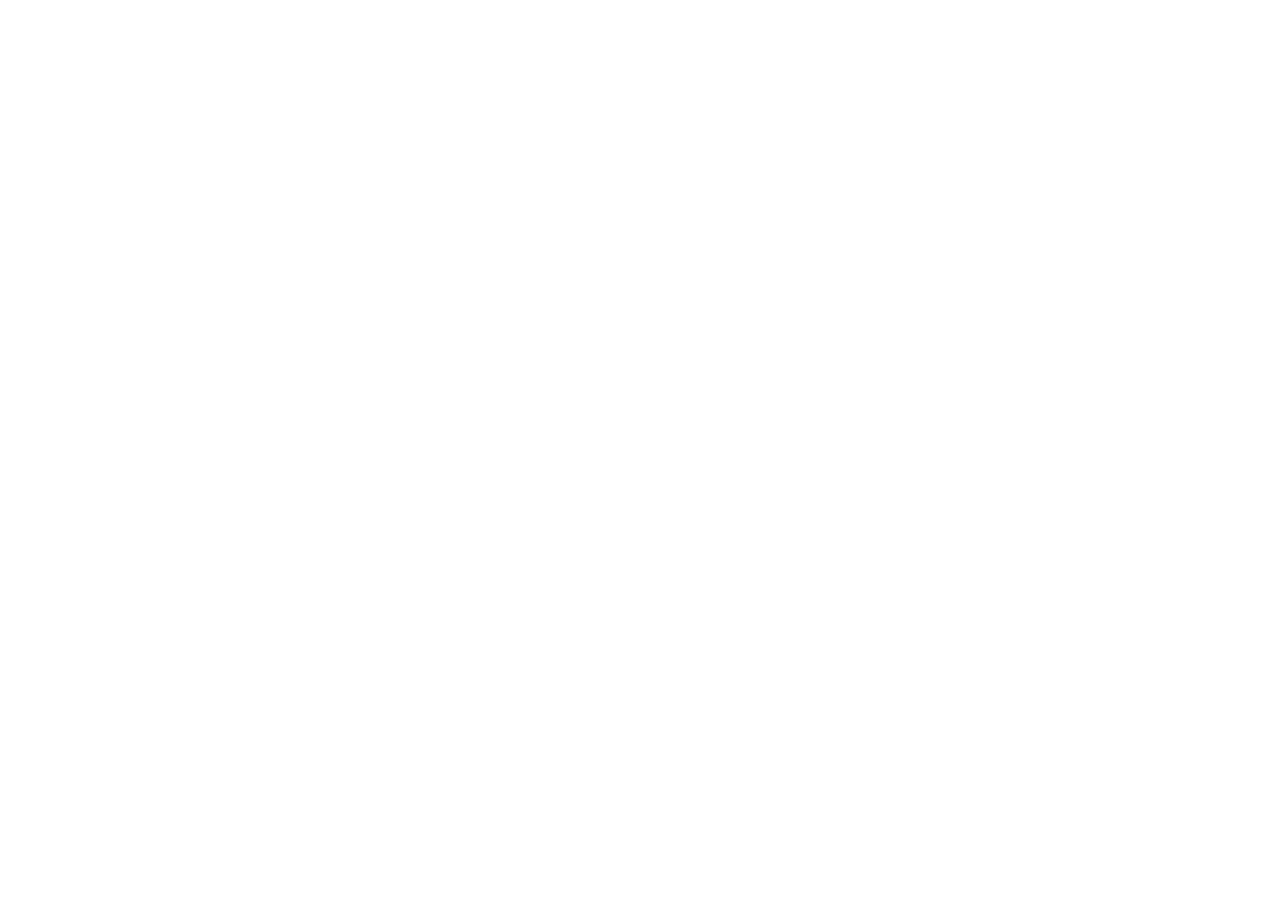
==== index.html @ 31310693 "Made many tweaks" ====
<!DOCTYPE html>
<html>

<head>
	<title>BEAM ME UP | Artist's Portfolio</title>
	<meta name="description" content="">
	<meta name="viewport" content="width=device-width, initial-scale=1">

	<!-- For Overall Site Styles, N a v  &  H e a d e r -->
	<link rel="stylesheet" type="text/css" href="css/main.css">
	<link rel="stylesheet" type="text/css" href="css/arrival.css">
	<link rel="stylesheet" type="text/css" href="css/selfconcept.css">
	<link rel="stylesheet" type="text/css" href="css/gallery.css">
	<link rel="stylesheet" type="text/css" href="css/transmissions.css">

<head>

<body>

<script type="text/javascript">
	let delay = (URL) => {
    	setTimeout(()=> { 
    		window.open(URL, "_blank");
    	}, 500 );
	}
</script>

	<header>
		<h1>beam me up!</h1>
	</header>


<!-- N a v i g a t i o n  S e c t i o n 
	S T A R T-->

	<nav id="main">
		<div class="cornerWrapper">
			<span class="corner">
				<span class="indicator"></span>
			</span>
			<span class="corner">
				<span class="indicator" id="active"></span>
			</span>
			<span class="corner">
				<span class="indicator"></span>
			</span>
		</div>
	</nav>

	<div id="navPage">
		<ul>
			<li class='navPageItems'>
				<button>(close)</button>
			</li>
			<li class='navPageItems'>
				<button>Self Concept
					<span aria-hidden="true">ABOUT</span>
				</button>
			</li>
			<li class='navPageItems'>
				<button>Demonstrations
					<span aria-hidden="true">GALLERY</span>
				</button>
			</li>
			<li class='navPageItems'>
				<button>Transmissions
					<span aria-hidden="true">CONTACT</span>
				</button>
			</li>
		</ul>
	</div>

<!-- N a v i g a t i o n  S e c t i o n 
	E N D-->


<section id="arrival">
	<!-- 02. 22. 2022
		Landing section of site restricts access from free use of
		navigation. (Should I?) Pressing header logo returns to landing.
		Would like to make use of import / export, but lets get all the code working together first
	-->
	<div id="title">
		<h1>beammeupscottiii</h1>
		<h3>artist portfolio</h3>

		<span id="logo">
						<svg version="1.1" id="Layer_1" xmlns="http://www.w3.org/2000/svg" xmlns:xlink="http://www.w3.org/1999/xlink" x="0px" y="0px"
				 viewBox="0 0 784.4 792.9" style="enable-background:new 0 0 784.4 792.9;" xml:space="preserve">
			<g id="Layer_2_00000035529471298051743270000007656967005385109694_">
				<g id="Guides">
				</g>
			</g>
			<g id="Layer_1_00000075866577943207236970000017123452419235476100_">
				<g>
					<g>
						<g>
							<path d="M542.9,570.7c4.8-4,10.8-5.8,16.9-5.2l83.4,8.5c4.3,0.4,8.6-1.5,11.1-5l121.2-170c7.3-10.3,10.2-22.9,8.1-35.4
								c-2.1-12.5-8.9-23.5-19.2-30.8c-10.3-7.3-22.9-10.2-35.4-8.1c-12.5,2.1-23.5,8.9-30.8,19.2l-82.6,115.8l23.1-140.4
								c2-12.5-0.9-25-8.3-35.4s-18.4-17.2-30.8-19.2c-12.5-2-25,0.9-35.4,8.3S547,291.4,545,303.9l-22,133.6
								c-6.3-5.1-13.8-8.4-21.9-9.8c-12.5-2-25,0.9-35.4,8.3c-4.4,3.2-8.1,6.9-11.2,11.2c-6.8-6.9-15.8-11.9-26.1-13.6
								c-25.8-4.2-50.3,13.3-54.6,39.2l-11.5,69.8l-8.6,52.2c-13.6,82.4,42.5,160.6,124.9,174.1l6.3,1c8.9,1.5,17.8,2.2,26.7,2.2
								c33.7,0,66.5-10.5,94.4-30.5c35.3-25.3,58.6-62.8,65.6-105.7c0.5-3.3-0.3-6.7-2.4-9.4s-5.1-4.4-8.5-4.7l-105.6-10.2
								c-6.1-0.6-11.7-3.6-15.7-8.4c-4-4.8-5.8-10.8-5.2-17C535.2,580.3,538.1,574.7,542.9,570.7z M479.9,455.7c4-2.9,8.7-4.4,13.5-4.4
								c1.2,0,2.5,0.1,3.8,0.3c6.1,1,11.4,4.3,15.1,9.4s5.1,11.2,4.1,17.3l-11.5,69.8c-1,6.1-4.3,11.4-9.4,15.1s-11.2,5.1-17.3,4.1l0,0
								c-6.1-1-11.4-4.3-15.1-9.4s-5.1-11.2-4.1-17.3l1.5-8.9l7.1-43.4c0,0,0,0,0,0l2.9-17.4C471.5,464.7,474.8,459.3,479.9,455.7z
								 M397.8,476.7c2.1-12.6,14-21.2,26.7-19.2c12.6,2.1,21.2,14,19.2,26.7l-7.1,43.4l-4.3,26.3c-1,6.1-4.3,11.4-9.4,15.1
								s-11.2,5.1-17.3,4.1c-12.6-2.1-21.2-14-19.2-26.7L397.8,476.7z M553.1,635.9l92.1,8.9c-8.1,31.1-26.7,58.2-53.1,77.2
								c-30,21.5-66.6,30.1-103,24.1l-6.3-1c-69.2-11.4-116.3-77-104.9-146.2l1.9-11.4c6.2,4.9,13.6,8.4,21.9,9.8l0,0
								c2.6,0.4,5.2,0.6,7.8,0.6c9.8,0,19.4-3.1,27.6-9c4.4-3.2,8.1-7,11.2-11.2c7,7.2,16.1,11.9,26.1,13.6c2.6,0.4,5.2,0.6,7.8,0.6
								c9.8,0,19.4-3.1,27.6-9c0.4-0.3,0.7-0.5,1.1-0.8c-0.1,0.7-0.2,1.3-0.2,2c-1.2,12.6,2.6,24.9,10.7,34.7
								C529.1,628.6,540.5,634.7,553.1,635.9z M529,550.8l8.4-51.2c0,0,0,0,0,0l31.5-191.9c1-6.1,4.3-11.4,9.4-15.1s11.2-5.1,17.3-4.1
								s11.4,4.3,15.1,9.4s5.1,11.2,4.1,17.3l-31.5,191.9c-0.9,5.6,2.1,11,7.3,13.2c5.2,2.2,11.2,0.4,14.5-4.2L718,357.9
								c3.6-5,8.9-8.3,15.1-9.4c6.1-1,12.3,0.4,17.3,4s8.3,8.9,9.4,15.1c1,6.2-0.4,12.3-4,17.3L638.7,549.2l-76.5-7.8
								C550.3,540.2,538.5,543.6,529,550.8z"/>
						</g>
						<g>
							<path d="M683.7,224.1c-10-33-25.8-61.8-44.8-86.7c-13-17.1-27.7-32.2-43-45.6l-2.7-2.3c-6.1-5.2-12.3-10.2-18.6-14.9l0,0l0,0
								l-0.1,0l0,0c-59.5-43-131.7-69.8-209.7-73.8V0.3l-1.7,0c-4.3-0.1-8.6-0.2-12.9-0.2c-1,0-2.1,0-3.1,0c-1,0-2.1,0-3.1,0
								c-4.3,0-8.6,0.1-12.9,0.2l-1.7,0v0.3c-78,4.1-150.2,30.8-209.7,73.8l-0.1,0l0,0l-0.1,0c-23.1,17.2-45.3,38-64.3,62.9
								c-19,24.8-34.7,53.7-44.8,86.7C3.4,247.7,0,272.1,0,296.4c0,20.8,2.5,41.7,7.2,62.1c19.3,83.8,58.5,191.3,118.5,278.9
								c30,43.8,65.3,82.6,106.4,110.8l0,0c49.9,34.2,97.5,42.6,119.7,44.7c7,0.6,13-4.9,13-11.9l0,0c0-6.2-4.7-11.4-10.9-11.9
								c-19.5-1.8-62.5-9.2-108.3-40.6c-56.8-38.8-103.8-101.9-139.8-170.9c-36.1-68.9-61.2-143.5-75.2-204.4
								c-4.3-18.7-6.6-37.7-6.6-56.7c0-22.1,3.1-44.1,9.5-65.3c9.2-30,23.4-56.3,40.9-79.1c17.4-22.8,37.9-42.1,59.5-58.1
								C193.5,50.8,266.4,25,345.4,24l0,0c0.6,0,1.2,0,1.8,0c0.6,0,1.2,0,1.8,0l0,0c79,1,151.8,26.8,211.5,69.8
								c21.6,16,42.1,35.3,59.5,58.1c17.4,22.8,31.7,49.1,40.9,79.1c2.3,7.7,4.1,15.8,5.3,21.8c1.1,5.6,6,9.6,11.7,9.6l0,0
								c7.5,0,13.2-6.8,11.7-14.2C688,240.9,686,231.8,683.7,224.1z"/>
							<polygon points="119.7,74.5 119.7,74.5 119.8,74.5 				"/>
							<path d="M162.7,295.1c26,6.5,66.1,21.9,95.4,58.1l0,0c34.3,42.5,30.6,74.4,25.1,89.9c-2.6,7.3-9,12.4-16.6,13.5
								c-2.9,0.5-6.4,0.8-10.3,0.8c-19.2,0-48.9-7.6-80.2-43.8l0,0c-31.9-39.5-40-74.8-41.2-97.3c-1.2-23.3,1.4-23.8,3.7-25.5
								C140.9,289.2,162.7,295.1,162.7,295.1z M139.2,266.8L139.2,266.8c-13.2,0-24.5,9.4-26.8,22.4c-2.9,16.1-8.2,73.6,45,139.4
								l0.2,0.3l0.3,0.3c37.2,43,74.1,52.1,98.4,52.1c4.7,0,9.4-0.3,13.9-1c16.5-2.5,30.1-13.7,35.6-29.3c7.1-20,12.7-61.3-29-113
								c-46.3-57.3-114.6-68.9-134.5-71.1C141.2,266.9,140.2,266.8,139.2,266.8L139.2,266.8z"/>
						</g>
					</g>
				</g>
			</g>
			</svg>
		</span>
	</div>

	<div id="showcaseWrapper"> 							<!-- General wrapper -->
		<div class="showcaseSlides">						<!-- relative space for images to move witin -->
			<div class="imgWrapper loadUp_In">				<!-- wrapper for img, to easier control dimensions -->
				<img src="resources/arrival/001.jpg"> 								<!-- Image itself -->
			</div>
		</div>
		<div class="showcaseSlides">
			<div class="imgWrapper loadDown_In">
				<img src="resources/arrival/002.jpg">
			</div>
		</div>
		<div class="showcaseSlides">
			<div class="imgWrapper loadUp_In">
				<img src="resources/arrival/003.jpg">
			</div>
		</div>
		<div class="showcaseSlides">
			<div class="imgWrapper loadDown_In">
				<img src="resources/arrival/004.jpg">
			</div>
		</div>
	</div>

	<div id="menu">
		<div class="option" style="display: none;"></div>

		<div class="option">
			<h1 class="">Self Concept</h1>
			<h3 class="">Some rhetoric concerning the developer and designer of this site, how this site came to be
			</h3>
			<span>Enter Section</span>
		</div>

		<div class="option">
			<h1 class="">Demonstrations</h1>
			<h3 class="">Exhibition of photography talented directed towards capturing
			different expressions of life</h3>
			<span>Enter Section</span>
		</div>

		<div class="option">
			<h1 class="">Transmission</h1>
			<h3 class="">Various modes of communication, for various different purposes</h3>
			<span>Enter Section</span>	
		</div>
	</div>

	<span id="exclaimer">Enter Site</span>
	<div id="UIEwrapper" class="UIE_nonActive">
		<span class="crnr "></span>
		<span class="crnr secondCorner_hovered"></span>
		<span class="crnr thirdCorner_hovered"></span>
		<span class="crnr fourthCorner_hovered"></span>
	</div> -->
</section>

<section id="selfConcept">
	<div id="mainContentWrapper">

			<div class="leftside" id="ph">
				<div class="title ph">The <br>Photographer</div>
				<img src="resources/selfConcept/thePhotographer_byBrianJR.jpg">
			</div>

				<div class="contentWrapper" id="thePhotographer">
					<div id="textWrapper">
						<p>
							My gateway into photography came in the form of a Nikon D5500 that my Mom had given me for my 18th Birthday.
							<br><br>
							Naivety and curiosity were still very potent in me as a youth, and I’d allowed myself to take interest. 
							<br><br>
							It took one road trip across the east coast of the US, and another trip to Canada to expose me to the joys of this as a hobby, one I’ll cherish and continue for a lifetime.
							<br><br>
							Yet it was the explosive progression of social media that allowed me to discover an industry of independent film makers, digital content creators and artists. 
						</p>
						<p>
							To be continued . . . 
						</p>
						<span class="splash">( Click / Tap on text to read more )</span>
					</div>
					<button class="exit"></button>
				</div>

			<div class="rightside" id="dv">
				<div class="title dv">The <br>Developer</div>
				<img src="resources/selfConcept/atMyDesk.jpg">
			</div>

				<div class="contentWrapper" id="theWebDev">
					<div id="textWrapper">
						<p>
							To be Written. Eventually, I promise
						</p>
						<p>
							Filler Space :D
						</p>
						<span class="splash">( Click / Tap on text to read more )</span>
					</div>
					<button class="exit">
				</div>

			<p id="splash">
				Two sides to the same person. The journey which lead to the development of this portfolio
			</p>
		</div>
</section>

<section id="gallery">

	<div id="mainMenu" style="display: block;"> <!-- during dev -->
		<!-- <div id="mainMenu" style="display: block;"> -->
		<div><span>Model Work</span></div>
		<div><span>Life & Events</spam></div>
		<div><span>Cars. Tech. Toys</span></div>
		<div><span>Arch. & Travel</span></div>
	</div>

	<div id="albums" style="display: none;">

			<nav>
				<span>Return</span>
				<span id="currentGalleryName"></span>
				<span id="inner">View All</span>
				<span>Next</span>
			</nav>

			<div id="allImages" style="display: none">
				<!-- use a flexbox layout for the images -->
				<div id="wrapper">
				</div>
			</div>

			<div id="entryWrapper">
			</div>		
	</div>

		<!-- new viewer goes here. Only need to make one -->
	<div id="imageview">
			<ul id="imageSlidesWrapper">
			</ul>

			<div id="controlsMenu">
				<ul id="controlsWrapper">
					<li id="imagecount">
						<span>1</span> <!-- current image number --> 
						<span>10</span> <!-- full amount of images in gallery -->
					</li>
					<li>
						<button>Scale Up</button> <!-- previous -->
					</li>
					<li>
						<button>Exit Viewer</button> <!-- exit -->
					</li>
					<li id="desktopAlert">
						<p>Click and drag images <br> from left to right</p>
					</li>
				</ul>
			</div>

			<button id="controlsToggle">MENU</button>

			<div id="scrollerWrapper">
				<div id="scrollLine"></div>
				<div id="scrollIndexWrapper">
					<span id="scrollIndex"></span>
					<span id="tooltip"></span>
				</div>
			</div>
	</div>

	<div id="loader">
		<img src="resources/Beammeupscottiii-LogoSolo-white.svg" alt="beammeupscottiii logo">
	</div>
</section>

<section id="transmissions" >
	
	<div id="optionsWrapper">
	<!-- <div id="optionsWrapper" style="display: none"> -->


		<div class="opt">
			<h2>Regards from <br>Previous Clients</h2>
			<span>( Testimonials )</span>
		</div>

		<div class="opt">
			<h2>Personal Perceptions & <br>Visual Exploits</h2>
			<span>( Social Media )</span>
		</div>

		<div class="opt">
			<h2>Inquire and or <br>Request Services</h2>
			<span>( Contact Form )</span>
		</div>

		<span id='successfulSubmit'>
			Message<br>Delivered
		</span>

		<button id="goToOptions">Back to Options</button>
		<button id="nextSlide">See Next Slide</button>
	</div>

	<div id="testimonials">
		<ul>
			<li>
				<h1>Abeola</h1>
				<h2>@aby_wabby</h2>
				<p>
					Jelique has patience and an energy that sets him apart from other creatives. Not only have I chosen to work with him numerous times due to this, yet also due to his turn around time and ability to adapt while shooting! I always jump at the opportunity to work with him and I guarantee you would too! 
				</p>
			</li>
			<li>
				<h1>Abeola #2</h1>
				<h2>@aby_wabby</h2>
				<p>
					Jelique has patience and an energy that sets him apart from other creatives. Not only have I chosen to work with him numerous times due to this, yet also due to his turn around time and ability to adapt while shooting! I always jump at the opportunity to work with him and I guarantee you would too! 
				</p>
			</li>
			<li>
				<h1>Abeola #3</h1>
				<h2>@aby_wabby</h2>
				<p>
					Jelique has patience and an energy that sets him apart from other creatives. Not only have I chosen to work with him numerous times due to this, yet also due to his turn around time and ability to adapt while shooting! I always jump at the opportunity to work with him and I guarantee you would too! 
				</p>
			</li>
		</ul>
	</div>

	<div id="socials" style="display: none">
		<ul>
			<li>
				<a href="javascript:delay('https://www.instagram.com/beammeupscottiii/')">Instagram</a>
			</li>
			<li>
				<a href="javascript:delay('https://twitter.com/beammeupscotti7')">Twitter</a>
			</li>
		</ul>
	</div>

	<div id="emailScotty">
		<form >
			<fieldset>
				<input type="text" name="name" placeholder="(fullname)">
				<input type="text" name="emailAddr" placeholder="(email address)">
				<input type="text" name="subject" placeholder="(subject)">
				<textarea name="message" rows="5" cols="5" placeholder="(your intent?)"></textarea>
			</fieldset>
		</form>

		<button id="submitForm">SENDMESSAGE</button>
	</div>

</section>


<script type="text/javascript" src="js/main.js"></script>
<script type="text/javascript" src="js/arrival.js"></script>
<script type="text/javascript" src="js/selfConcept.js"></script>
<script type="text/javascript" src="js/albums.js"></script>
<script type="text/javascript" src="js/gallery.js"></script>
<script type="text/javascript" src="https://cdn.jsdelivr.net/npm/@emailjs/browser@3/dist/email.min.js"></script>
<script type="text/javascript" src="js/transmissions.js"></script>


<!-- Will eventually move this script to seperate file -->
<script type="text/javascript">

	(function () {
		emailjs.init('ndYyHqewf0kLoDuxh');
	})();

	nav.attributes.active = true;

	setTimeout(() => {
		exclaimer.style.opacity = 1;		
	}, 3000);

//R U N  T H i S  F i R S T	
	let setSection = (elem) => {

 		if(!elem) {
 			return sessionStorage.currentSection;
 		}
 		else {
 			sessionStorage.setItem('currentSection', elem);
 		}
 	}

 	let check = setSection();

 	if(check == 1) {
 		console.log("1");
 		sections[setSection()].classList.add('active');
 		sections[setSection()].style.opacity = 1;
 		toggleHeaderNav();
 		invertHeaderNav(false);
 	}
 	else if (check == 2) {
 		console.log("2");
 		sections[setSection()].classList.add('active');
 		sections[setSection()].style.opacity = 1;
 		toggleHeaderNav();
 		invertHeaderNav(true);
 	}
 	else if (check == 3) {
 		console.log("3");
		sections[setSection()].classList.add('active');
		sections[setSection()].style.opacity = 1;
 		toggleHeaderNav();
 		invertHeaderNav(false);
 	}
 	else if (check == 0) {
 		sections[0].classList.add('active');
 		sections[0].style.opacity = 1;
 	}
 	else {
 		sections[0].classList.add('active');
 		sections[0].style.opacity = 1;
 	}


	document.addEventListener("DOMContentLoaded", ()=> {
 		UIElement.style.display = 'block';
 		UIElement.classList.add('UIELoad');
	});

// Setting arrival carousel to run
// this set of functions needs more added, such as ceasing carousel
// on section leave
setTimeout(() => {
	runTheCarousel.set();
}, 3500)

setTimeout(() => {
	runTheCarousel.repeat();
}, 5000)


//For arrival section menu options
	menuOptions.forEach((element, index) => {

		index = parseInt(index);

		element.addEventListener('click', ()=> {

			let children = Array.from(element.children);
			children.forEach(element => {
				element.classList.add('glitch')
			})

			console.log(index);
			setSection(index);
			runTheCarousel.cease();
			setTimeout(() => {
				selectSection(index);
			}, 500)
				

			setTimeout(() => {
				toggleHeaderNav();
				if (index === 2) {
					console.log("true");
					invertHeaderNav(true)
				}
			}, 2500)
		})
	})

	navMenuItems.forEach((element, index) => {

		element.addEventListener('click', () => {
			setSection(index);
		})
	})


</script>

</body>
</html>
---- css/main.css ----
/*
	F O N T S
*/
@import url('https://fonts.googleapis.com/css2?family=Open+Sans:wght@300;500&display=swap');

@font-face {
	font-family: "Avenir";
	src: url("../resources/AvenirLTStd-Light.otf");
	font-weight: 300;
}

@font-face {
	font-family: "Avenir";
	src: url("../resources/AvenirLTStd-Book.otf");
	font-weight: 500;
}

/*
	S I T E  T H E M E  C O L O R S
*/
:root {
	--main-color-green: #3BDACA;
	--text-gray: #6D6D6D;
	--disabled: #6d6d6d4d;
}

*::-webkit-scrollbar {
  display: none;
}


body {
	margin: 0;
	overscroll-behavior-y: contain;
}

/*
	H E A D E R
*/
header {
	display: none; 
	opacity: 0;
	/* At site launch, is not present*/

	position: absolute;
	top: 0;
	width: 100%;
	overflow: hidden;
	z-index: 10;
	transition: all 1s ease;
}

	header h1 {
		font-family: 'Avenir';
		font-weight: 500;    
		font-size: 1.5em;
		text-align: center;
		letter-spacing: 10px;
		color:  rgba(0, 0, 0, .5);
		text-shadow: 0.05em 0 0 rgba(255, 0, 0, .75),
					 -0.025em -.05em 0 rgba(0, 255, 0, .75),
					 0.025em .05em 0 rgba(0, 0, 255, .75);
		margin: 30px auto 20px;
		/*width:  30%;*/
		padding-bottom: 10px;
		animation: glitch 1s infinite;
	}

	header h1::after {
	content: '';
	position: absolute;
	width: 125px;
	border-top: 4px solid;
	border-image-source: linear-gradient(90deg, rgba(60,220,200,1) 0%, rgba(65,105,225,1) 100%);
	border-image-slice: 1;
	padding: 0;
	transform: translateX(-50%);
	left: 50%;
	bottom: 15px;
}


	@keyframes glitch {
			0% {text-shadow: 0.05em 0 0 rgba(255, 0, 0, .75),
						 -0.025em -.05em 0 rgba(0, 255, 0, .75),
						 0.025em .05em 0 rgba(0, 0, 255, .75)}

			24% {text-shadow: 0.05em 0 0 rgba(255, 0, 0, .75),
						 -0.025em -.05em 0 rgba(0, 255, 0, .75),
						 0.025em .05em 0 rgba(0, 0, 255, .75)}

			25% {text-shadow: -0.05em -0.025em 0 rgba(255, 0, 0, .75),
						 0.025em .025em 0 rgba(0, 255, 0, .75),
						 -0.05em -.05em 0 rgba(0, 0, 255, .75)}

			75% {text-shadow: 0.05em 0.05em 0 rgba(255, 0, 0, .75),
						 0.05em .0em 0 rgba(0, 255, 0, .75),
						 0.025em -.05em 0 rgba(0, 0, 255, .75)}

			76% {text-shadow: 0.05em 0.05em 0 rgba(255, 0, 0, .75),
						 0.05em .0em 0 rgba(0, 255, 0, .75),
						 0.025em -.05em 0 rgba(0, 0, 255, .75)}

			99% {text-shadow: -0.025em 0 0 rgba(255, 0, 0, .75),
						 -0.025em -0.025em 0 rgba(0, 255, 0, .75),
						 -0.025em -0.05em 0 rgba(0, 0, 255, .75)}
			100% {text-shadow: -0.025em 0 0 rgba(255, 0, 0, .75),
						 -0.025em -0.025em 0 rgba(0, 255, 0, .75),
						 -0.025em -0.05em 0 rgba(0, 0, 255, .75)}
		}


/*
	N A V I G A T I O N
*/
nav#main {
	display: none; 
	opacity: 0;
	/* At site launch, is not present*/
	
	/*position: absolute;*/
	position: fixed;
	top: 50%;
	transform: translateY(-50%);
	left: 30px;
	/*width: 2rem;*/
	padding: 0;
	z-index: 20;
	transition: all 1s ease;
}

	nav.menu-active span.corner:nth-child(2) {
		transform: rotate(180deg) scale(1.5);
	}

nav#main span.corner {
	display: block;
	position: relative;
	margin: 20px 0;
	width: 1.5em;
	height: 1.5em;
	border: 3px solid black;
	transition: all 1s ease;

}

	nav#main span.menu-active {
		border-color: black !important;
		transform: scale(1.5);
    	margin: 45px 0;
    	transition: all 1s ease;
    	/*color: black;*/
	}

		nav#main span:nth-child(2).menu-active {
			transform: rotate(180deg) scale(1.5);
		}

	nav#main span.corner:first-child {
		border-right: none;
	}

		nav#main span.corner:first-child span.indicator {
			right: -35px;
		}

			nav#main:hover > span.corner:first-child span.indicator {
				opacity: 1;
				right: -15px;
			}

	nav#main span.corner:nth-child(2) {
		border-left: none;
	}

		nav#main span.corner:nth-child(2) span.indicator {
			left: -35px;
		}

			nav#main:hover > span.corner:nth-child(2) span.indicator {
				opacity: 1;
				left: -15px;
			}

	nav#main span.corner:nth-child(3) {
		border-right: none;
	}

		nav#main span.corner:nth-child(3) span.indicator {
			right: -35px;
		}

			nav#main:hover > span.corner:nth-child(3) span.indicator {
				opacity: 1;
				right: -15px;
			}


nav#main span.corner span.indicator {
	display: block;
    position: relative;
    width: 1.5em;
    border: 1px solid var(--main-color-green);
    top: 50%;
    transform: translateY(-50%);
    transition: all 0.3s ease;
    opacity: 0;
}



	nav#main span.corner span#active {
		display: block;
	}







div#navPage {
	width: 100%;
	height: 100vh;
	position: fixed;
	top: 0;
	display: none;
	
	background-color: white;
	overflow-x: hidden;
	opacity: 0;
	transition: all 0.75s ease;
	z-index: 15;
}

	div.menu-open {
		display: block;
		opacity: 1;
	}

	div.menu-open ul li button span {
		opacity: 1 !important;
	}

div#navPage ul {
	list-style-type: none;
	padding: 0px;
	margin: 0;
	position: absolute;
	top: 50%;
	left: -30px;
	transform: translateY(-50%);
}

div#navPage ul li {
	margin: 10px 0 40px;
	display: block;
	transition: all 0.5s ease;
	opacity: 0;
}

	div#navPage ul li.appear {
		margin-left: 60px;
		opacity: 1;
	}

	div#navPage ul li:first-child {
		margin-left: 60px;
	}

div#navPage ul li button {
	display: block;
	position: relative;
	font-family: 'Avenir';
	font-weight: 500;    
	font-size: 1.75em;
	text-align: right;
	letter-spacing: 20px;
	color: black;

	border: none;
    background-color: transparent;
    transition: all 0.75s ease;
}

	div#navPage ul li button span {
		letter-spacing: 40px;
		color: rgba(54, 54, 54, .10);
		font-size: 2.25em;
		position: absolute;
		left: 4%;
		bottom: -35px;
		opacity: 0;
		text-shadow: none;

		animation-name: opacity;
		animation-delay: 2.5s;
		animation-fill-mode: forwards;
		animation-duration: 0.5s;
		animation-timing-function: ease;
	}

	div#navPage ul li button span:hover {
		text-shadow: none;
	}

		@keyframes opacity {
			0% {opacity: 0;}
			100%{opacity: 1;}
		}

	div#navPage ul li:first-child {
		/*display: none;*/
	}

	div#navPage ul li:first-child button {
		font-size: 1em;
		text-align: center;
		margin-bottom: -20px;
		letter-spacing: 8px;
	}

	div#navPage ul li button:hover {
		color:  var(--disabled);
		text-shadow: 0.07em 0 0 rgb(255 0 0 / 75%), 
					-0.03em -0.05em 0 rgb(0 255 0 / 75%), 
					0.025em 0.05em 0.2em rgb(0 0 255 / 75%);
	}

	div#navPage ul li button.active {
		color: var(--disabled);
	}


		div#navPage ul li button.active:hover {
			text-shadow: none;
		}




@media only screen and (max-width: 1024px) {

	header h1 {
		font-size: 1.25em;
		letter-spacing: 4px;
		margin-top: 20px;
	}

	nav#main {
		top: auto;
		bottom: 0;
		left: 50%;
		transform: translateX(-50%);
		width: 100%;
		height: 8%;
		transition: all 1s ease;
	}

		nav.menu-active {
			background-color: transparent !important;
		}

	nav#main div.cornerWrapper {
			/*width: 60%;*/
    	position: absolute;
    	top: 50%;
    	left: 50%;
    	transform: translate(-50%, -50%) scale(0.65);
	}

	nav#main span.corner {
		display: inline-block;
		transform: rotate(270deg);
		margin: 0 20px;
		border-width: 4px;
	}

		nav#main span.menu-active {
			transform: rotate(360deg) scale(1.5);
			border-color: black;
		}

	nav.menu-active span.corner:nth-child(2) {}

	div#navPage ul {
		/*transform: none;
		position: absolute;
		/*top: auto;
		bottom: 5%;
		left: -30px;*/
	}

	div#navPage ul li:first-child {
		transition-delay: 1.5s;
		transition-property: opacity;
		transition-timing-function: ease;
  		transition-duration: 1s;
  		/*opacity: 1;*/
  		/*display: block;*/
	}

	div#navPage ul li {
		margin-left: 60px;
	}

		div#navPage ul li button {
			font-size: 1.25em;
			letter-spacing: 14px;
		}

		div#navPage ul li button span {
			font-size: 1.5em;
			font-weight: 500;
			letter-spacing: 30px;
			bottom: -20px;
		}

	div#navPage ul li.appear {
		/*margin-bottom: 60px;*/
		opacity: 1;
	}
} 

@media only screen and (max-width: 425px) {
	nav#main div.cornerWrapper {
		width: 215px;
	}
}










section {
	width: 100%;
	height: 100vh !important; 
	position: relative;
	display: none;
	opacity: 0;
	overflow: hidden;
	transition: all 1s ease;
}

section.active {
	display: block;
}

section#gallery {
	background-color: black;
}

/*section h1 {
	font-family: 'Avenir';
    font-weight: 500;
    font-size: 3em;
    text-align: center;
    letter-spacing: 10px;
    color: var(--text-gray);
    text-align: left;
}*/


@media only screen and (max-width: 1024px) {
	
}
---- css/arrival.css ----
section#arrival {
	position: relative;
	width: 100vw;
	height: 100vh;
	background-color: black;
	overflow: hidden;
}


div#menu {
	display: none;
	position: absolute;
	width: 95%;
	/*height: 50%;*/
	margin: 0;
	/*margin-left: 10px;*/
	top: 52%;
	left: 48%;
	transform: translate(-50%, -50%);
}

	div#menu div.option {
		display: inline-block;
		position: relative;
		float: left;
		width: 33%;
		height: 99.8%;
		margin: 0;
		cursor: pointer;
		text-align: center;

	-webkit-touch-callout: none; /* iOS Safari */
    -webkit-user-select: none; /* Safari */
     -khtml-user-select: none; /* Konqueror HTML */
       -moz-user-select: none; /* Old versions of Firefox */
        -ms-user-select: none; /* Internet Explorer/Edge */
            user-select: none;
	}

	div#menu div.option h1 {
		font-family: 'Avenir';
		font-weight: 500;    
		font-size: 1.5em;
		color: white;
		letter-spacing: 20px;
    	margin: 0;
    	margin-bottom: 20px;
	}

		/*
			Glitch effect, courtesy of Kevin Powell
		*/

		div#menu div.option:hover > h1.glitch {
			text-shadow: 0.05em 0 0 rgba(255, 0, 0, .75),
						 -0.025em -.05em 0 rgba(0, 255, 0, .75),
						 0.025em .05em 0 rgba(0, 0, 255, .75);
			animation: glitch 750ms infinite;
		}

		div#menu div.option:hover > h3.glitch {
			text-shadow: 0.05em 0 0 rgba(255, 0, 0, .75),
						 -0.025em -.05em 0 rgba(0, 255, 0, .75),
						 0.025em .05em 0 rgba(0, 0, 255, .75);
			animation: glitch 750ms infinite;
		}


		@keyframes glitch {
			0% {text-shadow: 0.05em 0 0 rgba(255, 0, 0, .75),
						 -0.025em -.05em 0 rgba(0, 255, 0, .75),
						 0.025em .05em 0 rgba(0, 0, 255, .75)}

			24% {text-shadow: 0.05em 0 0 rgba(255, 0, 0, .75),
						 -0.025em -.05em 0 rgba(0, 255, 0, .75),
						 0.025em .05em 0 rgba(0, 0, 255, .75)}

			25% {text-shadow: -0.05em -0.025em 0 rgba(255, 0, 0, .75),
						 0.025em .025em 0 rgba(0, 255, 0, .75),
						 -0.05em -.05em 0 rgba(0, 0, 255, .75)}

			75% {text-shadow: 0.05em 0.05em 0 rgba(255, 0, 0, .75),
						 0.05em .0em 0 rgba(0, 255, 0, .75),
						 0.025em -.05em 0 rgba(0, 0, 255, .75)}

			76% {text-shadow: 0.05em 0.05em 0 rgba(255, 0, 0, .75),
						 0.05em .0em 0 rgba(0, 255, 0, .75),
						 0.025em -.05em 0 rgba(0, 0, 255, .75)}

			99% {text-shadow: -0.025em 0 0 rgba(255, 0, 0, .75),
						 -0.025em -0.025em 0 rgba(0, 255, 0, .75),
						 -0.025em -0.05em 0 rgba(0, 0, 255, .75)}
			100% {text-shadow: -0.025em 0 0 rgba(255, 0, 0, .75),
						 -0.025em -0.025em 0 rgba(0, 255, 0, .75),
						 -0.025em -0.05em 0 rgba(0, 0, 255, .75)}
		}



	div#menu div.option h3 {
		font-family: "Open Sans";
		font-weight: 300;
		font-size: 16px;
		letter-spacing: 3px;
		line-height: 32px;
		color: var(--text-gray);
		margin: 0 0 0 25px;
		width: 90%;
	}

	div#menu div.option span{
		display: inline-block;
		font-family: "Open Sans";
		font-weight: 300;
		font-size: 0.85rem;
		letter-spacing: 3px;
		line-height: 32px;
		margin: 20px auto;

		transition: all 1s ease-out;
		font-weight: 500;
		color: var(--text-gray);
		opacity: 0;
	}








@keyframes load {
	from {opacity: 0;}
	to {opacity: 1;}
}

@keyframes switchOut {
	0% {opacity: 1;}
	100% {opacity: 0;}
}

@keyframes switchIn {
	0% { opacity: 0;}
	100% {opacity: 1}
}

.switchOut {
	animation-name: switchOut;
	animation-duration: 1s;	
	animation-timing-function: ease-in;
	animation-fill-mode: forwards;
}

.switchIn {
	animation-name: switchIn;
	animation-duration: 1s;
	animation-timing-function: ease-in;
	animation-fill-mode: forwards;
}

div#title {
	position: absolute;
    top: 10%;
    left: 50%;
    transform: translateX(-50%);
    animation-name: load;
    animation-duration: 2s;
	animation-timing-function: ease-in;
}

	div#title h1 {
		font-family: 'Avenir';
		font-weight: 500;    
		font-size: 2em;
		color: white;
		letter-spacing: 20px;
    	text-align: center;
    	margin: 0;
    	margin-bottom: 10px;
	}		

	div#title h3 {
		font-family: "Open Sans";
		font-weight: 300;
		letter-spacing: 1em;
		text-align: center;
		color: var(--text-gray);
		margin: 0;
	}

	div#title span {
		display: none;
		/*margin-left: 30px;*/
		position:  relative;
	}

	div#title span svg {
		width: 90px;
		fill: white;
	}


div#showcaseWrapper {
	display: block;
	position: absolute;
	width: 96%;
	height: 50%;
	margin: 0;
	top: 50%;
	left: 50%;
	transform: translate(-50%, -50%);
	white-space: nowrap;
	/*for dev'ing purposes*/
	/*border: 1px solid var(--main-color-green);*/
}

	div.showcaseSlides {
		display: inline-block;
		position: relative;
		float: left;
		width: calc(25% - 2px); /*can make this regular 25% after removing border*/
		height: 99.8%;
		margin: 0;
		/*margin-left: -2px; /*fixes issue of having all divs on single line
		/*for dev'ing purposes*/
		/*border: 1px solid white;*/
	}

		div.imgWrapper {
			display: block;
			position: absolute;
			width: 92%;
			height:  40%;
			top: 50%;
			left: 50%;
			transform: translate(-50%, -50%);
			opacity: 1;
			/*for dev'ing purposes*/
			background-color: lightgray;
		}

/*		div.imgWrapper:nth-of-type(1) { top: 45%;}
		div.imgWrapper:nth-of-type(2) { top: 45%;}
		div.imgWrapper:nth-of-type(3) { top: 55%; }
		div.imgWrapper:nth-of-type(4) { top: 55%; }
*/
			@keyframes loadUp_In { 
				from{ top: 60%; opacity: 0; } 
				to{ top: 45%; opacity: 1;} 
			}
			@keyframes loadRight_In {
				from{ left: 40%; opacity: 0; }
				to{ left: 60%; opacity: 1; }
			}


			div.loadUp_In {
				animation-name: loadUp_In; 
				animation-duration: 1.5s;
				animation-timing-function: ease-out;
				transition: opacity 2s ease-out;
			}
			

			@keyframes loadUp_Out {
				from{top: 45%; opacity: 1;}
				to{top: 30%; opacity: 0;}
			}
			@keyframes loadRight_Out {
				from{ left: 60%; opacity: 1; }
				to{ left: 80%; opacity: 0 }
			}


			div.loadUp_Out {
				animation-name: loadUp_Out; 
				animation-duration: 1.5s;
				animation-timing-function: ease-out;
				opacity: 0;
			}


			@keyframes loadDown_In {
				from{ top: 40%; opacity: 0; }
				to{ top: 55%; opacity: 1; } 
			}
			@keyframes loadLeft_In {
				from{ left: 60%; opacity: 0; }
				to{ left: 40%;  opacity: 1;}
			}


			div.loadDown_In {
				animation-name: loadDown_In; 
				animation-duration: 1.5s;
				animation-timing-function: ease-out;
			}

			@keyframes loadDown_Out {
				from{ top: 55%; opacity: 1; }
				to{top: 70%; opacity: 0;}
			}
			@keyframes loadLeft_Out {
				from{ left: 40%; opacity: 1; }
				to{ left: 20%; opacity: 0; }
			}

			div.loadDown_Out {
				animation-name: loadDown_Out;
				animation-duration: 1.5s;
				animation-timing-function: ease-out;
				opacity: 0;
			}



		div.imgWrapper img {
			width: 100%;
			height: 100%;
			object-fit: cover;
		}


div#UIEwrapper {
	display: none;
	position:  absolute;
	width: 120px;
	height: 120px;
	top: 85%;
	padding:  0;
	right:  50%;
	left:  50%;
	transition: transform 3s ease-out;
    animation-duration: 2s;
	animation-timing-function: ease-in-out;
	animation-fill-mode: forwards;
	animation-delay: 1.5s;
	opacity: 0;

	top: 92%;
    width: 64px;
    height: 64px;
}

	.UIELoad {
		animation-name: UIELoad;
	}

@keyframes UIELoad {
	from{
		opacity: 0;
		transform: scale(0.8) translate(-50%, -50%) rotate(45deg);
	}
	to {
		opacity: 1;
		transform: scale(1.0) translate(-50%, -50%) rotate(45deg);
	}
}

div.UIE_nonActive {
	/*transition: transform 2s ease-out !important;*/
	transform: translate(-50%, -50%) rotate(45deg); /* rotated clock wise*/
}

div.UIE_active {
	/*transition: transform 2s ease-out !important;*/
	transform: translate(-50%, -50%) rotate(225deg) !important;
}


	div#UIEwrapper:hover > span.crnr {
		border-color: #3BDACA;
	}

	div#UIEwrapper:hover > span.secondCorner_hovered 
	{ right: 10px; top: 9px; }

	div#UIEwrapper:hover > span.thirdCorner_hovered 
	{ left: 10px; bottom: 10px; }

	div#UIEwrapper:hover > span.fourthCorner_hovered 
	{ right: 10px; bottom: 10px;  }
	/*	
		It may actually matter that these style instructions
		be placed directly under the div#wrapper, instead of
		being next to the span.corner styling
	*/


span#exclaimer {
	color: white;
	font-family: 'Open Sans';
	font-weight: 300;
	font-size: 0.7em;
	letter-spacing: 6px;
	text-align: center;
	position: absolute;
	top: 86%;
	width: 100%;
	transition: all 0.5s ease-out;
	opacity: 0;
}

span.crnr {
	display: inline-block;
	position: absolute;
	margin: 0;
	width:  30%;
	height:  30%;
	border: 3px solid white;
	transition: border-color 0.4s linear, 
				top 1s ease-out,
				right 1s ease-out,
				left 1s ease-out,
				bottom 1s ease-out,
				transform 2s ease-out,
				opacity 0.5s ease-out;
}


span.crnr:first-child {
	border: 0;
	display: none;
} /*first from left*/


span.crnr:nth-child(2) { 
	right: 0; 
	border-top: 0; 
	transform: scale(0.98);
}	/*span#crnr2-active { border-color: #3BDACA; right: 8px; top: 25px;}*/

span.crnr:nth-child(3) {
	bottom: 0;
	border-left: 0;
}	/*span#crnr3-active { border-color: #3BDACA; left: 29px; bottom: 10px;}*/

span.crnr:last-child {
	right: 0;
	bottom: 0;
	border-right: 0;
}	/*span#crnr4-active { border-color: #3BDACA; right: 10px; bottom: 10px;}*/


span#crnr2-active { border-color: #3BDACA; right: 3px; top: 8px; }
span#crnr3-active { border-color: #3BDACA; left: 11px; bottom: 4px;}
span#crnr4-active { border-color: #3BDACA; right: 5px; bottom: 5px;}



@media only screen and (max-width: 1439px) {
	div#title span#logo {
		/*transform: scale(1.25);*/
		bottom: 60px;
	}

	div#menu div.option {
		display:  block;
		width: 50%;
		float: none;
		margin: 75px auto;
	}

	div#menu div.option h1 {
		font-size: 1.5em;
		margin-bottom: 10px;
	}

	div#menu div.option h3 {
		font-size: 1em;
		line-height: 28px;
	}
/*	span#crnr2-active { border-color: #3BDACA; right: 7px; top: 10px; }
	span#crnr3-active { border-color: #3BDACA; left: 12px; bottom: 8px;}
	span#crnr4-active { border-color: #3BDACA; right: 7px; bottom: 7px;}*/

}

@media only screen and (max-width: 480px) {

	div#title h1 {
		font-size: 1.5em;
		letter-spacing: 8px;
	}

	div#title h3 {
		font-size: 0.8em;
		letter-spacing: 12px;
	}

	div#title span#logo {
		transform: scale(0.75);
	}

	span#exclaimer {
		font-size: 0.7em;
	}

	div#UIEwrapper {
		width: 52px;
		height: 52px;
	}

	div#UIEwrapper span.crnr {
		border-width: 2px;
	}

	span#crnr2-active { border-color: #3BDACA; right: 3px; top: 8px; }
	span#crnr3-active { border-color: #3BDACA; left: 11px; bottom: 4px;}
	span#crnr4-active { border-color: #3BDACA; right: 5px; bottom: 5px;}

	div#menu div.option {
		display:  block;
		width: 100%;
		float: none;
		margin: 40px auto;
	}

	div#menu div.option h1 {
		letter-spacing: 10px;
		font-size: 1.25rem;
		margin-bottom: 10px;
	}

	div#menu div.option h3 {
		font-size: 0.8rem;
		line-height: 22px;
		margin: 0 0 0 30px;
	}
	
}

@media only screen and (min-width: 1024px) {
	span#exclaimer {
	    top: 86%;
	    font-size: 1em;
	}

}

@media only screen and (max-width: 1023px) {

	span#exclaimer {
		top: 88%;
	}

	div#UIEwrapper {
		top: 93%;
	}

	div#title {
		top:  7%;
	}

	div#title span#logo {
		margin-top: 30px;
	}

	div#showcaseWrapper {
		top: 52%;
		height: 65%;
/*		background: lightseagreen;*/
	}

	div#showcaseWrapper div.showcaseSlides {
		float: right;
		width: 100%;
		height: 25%;	

	}

	div#showcaseWrapper div.showcaseSlides div.imgWrapper {
		width: 75%;
		height: 85%;
	}

	div.loadUp_In {
		animation-name: loadRight_In;
	}
	div.loadUp_Out {
		animation-name: loadRight_Out;
	}
	div.loadDown_In {
		animation-name: loadLeft_In;
	}
	div.loadDown_Out {
		animation-name: loadLeft_Out;
	}

	div#menu div.option {
		width: 93%;
		text-align: left;
	}

	div#menu div.option h1 {
		margin-left: 30px;
	}

	div#menu div.option span {
		margin: 0px 0 0 30px;
	}	
}
---- css/selfconcept.css ----
section#selfConcept {
	width: 100%;
    height: 100vh;
    position: relative;
    overflow: hidden; /*** can probably remove later ***/
}

section#selfConcept div#mainContentWrapper {
	width: 85%;
	position: relative;
	top: 50%;
	left: 50%;
	transform: translate(-50%, -50%);
}

section#selfConcept p#splash {
	font-family: "Open Sans";
	font-weight: 300;
	font-size: 0.75em;
	letter-spacing: 5px;
	text-align: center;

	width: 50%;
	max-width: 450px;
	position: absolute;
	top: -175px;
	left: 50%;
	transform: translateX(-50%);
	transition: all ease 0.5s;
}

section#selfConcept div.leftside {
	width: 30%;
	display: inline-block;
	position: absolute;
	left: 0;
	top: 50%;
	transform: translateY(-50%);
	transition: all 0.5s ease;
}

	section#selfConcept div.leftside:hover > img {
		width: 110%;
	}
	section#selfConcept div.leftside:hover > div.title {
		transform: scale(1.1) translateY(-50%);
		animation: glitch 1s infinite;
	}	

	section#selfConcept div.leftside div.title {
		width: 100%;
		display: block;
		position: absolute;
		top: 50%;
		transform: translateY(-50%);
		z-index: 5;

		margin-left: 20px;
		font-family: "Avenir";
		font-weight: 300;
		letter-spacing: 20px;
		font-size: 2.15em;

		transition: all 0.5s ease;
	}

	section#selfConcept div.leftside img {
		width: 100%;
		object-fit: cover;
		opacity: 0.75;
		transition: all 0.5s ease;
	}


section#selfConcept div.rightside {

	width: 30%;
	display: inline-block;
	position: absolute;
	top: 50%;
	right: -40px;
	transform: translateY(-50%);
	float: right;
	transform: translateY(-50%);
	transition: all 0.5s ease;
}
	section#selfConcept div.rightside:hover > img {
		width: 110%;
	}
	section#selfConcept div.rightside:hover > div.title {
		transform: scale(1.10) translateY(-50%);
		animation: glitch 1s infinite;
	}	

	section#selfConcept div.rightside div.title {
		text-align: right;
		display: block;
		position: absolute;
		top: 50%;
		right: 0;
		transform: translateY(-50%);
		z-index: 5;

		margin-left: -20px;
    	font-family: "Avenir";
    	font-weight: 300;
    	letter-spacing: 20px;
    	font-size: 2.15em;

    	transition: all 0.5s ease;
	}

	section#selfConcept div.rightside img {
		width: 100%;
		object-fit: cover;
		opacity: 0.75;
		transition: all 0.5s ease;
	}


section#selfConcept div.active {
	width: 50%;
}

	section#selfConcept div.active:hover > img {
		width: 100%;
	}

	section#selfConcept div.active:hover > div.title {
		transform: translateY(-50%);
		animation: none;
	}


section#selfConcept div.nonActive {
	opacity: 0;
}





section#selfConcept div.contentWrapper {
	display: block;
	position: absolute;
	width: 50%;
	top: 50%;
	transform: translateY(-50%);
	transition: all ease 0.5s;
}
	
	section#selfConcept div.contentWrapper div#textWrapper {
		height: 350px;
		overflow: hidden;
	}

		section#selfConcept div.contentWrapper div#textWrapper p {
			font-family: "Open Sans";
    		font-weight: 400;
    		letter-spacing: 1px;
    		font-size: 0.9em;
    		line-height: 24px;
    		position: relative;
    		margin-bottom: 30px;
    		transition: all 0.5s ease;
    		opacity: 0;
		}

			section#selfConcept div.contentWrapper div#textWrapper p:first-child {
				opacity: 1;
			}

		section#selfConcept div.contentWrapper div#textWrapper span.splash {
			position: absolute;
			left: 50%;
			transform: translateX(-50%);

			font-family: "Avenir";
    		font-weight: 300;
    		letter-spacing: 4px;
    		font-size: 1em;
    		text-align: center;
    		color: var(--main-color-green);
    		width: fit-content;
		}

	section#selfConcept div.contentWrapper button.exit {
		width: 4em;
		height: 4em;
		position: relative;
    	left: 50%;
    	transform: translateX(-50%);
    	bottom: -80px;
    	transition: all ease 0.5s;

    	border: none;
    	background-color: transparent;
    	z-index: 15;
	}

			section#selfConcept div.contentWrapper button.exit:before {
				content: '';
    			height: 100%;
    			border-left: 2px solid black;
    			position: absolute;
    			transform: rotate(45deg);
    			top: 0;
    			transition: all ease 0.5s;
			}	

				section#selfConcept div.contentWrapper button.exit:hover::before {
					transform: scale(0.75) rotate(45deg);
				}

			section#selfConcept div.contentWrapper button.exit:after {
				content: '';
    			height: 100%;
    			border-left: 2px solid black;
    			position: absolute;
    			transform: rotate(-45deg);
    			top: 0;
    			transition: all ease 0.5s;
			}

				section#selfConcept div.contentWrapper button.exit:hover::after {
					transform: scale(0.75) rotate(-45deg);
				}


	section#selfConcept div#thePhotographer {
		display: none;
		right: -40px;
		opacity: 0;
	}

		section#selfConcept div#thePhotographer div#textWrapper span{
			bottom: 0px;
		}

		section#selfConcept div#theWebDev div#textWrapper span {
			bottom: 0px;
		}

	section#selfConcept div#theWebDev {
		display: none;
		left: 20px;
		opacity: 0;
	}




















@media only screen and (max-width: 1024px) {

	section#selfConcept div#mainContentWrapper {
		width: 100%;
		height: 55%;
	}

	section#selfConcept p#splash {
		top: 50%;
		transform: translate(-50%, -50%);
	}

	section#selfConcept div.leftside {
		display: block;
		left: 0;
		top: auto;
		transform: none;
	}

		section#selfConcept div.active div.ph { /*the title*/
			top: 10%;
			margin-left: 60px;
		}

		section#selfConcept div.active div.dv { /*the title*/
			top: 95%;
			margin-right: 60px;
		}

	section#selfConcept div.rightside {
		display: block;
		top: unset;
		right: 0%;
		bottom: 0%;
		float: none;
		transform: none;
	}

		section#selfConcept div#dv.active {
			bottom: -20%;
		}

	section#selfConcept div.active > img, 
	section#selfConcept div.active:hover > img {
		width: 180%;
		max-width: 787px;
		opacity: 0.3;
	}


	section#selfConcept div.contentWrapper {
		left: 50%;
		transform: translate(-50%, -50%);
		width: 85%;
	}

		section#selfConcept div#thePhotographer {
			right: unset;
			top: 70%;
		}

		section#selfConcept div#theWebDev {
			left: inherit;
		}

		section#selfConcept div.contentWrapper div#textWrapper {
			height: 400px;
		}

		section#selfConcept div.contentWrapper div#textWrapper p {
			font-size: 0.95em;
			line-height: 25px;
		}

		section#selfConcept div#thePhotographer div#textWrapper span.splash,
		section#selfConcept div#theWebDev div#textWrapper span.splash  {
			font-size: 1em;
			bottom: 15%;
		}

			section#selfConcept div.contentWrapper button.exit {
				bottom: 0px;
			}
}

@media only screen and (max-width: 768px) {


		section#selfConcept div.contentWrapper button.exit{
		    transform: translateX(-50%) scale(.75);
		}


		section#selfConcept div.active > img {
			width: 180%;
		}

		section#selfConcept div.active:last-child img {
			transform: translateX(-40%);
		}

	
}



@media only screen and (max-width: 425px) {

	section#selfConcept div#mainContentWrapper {
		width: 100%;
		height: 70%;
		top: 51%;
	}

	section#selfConcept div.rightside,
	section#selfConcept div.leftside {
		width: 45%;
	}

	section#selfConcept div.leftside div.title,
	section#selfConcept div.rightside div.title {
		font-size: 1.7em;
		letter-spacing: 12px;
	}

		section#selfConcept div.active div.ph {
			margin-left: 30px;
		}

		section#selfConcept div.active div.dv {
			top: 70%;
			margin-right: 20px;
		}


	section#selfConcept p#splash {
		width: 90%;
		font-size: 0.65em;
		max-width: unset;

	}

	section#selfConcept div.contentWrapper {
		height: auto;
	}

	section#selfConcept div#thePhotographer {
		top: 60%;
	}

	section#selfConcept div#theWebDev {
		top: 56%;
	}

	section#selfConcept div.contentWrapper div#textWrapper p {
		font-size: 0.75em;
		line-height: 21px;
	}

	section#selfConcept div#thePhotographer div#textWrapper span.splash,
	section#selfConcept div#theWebDev div#textWrapper span.splash {
		font-size: 0.8em;
		width: 110%;
	}

		section#selfConcept div#thePhotographer div#textWrapper span.splash {
			bottom: 40px;
		}

		section#selfConcept div#theWebDev div#textWrapper span.splash {
			top: -10px;
			bottom: inherit;
		}

		section#selfConcept div#thePhotographer button.exit {
			bottom: -20px;
		}

		section#selfConcept div#theWebDev button.exit {
			top: -480px;
		}

}
---- css/gallery.css ----
header.remove,
body div.remove,
body span.remove,
section#gallery > div.remove,
section#gallery > section.remove {
	animation-name: remove;
	animation-duration: 0.45s;
	animation-timing-function: ease-out;
	animation-fill-mode: forwards;
}

header.return,
body div.return,
body span.return,
section#gallery > div.return,
section#gallery > section.return {
	animation-name: return;
	animation-duration: 0.45s;
	animation-timing-function: ease-out;
	animation-fill-mode: forwards;
}


@keyframes remove {
	0% {opacity: 1;}
	100% {opacity: 0;};
}

@keyframes return {
	0% {opacity: 0;}
	100% {opacity: 1;}
}

section#gallery {
	width: 100%;
	height: 100vh;
	position: relative;
	overflow-y: hidden;
}

section#gallery div#mainMenu {
	display: block;
	position: absolute;
	width: 75%;
	top: 50%;
	left: 50%;
	transform: translate(-50%, -50%);
	margin: 0;
	padding: 0;
}

section#gallery div#mainMenu div{
	width: 50%;
	float: left;
	cursor: pointer;
	transition: all 0.5s ease-out;

	background-color: black;
	background-position: center;
	background-size: cover;
}

	
	section#gallery div#mainMenu div:first-child {
		background-image: url("../resources/gallery/1.jpg");
		background-position: 75% 25%;
	}

	section#gallery div#mainMenu div:nth-child(2) {
		background-image: url("../resources/gallery/3.jpg");
	}

	section#gallery div#mainMenu div:nth-child(3) {
		background-image: url("../resources/gallery/2.jpg");
	}

	section#gallery div#mainMenu div:last-child {
		background-image: url("../resources/gallery/4.jpg");
	}

	section#gallery div#mainMenu div:hover > span {
		color: white;
		background-color: rgba(0, 0, 0, 0.5);
	}

section#gallery div#mainMenu div span {
	font-family: 'Avenir';
	font-weight: 500;    
	font-size: 1.5em;
	letter-spacing: 5px;
	color: var(--text-gray);
	text-align: center;

	width:  102%;
	padding: 120px 0;
	border-bottom:  2px solid transparent;
	transition: all 0.5s ease-out;
	display: block;
	background-color: black;
}




/* N  E  W    S  E  C  T  I  O  N */
		/* N  E  W    S  E  C  T  I  O  N */
					/* N  E  W    S  E  C  T  I  O  N */




section#gallery div#albums {
	display: none;
	margin: 60px auto 0;
	padding-bottom: 1em;
	overflow-y: auto;
}

section#gallery nav {
	position: absolute;
	margin: 25px auto 120px;
	width: 80%;
	height: 60px;
	left: 50%;
	transform: translateX(-51%);
	background-color: black;
	z-index: 10;
	padding-top: 40px;
}

section#gallery div#albums nav span {
	display: inline-block;
	font-family: 'Avenir';
	font-weight: 500;    
	font-size: 1em;
	letter-spacing: 5px;
	color: white;
	border:  2px solid transparent;
	transition: all 0.3s ease-out;
    padding: 1px 9px 5px;
	cursor: pointer;
}

	section#gallery div#albums nav span:first-child {
		padding-left: 30px;
	}

		section#gallery div#albums nav span:first-child::after {
			content: "";
			display: inline-block;
			border: solid white;
			border-width: 0 2px 2px 0;
			padding: 3px;
			position: relative;
    		right: 15px;
    		margin-bottom: -5px;
    		transition: all 0.3s ease-out;
    		transform: rotate(135deg) scale(2.5);
    		opacity: 0;
    		animation: glitch 750ms infinite;
		}

		section#gallery div#albums nav span:first-child:hover::after {
			right: 120%;
			opacity: 1;
		}

		section#gallery div#albums nav span:first-child:hover {
			color: black;
		}

	section#gallery div#albums nav span:nth-child(2) {
		position: absolute;
    	left: 50%;
    	top: 55px;
   		transform: translateX(-50%);
    	color:  var(--text-gray);
    	border-bottom: 1px solid transparent;
    	padding-bottom: 5px;
    	text-align: center;
	}

	section#gallery div#albums nav span:nth-child(3) {
		position: absolute;
    	left: 50%;
    	top: 25px;
   		transform: translateX(-50%);
    	color:  white;
    	cursor: text;
    	border-bottom: 1px solid underline;
	}

		section#gallery div#albums nav span:nth-child(2):hover {
			color: white;
			border-bottom-color: white;
		}


	section#gallery div#albums nav span:last-child {
		float: right;
		border-top-right-radius: 5px;
		border-bottom-right-radius: 5px;
	}

		section#gallery div#albums nav span:last-child:hover {
			color: black;
		}

		section#gallery div#albums nav span:last-child::after {
			content: "";
			display: inline-block;
			border: solid white;
			border-width: 0 2px 2px 0;
			padding: 3px;
			position: relative;
    		right: 120%;
    		margin-bottom: -5px;
    		transition: all 0.3s ease-out;
    		transform: rotate(-45deg) scale(2.5);
    		opacity: 0;
    		animation: glitch 750ms infinite;
		}

		section#gallery div#albums nav span:last-child:hover::after {
			opacity: 1;
			right: -10px;
		}

section#gallery div#albums div#entryWrapper {
	position: relative;
	margin-top: 100px;
	overflow-y: auto;
	overflow-x: hidden;
	max-height: 82vh;
}

section#gallery div#albums div.entry {
	/*
		would eventually like to have first few images from the
		album on the right hand corner of the div.
		Styling it will be important then - not now
	*/
	margin: 10rem auto 10rem;
	cursor: pointer;
	transition: all 0.3s ease-out;
	position: relative;
	width: 90%;
	user-select: none;
	transition: all 0.5s ease-out;
	display: none;
	/*opacity: 0;*/

	-webkit-touch-callout: none; /* iOS Safari */
    -webkit-user-select: none; /* Safari */
     -khtml-user-select: none; /* Konqueror HTML */
       -moz-user-select: none; /* Old versions of Firefox */
        -ms-user-select: none; /* Internet Explorer/Edge */
            user-select: none;
}

section#gallery div#albums div.entry:first-of-type {
	margin-top: 8rem;
}

	section#gallery div#albums div.entry h3 {
		text-align: left;
		font-family: 'Avenir';
		font-weight: 300;    
		font-size: 1em;
		letter-spacing: 10px;
		color: white;
		margin: 0 auto 0; 
		z-index: 4;
		width: 60%;
		user-select: none;

		-webkit-touch-callout: none; /* iOS Safari */
    -webkit-user-select: none; /* Safari */
     -khtml-user-select: none; /* Konqueror HTML */
       -moz-user-select: none; /* Old versions of Firefox */
        -ms-user-select: none; /* Internet Explorer/Edge */
            user-select: none;
	}

	section#gallery div#albums div.entry h1 {
		text-align: left;
		font-family: 'Avenir';
		font-weight: 300;    
		font-size: 1.75em;
		letter-spacing: 10px;
		color: white;

		margin: 30px auto;
		border-bottom: 2px solid white;
		padding-bottom: 15px;
		z-index: 4;
		width: 60%;
		user-select: none;

		-webkit-touch-callout: none; /* iOS Safari */
    -webkit-user-select: none; /* Safari */
     -khtml-user-select: none; /* Konqueror HTML */
       -moz-user-select: none; /* Old versions of Firefox */
        -ms-user-select: none; /* Internet Explorer/Edge */
            user-select: none;
	}


	section#gallery div#albums div.entry div.thumbnails {
		position: absolute;
		top: -25px;
		left: 50%;
  		right: 0;
		width: 100%;
		transform: translateX(-50%);
		display: flex;
		flex-direction: row;
  		flex-wrap: wrap;
  		justify-content: center;
  		align-content: flex-start;

  		padding: 20px 0;
  		gap: 20px;
  		opacity: 0.35;
  		z-index: -2;
	}

	section#gallery div#albums div.entry div.thumbnails img {
		display: block;
		float: left;
		flex: 0 0 auto;
		max-height: 145px;
	}


section#gallery div#albums div#allImages {
  	margin: 160px auto 0;
  	overflow-y: auto;
  	max-height: 68vh;
  	display: none;
}

	section#gallery div#albums div#allImages div#wrapper {
		display: flex;
  		background-color: #000;
  		flex-direction: row;
  		flex-wrap: wrap;
  		justify-content: center;
  		align-content: flex-start;
  		padding: 20px 0;
  		max-width: 100%;
  		gap: 20px;
	}

		section#gallery div#albums div#allImages div#wrapper img{
			display: block;
			float: left;
			flex: 0 0 auto;
			max-height: 400px;
		}


/* N  E  W    S  E  C  T  I  O  N */
		/* N  E  W    S  E  C  T  I  O  N */
					/* N  E  W    S  E  C  T  I  O  N */



section#gallery div#imageview {
	width: 100%;
	height: 100vh;
	position: relative;
	overflow: hidden;
	display: none;
	align-items: center;
	justify-content: center;
	transition: all 0.3s ease-out;
	/*z-index: 5;*/
	opacity: 0;
}

section#gallery div#imageview ul#imageSlidesWrapper {
	list-style-type: none;
	margin: 0;
	padding: 0;
	width: 100%;
	max-width: 545px;
	position: relative;
	transition: all 0.3s ease-out;
	transform: scale(1);
	/*z-index:  7;*/

}
	section#gallery div#imageview ul.vertical {
		width: 73% !important;
	}

	ul#imageSlidesWrapper li.imageSlide {
		display: none;
		width: 100%;
		transform:  translateX(0);
		transition: all 0.3s ease-out;
		cursor: grab;
		user-select: none;
	}
		.vertical {
			transform: rotate(90deg);
		}

	ul#imageSlidesWrapper li.imageSlide img {
		transition: all 0.3s ease-out;
		width: 100%;
	}

	.grabbing {
		cursor: grabbing;
	}

	.grabbing li.imageSlide img {
		transform: scale(0.9);
	}


section#gallery div#imageview div#controlsMenu {
	width: 100%;
    height: 100vh;
    position: absolute;
    overflow: hidden;
    background-color: rgba(205, 205, 205, 0.7);
    display: none;
    opacity: 0;
    transition: all 0.3s ease-out;
    /*z-index: 2;*/
    z-index: 10;
}

	div.active {

	}

section#gallery div#imageview ul#controlsWrapper {
	list-style-type: none;
	display: flex;
	flex-direction: column;
	justify-content: space-evenly;
	align-items: flex-start;

	margin: 0;
	padding: 0;
	position: absolute;
	left: 10%;
	top: 50%;
	transform: translateY(-50%);
	z-index: 10;
}

	ul#controlsWrapper li{
		display: block;
		position: relative;
		margin: 5px 0;
	}

	ul#controlsWrapper li#desktopAlert {
		display: none;
		margin: 10px 0;
	}

	ul#controlsWrapper li#desktopAlert p{
		font-family: 'Open Sans';
		font-weight: 500;    
		color: var(--text-gray);
    letter-spacing: 5px;
	}

	

		ul#controlsWrapper li#imagecount {
			box-sizing: border-box;
			padding: 10px;
			margin-bottom: -10px;
			margin-left: -5px;
			/*background-color: rgba(245, 245, 245, 0.5);*/
		}		

		ul#controlsWrapper li#imagecount span {
			display: block;
			font-family: 'Avenir';
			font-weight: 500;    
			font-size: 1.5em;
			color: white;
			letter-spacing: 10px;
			text-align: center;

			padding: 10px;
			width: 80%;
			padding-right: 0px;
		}

		ul#controlsWrapper li#imagecount span:first-child {
			border-bottom: 1px solid white;
		}

		ul#controlsWrapper li#imagecount span:last-child {
			border-top: 1px solid white;
		}


	ul#controlsWrapper li button {
		font-family: 'Open Sans';
		font-weight: 500;    
		font-size: 1em;
		color: white;
		letter-spacing: 10px;

		background-color: transparent;
		border: none;
		border-bottom: 1px solid transparent;
		transition: all 0.3s ease-out;
	}

	ul#controlsWrapper li button:hover {
		border-bottom-color: white;
	}

	ul#controlsWrapper li:nth-child(2) button{
		padding: 10px 15px 10px 0px;
	}

	ul#controlsWrapper li:nth-child(3) button{
		padding: 10px 15px 10px 0px;
	}

	ul#controlsWrapper li:nth-child(4) button {
		padding: 10px 15px 10px 0px;
	}	

section#gallery div#imageview button#controlsToggle {
	font-family: 'Avenir';
	font-weight: 500;    
	font-size: 0.8em;
	color: white;
	letter-spacing: 20px;

	position: absolute;
	bottom: 5%;
	left: 50%;
	transform: translateX(-50%);

	background: none;
	border-color: none;
	cursor: pointer;

	border: none;
	border-bottom: 1px solid transparent;
	padding: 10px 5px 10px 20px;
	transition: all 0.3s ease-out;
	box-shadow: none;
	z-index: 10;
}

	section#gallery div#imageview button.active {
		color: transparent !important;
	}


	section#gallery div#imageview button#controlsToggle::after {
		content: "✕";
		font-size: 3em;
		font-weight: 100;
		color: white;
		display: inline-block;
		padding: 0;
		position: absolute;
    	right: 30%;
    	top: -10px;

    	transition: all 0.3s ease-out;
    	opacity: 0;
    	/*animation: glitch 750ms infinite;*/
	}

		section#gallery div#imageview button.active::after {
			opacity: 1 !important;

			/*to toggle active state*/
			/*document.getElementById("myElement").setAttribute("attrName", "1");*/
		}



section#gallery div#scrollerWrapper {
	position: absolute;
	height: 90vh;
	top: 50%;
	left: 0%;
	transform: translateY(-50%);
	width: 30px;
	z-index: 10;
	/*border: 1px solid blue;*/
}

	div#scrollerWrapper div#scrollLine {
		position: relative;
		height: 100%;
		left: 50%;
		transform: translateX(-50%);
		width: 0px;
		border-left: 3px solid white;
	}

	div#scrollerWrapper div#scrollIndexWrapper {
		height: 24px; 
		width: 24px;
		position: absolute;
		top: 0;
		left: 3px;
		z-index: 2;
		transition: all 0.3s ease-out;
	}

	div#scrollerWrapper div#scrollIndexWrapper span#scrollIndex {
		width: 80%;
		height: 80%;
		border-radius: 25px;
		border: 2px solid white;
		background-color: black;
		position: absolute;
		top: 50%;
		left: 50%;
		transform: translate(-50%, -50%);
		z-index: 2;
	}


section#gallery div#loader {
	width: 84px;
    height: 85px;
    position: absolute;
    top: 50%;
    left: 50%;
    transform: translate(-50%, -50%);
    animation: breathe 1.75s infinite;
    transition: all 0.3s ease-out;
    opacity: 0;

    display: none;

}

@keyframes breathe {
			0% {
				transform: translate(-50%, -50%) scale(0.5);
			}
			50% {
				transform: translate(-50%, -50%) scale(0.85);
			}
			100% {
				transform: translate(-50%, -50%) scale(0.5);
			}
}



@media screen and (max-width: 501px) { /*change back to 480px*/

	section#gallery div#mainMenu {
		width: 85%;
		top: 55%;
	}

	section#gallery div#mainMenu div {
		width: 100%;
	}

		section#gallery div#mainMenu div span {
			font-size: 1.25em;
			padding: 45px 0;
		}

	section#gallery nav {
		width: 100%;
		margin-top: 10px;
	}

		section#gallery div#albums nav span {
			font-size: 0.8em;
		}

		section#gallery div#albums nav span:first-child {
			padding-left: 20px;
		}

	section#gallery div#albums:nth-child(6) {
		margin-top: 4em;
	}

	section#gallery div#albums div#entryWrapper {
		margin-top: 40px;
	}
	
	section#gallery div#albums div.entry {
		margin: 8rem auto;
	}

	section#gallery div#albums div.entry h1 {
		width: 90%;
		font-size: 1.25em;
	}

	section#gallery div#albums div.entry h3 {
		font-size: 0.8em;
		margin: 0 0 -20px 20px;
	}


	section#gallery div#albums div.entry div.thumbnails {
		width: 90%;
		top: 60%;
		left: 50%;
		transform: translate(-50%, -50%);
		padding: 0;
	}

		section#gallery div#albums div.entry div.thumbnails img {
	    	/*max-height: 60px;*/
		}

	section#gallery div#albums div#allImages div#wrapper img {
    max-height: 210px;
	}
}

@media screen and (max-width: 769px) {
	
	section#gallery div#albums div.entry {
		margin: 8rem auto;
		width: 90%;
	}

	section#gallery div#albums div.entry h3 {
    	font-size: 0.8em;
    	/*margin: 0px auto -20px;*/
	}

	section#gallery div#albums div.entry h1 {
    	font-size: 1.25em;
    	margin-top: 40px;
	}

	section#gallery div#albums div.entry div.thumbnails {
		width: 90%;
    	top: 60%;	
    	left: 50%;
    	transform: translate(-50%, -50%) scale(1.5);
    	padding: 0;
    	gap: 0px;
	}

	section#gallery div#albums div.entry div.thumbnails img {
		max-height: 130px;
    	max-width: 86px;
    	opacity: 0.4;	
	}	
}

@media screen and (max-height: 425px) {

	section#gallery div#imageview ul#imageSlidesWrapper {
		width: 73% !important;
	}

	section#gallery div#albums div#allImages {
		margin: 120px auto 0;
		max-height: 72vh;
	}

	section#gallery div#albums div#allImages div#wrapper img {
		max-height: 150px;
	}
}



@media screen and (min-width: 768px) {

	section#gallery section#albums div.entry h1 {
		width: 60%;
	}

	section#gallery section#albums div.entry h3 {
		width: 60%;
	}

	section#gallery section#albums div.entry div.thumbnails img {
		max-height: 145px;
	}

	section#gallery div#imageview ul#imageSlidesWrapper {
		width: 89%;
		/*margin-right: 4%;*/
		z-index: 8;
	}
}

@media screen and (min-width: 1023px) and (min-height: 767px) {	

	section#gallery div#imageview {
		justify-content: flex-end;
	}

	section#gallery div#imageview ul#imageSlidesWrapper {
		width: 49%;
		margin-right: 4%;
		z-index: 8;
	}

	section#gallery div#imageview div#controlsMenu {
		display: block;
		opacity: 1;
		background-color: transparent;
		z-index: 7;
		width: 50%;
		left: 20px;
		z-index: 10;
	}	

	section#gallery div#imageview ul#controlsWrapper {	
		left: 5%;
		transform: translateY(-50%);
	}

	ul#controlsWrapper li#desktopAlert {
		display: inline-block;
	}

		section#gallery div#imageview ul#controlsWrapper li:nth-child(2) {
			display: none;
		}

	section#gallery div#imageview button#controlsToggle {
		/*06. 10. 2022 in JS, remember to disable selecting a menu button
		closing the menu*/
		display: none;
	}	
}*/
---- css/transmissions.css ----
.glitch {
			text-shadow: 0.05em 0 0 rgba(255, 0, 0, .75),
						 -0.025em -.05em 0 rgba(0, 255, 0, .75),
						 0.025em .05em 0 rgba(0, 0, 255, .75);
			animation: glitch 750ms infinite;
		}

@keyframes glitch {
			0% {text-shadow: 0.05em 0 0 rgba(255, 0, 0, .75),
						 -0.025em -.05em 0 rgba(0, 255, 0, .75),
						 0.025em .05em 0 rgba(0, 0, 255, .75)}

			24% {text-shadow: 0.05em 0 0 rgba(255, 0, 0, .75),
						 -0.025em -.05em 0 rgba(0, 255, 0, .75),
						 0.025em .05em 0 rgba(0, 0, 255, .75)}

			25% {text-shadow: -0.05em -0.025em 0 rgba(255, 0, 0, .75),
						 0.025em .025em 0 rgba(0, 255, 0, .75),
						 -0.05em -.05em 0 rgba(0, 0, 255, .75)}

			75% {text-shadow: 0.05em 0.05em 0 rgba(255, 0, 0, .75),
						 0.05em .0em 0 rgba(0, 255, 0, .75),
						 0.025em -.05em 0 rgba(0, 0, 255, .75)}

			76% {text-shadow: 0.05em 0.05em 0 rgba(255, 0, 0, .75),
						 0.05em .0em 0 rgba(0, 255, 0, .75),
						 0.025em -.05em 0 rgba(0, 0, 255, .75)}

			99% {text-shadow: -0.025em 0 0 rgba(255, 0, 0, .75),
						 -0.025em -0.025em 0 rgba(0, 255, 0, .75),
						 -0.025em -0.05em 0 rgba(0, 0, 255, .75)}
			100% {text-shadow: -0.025em 0 0 rgba(255, 0, 0, .75),
						 -0.025em -0.025em 0 rgba(0, 255, 0, .75),
						 -0.025em -0.05em 0 rgba(0, 0, 255, .75)}
}

section#transmissions {}

section#transmissions div#optionsWrapper {
	position: absolute;
	top: 50%;
	left: 50%;
	transform: translate(-50%, -50%);
	width: 80%;
	height: 60vh;
	box-sizing: border-box;
	padding: 20px;
	transition: all 0.5s ease-out;
	/*background-color: blueviolet;*/

	/*reduce to
	width: 222px;
	height: 225px;*/
	z-index: 5;
}

section#transmissions div#optionsWrapper::before {
	content: '';
	/*width: 35%;
	height: 35%;*/
	width: 220px;
	height: 220px;
	border: 2px solid black;
	border-right: none;
	border-bottom: none;
	top: 0px;
	left: 0px;
	position: absolute;
}

section#transmissions div#optionsWrapper::after {
	content: '';
	/*width: 35%;
	height: 35%;*/
	width: 220px;
	height: 220px;
	border: 2px solid black;
	border-top: none;
	border-left: none;
	bottom: 0px;
	right: 0px;
	position: absolute;
}

section#transmissions div#optionsWrapper div.opt {
	position: absolute;
	padding: 30px;
	transition: all 0.3s ease-out;
	cursor: pointer;
}

section#transmissions div#optionsWrapper div.opt:hover {
	background-color: black;
    color: white;
}

section#transmissions div#optionsWrapper div.opt h2 {
	font-family: Avenir;
	font-weight: 500;
	font-size: 1.25em;
	letter-spacing: 8px;
	/*text-align: center;*/
	margin-bottom: 5px;
}

section#transmissions div#optionsWrapper div.opt span {
	font-family: Avenir;
	font-size: 0.7em;
	letter-spacing: 10px;
	/*text-align: center;*/
	color: var(--text-gray);
	display: inline-block;
	width: 100%;
}

	section#transmissions div#optionsWrapper div.opt:first-child {
		top: 0;
		left: 0;
	}

	section#transmissions div#optionsWrapper div.opt:nth-child(2) {
		top: 50%;
    	left: 50%;
    	transform: translate(-50%, -50%);
    	text-align: center;

    	/*maxWidth 440px
    	width: 110%;*/
	}

	section#transmissions div#optionsWrapper div.opt:nth-child(3) {
		bottom: 0;
		right: 0;
		text-align: right;
		z-index: 1;
	}

div#optionsWrapper span#successfulSubmit {
	display: none;
	opacity: 0;
	position: absolute;
	top: 50%;
    left: 50%;
    transform: translate(-50%, -50%);
    font-family: 'Avenir';
    font-size: 1.5em;
    text-align: center;
    transition: all 0.3s ease-out;
}

div#optionsWrapper button#goToOptions {
	font-family: 'Avenir';
    font-size: 1em;
    text-align: center;
    letter-spacing: 5px;
    transition: all 0.3s ease-out;
	background-color: transparent;
	border: none;
	position: absolute;
	top: -40px;
    left: 0px;

    display: none;
    opacity: 0;
    z-index: 3;
    padding: 11px;
}

div#optionsWrapper button#nextSlide {
	font-family: 'Avenir';
    font-size: 1em;
    text-align: center;
    letter-spacing: 5px;
    transition: all 0.3s ease-out;
	background-color: transparent;
	border: none;
	position: absolute;
    bottom: -40px;
    right: 0px;
    padding: 11px;
    display: none;
    opacity: 0;
    z-index: 3;
}

div#optionsWrapper button:hover {
	background-color: black !important;
	color: white;
}


div#testimonials {
	display: none;
	position: absolute;
    top: 50%;
    left: 50%;
    transform: translate(-50%, -50%) scale(0.75);
    display: block;
    width: 38%;
    /*width: 95%; on mobile */
    height: 42%;
    /*background-color: dodgerblue;*/
    opacity: 0;
    transition: all 0.3s ease-out;
    padding: 11px;
}

div#testimonials ul {
	display: block;
	list-style-type: none;
	margin: 0;
	padding: 0;
	width: 100%;
	height: 100%;
	overflow-x: hidden;
}

div#testimonials ul li {
	display: none;
	width: 100%;
	height: 100%;
	box-sizing: border-box;
	padding: 30px;
	background-size: cover;
	position: relative;
	transition: all 0.5s ease-out;
	left: 0px;
	opacity: 0;
	/*transition: left 0.5s ease-out;*/
}

	div#testimonials ul li:first-child {
		display: block;
		opacity: 1;
		/*left: 0;*/
		background-position: 75% 25%;
	}

	div#testimonials ul li:first-child::before {
		content: "";
		background-image: url('../resources/gallery/1.jpg');
		background-position: 75% 25%;
		background-size: cover;
	  	position: absolute;
	  	top: 0; left: 0;
	  	width: 100%; 
	  	height: 100%;
	  	opacity: 0.3;
	}

	div#testimonials ul li:nth-child(2)::before {
		background-image: ;
	}

div#testimonials ul li h1 {
	font-family: Avenir;
    font-weight: 500;
    font-size: 1.5em;
    letter-spacing: 8px;
    margin-bottom: -5px;
}

div#testimonials ul li h2 {
	font-family: Avenir;
    font-weight: 500;
    font-size: 1.25em;
    letter-spacing: 8px;
    margin-bottom: 5px;
}

div#testimonials ul li p {
	font-family: Avenir;
    font-weight: 500;
    font-size: 1em;
    margin-bottom: 5px;
    line-height: 24px;
}


div#socials {
	display: none;
	opacity: 0;
	position: absolute;
	top: 50%;
	left: 50%;
	transform: translate(-50%, -50%) scale(0.5);
	border:  2px solid;
	width: 50%;
	transition: all 0.4s ease-out;
	z-index: 10;
}

div#socials ul {
	display: flex;
	justify-content: space-evenly;
	list-style-type: none;
	margin: 0;
	padding: 0;
}

div#socials ul li {
	display: inline-block;
	width: 50%;
}

	div#socials ul li:first-child {}

	div#socials ul li:last-child {}

div#socials ul li:hover {}

div#socials ul li a {
	display: inline-block;
	width: 100%;
	padding: 20px 0;
	text-align: center;
	text-decoration: none;

	font-family: Avenir;
	font-weight: 500;
	font-size: 1.25em;
	color: black;
	letter-spacing: 5px;

	transition: all 0.3s ease-out;
}

div#socials ul li a:active {
	text-decoration: none;
	color: var(--text-gray);
}

div#socials ul li a:visited {
	text-decoration: none;
	color: var(--text-gray);
}

div#socials ul li a:hover {
	background-color: black;
	color: white;
}





div#emailScotty {
	position: absolute;
	top: 57%;
	left: 48%;
	transform: translate(-50%, -50%) scale(0.5);
	width: 52%;
	transition: all 0.3s ease-out;
	display: none;
	opacity: 0;
	z-index: 10;
}

div#emailScotty form {
	margin: 0;
	padding: 0;
}

div#emailScotty form fieldset {
	margin: 0;
	padding: 0;
	border: none;
}

div#emailScotty form fieldset input {
	display: inline-block;
	width: 100%;
	border: none;
	font-family: Avenir;
	font-size: 1em;
	letter-spacing: 6px;
	color: var(--text-gray);
	padding: 5px;
}

div#emailScotty form fieldset input:focus,
div#emailScotty form fieldset input:focus-visible {
	outline: none;
	border-bottom-color: var(--text-gray);
}

	div#emailScotty form fieldset input:first-child {
		border-bottom: 2px solid black;
	}

	div#emailScotty form fieldset input:nth-child(2) {
		border-bottom: 2px solid black;
		margin: 30px 0 10px;
	}

	div#emailScotty form fieldset input:nth-child(3) {
		border-bottom: 2px solid black;
		margin: 20px 0 20px;
	}

div#emailScotty form fieldset textarea {
	display: inline-block;
	width: 100%;
	border: none;
	border-top: 2px solid black;
	margin: 10px 0 0;

	font-family: Avenir;
	font-size: 1em;
	color: var(--text-gray);
	padding: 5px;
} 

div#emailScotty form fieldset textarea:focus,
div#emailScotty form fieldset textarea:focus-visible {
	outline: none;
	border-color: var(--text-gray);
}

div#emailScotty button#submitForm {
	position: relative;
	bottom: -100px;
	background-color: transparent;
	border: none;
	left: 50%;
	transform: translateX(-50%) scale(0.5);

	font-family: Avenir;
	font-size: 2.5em;
	letter-spacing: 12px;
	padding: 0;
	
	opacity: 0.1;
	transition: all 0.3s ease-out;
}

div#emailScotty button#submitForm:hover {
	/*add glitch effect*/
}


@media screen and (max-width: 440px) {
	section#transmissions div#optionsWrapper {
		width: 99%;
	}

	section#transmissions div#optionsWrapper div.opt:nth-child(2) {
		width: 60%;
		text-align: center;
	}

	section#transmissions div#optionsWrapper div.opt:last-child {
		text-align: right;
	}

	section#transmissions div#optionsWrapper div.opt h2 {
		font-size: 1em;
	}

	section#transmissions div#optionsWrapper div.opt span {
		font-size: 0.7em;
		letter-spacing: 7px;
	}

	div#testimonials {
    	width: 95%; 
    	height: 40%;
	}

	div#socials {
		width: 90%;
	}

	div#emailScotty {
		width: 90%;
	}

	div#emailScotty button#submitForm {
		font-size: 2.25em;
		margin-left: 15px;
	}
}
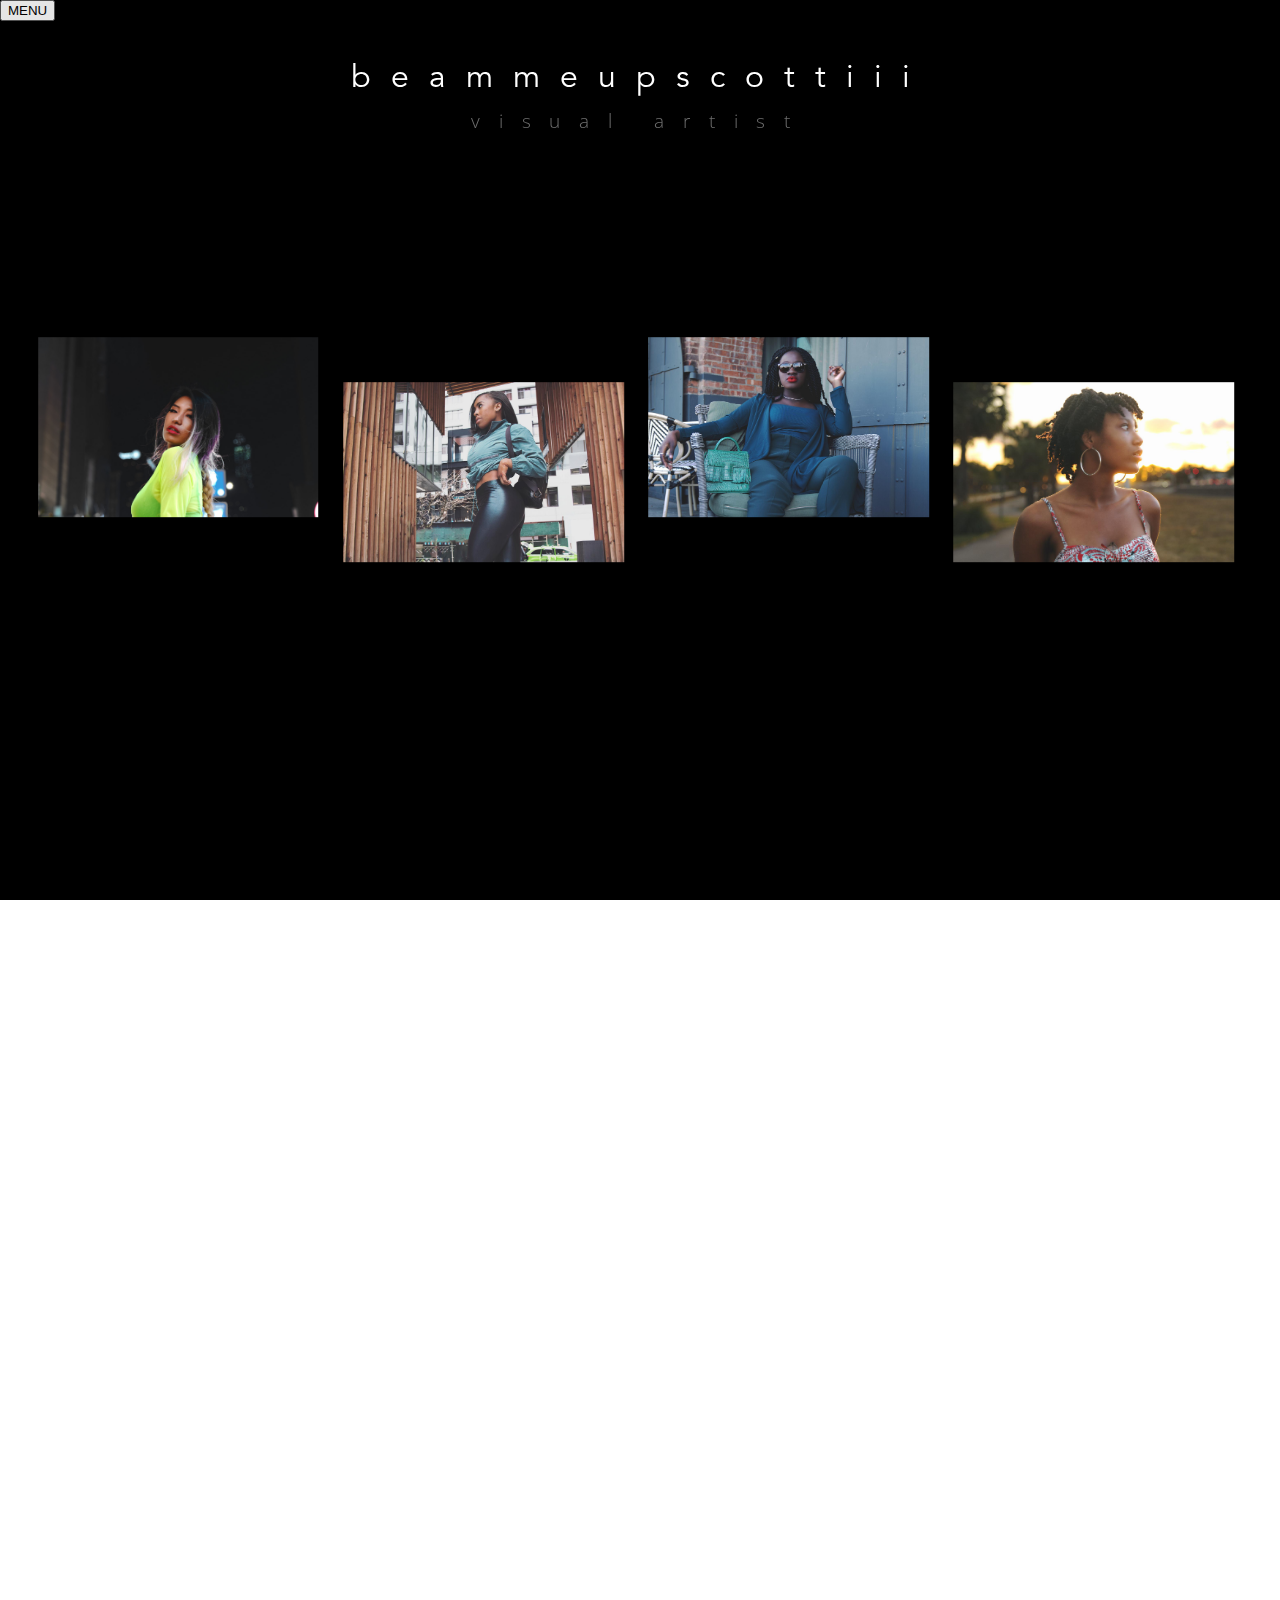
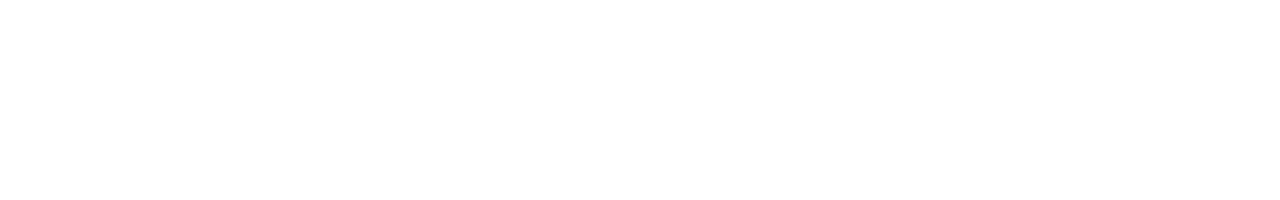
==== commit 3fef7ec9: "See notes.txt" ====
--- a/index.html
+++ b/index.html
@@ -1,166 +1,85 @@
 <!DOCTYPE html>
 <html>
 
-<head>
-	<title>BEAM ME UP | Artist's Portfolio</title>
-	<meta name="description" content="">
-	<meta name="viewport" content="width=device-width, initial-scale=1">
+	<head>
+		<title>BEAM ME UP | Artist's Portfolio</title>
+		<meta name="description" content="Professional Photographer specializing in events, music videos and model work">
+		<meta name="viewport" content="width=device-width, initial-scale=1">
 
-	<!-- For Overall Site Styles, N a v  &  H e a d e r -->
-	<link rel="stylesheet" type="text/css" href="css/main.css">
-	<link rel="stylesheet" type="text/css" href="css/arrival.css">
-	<link rel="stylesheet" type="text/css" href="css/selfconcept.css">
-	<link rel="stylesheet" type="text/css" href="css/gallery.css">
-	<link rel="stylesheet" type="text/css" href="css/transmissions.css">
+		<!-- For Overall Site Styles, N a v  &  H e a d e r -->
+		<link rel="stylesheet" type="text/css" href="css/main.css">
+		<link rel="stylesheet" type="text/css" href="css/landing.css">
 
-<head>
+	</head>
 
 <body>
 
+<!-- Fade in on arrival, 
+	 fade out on page leave -->
 <script type="text/javascript">
-	let delay = (URL) => {
-    	setTimeout(()=> { 
-    		window.open(URL, "_blank");
-    	}, 500 );
-	}
+		window.onload = () => {
+			let section = document.querySelector('section');
+			section.style.opacity = 1;
+		}
+		let delay = (URL) => {
+
+	    	setTimeout(()=> { 
+	    		//determine whether this can all go inside the window.onLoad, as to only be written once
+	    		let section = document.querySelector('section');
+				section.style.opacity = 0;
+
+				setTimeout(()=> {
+					window.open(URL, "_blank");
+				}, 50)
+	    		
+	    	}, 500 );
+		}
 </script>
 
-	<header>
-		<h1>beam me up!</h1>
-	</header>
+
+<div id="landing">
+	<div id="titleWrapper">
+		<h1>beammeupscottiii</h1>
+		<h3>visual artist</h3>
+	</div>
+
+	<div id="logoWrapper">
+		<img id="logo" src="./resources/logos/Beammeupscottiii-LogoSolo-white.svg" alt="The beam me up scotty logo"/>
+		<p id="tagline">beammeupscottiii is the tag name under which Jelique Edward publishes his work pertaining to digital media.</p>
+	</div>		
+</div>
 
 
-<!-- N a v i g a t i o n  S e c t i o n 
-	S T A R T-->
+<section id="landing">	
 
-	<nav id="main">
-		<div class="cornerWrapper">
-			<span class="corner">
-				<span class="indicator"></span>
-			</span>
-			<span class="corner">
-				<span class="indicator" id="active"></span>
-			</span>
-			<span class="corner">
-				<span class="indicator"></span>
-			</span>
-		</div>
-	</nav>
-
-	<div id="navPage">
-		<ul>
-			<li class='navPageItems'>
-				<button>(close)</button>
-			</li>
-			<li class='navPageItems'>
-				<button>Self Concept
-					<span aria-hidden="true">ABOUT</span>
-				</button>
-			</li>
-			<li class='navPageItems'>
-				<button>Demonstrations
-					<span aria-hidden="true">GALLERY</span>
-				</button>
-			</li>
-			<li class='navPageItems'>
-				<button>Transmissions
-					<span aria-hidden="true">CONTACT</span>
-				</button>
-			</li>
-		</ul>
-	</div>
-
-<!-- N a v i g a t i o n  S e c t i o n 
-	E N D-->
-
-
-<section id="arrival">
-	<!-- 02. 22. 2022
-		Landing section of site restricts access from free use of
-		navigation. (Should I?) Pressing header logo returns to landing.
-		Would like to make use of import / export, but lets get all the code working together first
-	-->
-	<div id="title">
-		<h1>beammeupscottiii</h1>
-		<h3>artist portfolio</h3>
-
-		<span id="logo">
-						<svg version="1.1" id="Layer_1" xmlns="http://www.w3.org/2000/svg" xmlns:xlink="http://www.w3.org/1999/xlink" x="0px" y="0px"
-				 viewBox="0 0 784.4 792.9" style="enable-background:new 0 0 784.4 792.9;" xml:space="preserve">
-			<g id="Layer_2_00000035529471298051743270000007656967005385109694_">
-				<g id="Guides">
-				</g>
-			</g>
-			<g id="Layer_1_00000075866577943207236970000017123452419235476100_">
-				<g>
-					<g>
-						<g>
-							<path d="M542.9,570.7c4.8-4,10.8-5.8,16.9-5.2l83.4,8.5c4.3,0.4,8.6-1.5,11.1-5l121.2-170c7.3-10.3,10.2-22.9,8.1-35.4
-								c-2.1-12.5-8.9-23.5-19.2-30.8c-10.3-7.3-22.9-10.2-35.4-8.1c-12.5,2.1-23.5,8.9-30.8,19.2l-82.6,115.8l23.1-140.4
-								c2-12.5-0.9-25-8.3-35.4s-18.4-17.2-30.8-19.2c-12.5-2-25,0.9-35.4,8.3S547,291.4,545,303.9l-22,133.6
-								c-6.3-5.1-13.8-8.4-21.9-9.8c-12.5-2-25,0.9-35.4,8.3c-4.4,3.2-8.1,6.9-11.2,11.2c-6.8-6.9-15.8-11.9-26.1-13.6
-								c-25.8-4.2-50.3,13.3-54.6,39.2l-11.5,69.8l-8.6,52.2c-13.6,82.4,42.5,160.6,124.9,174.1l6.3,1c8.9,1.5,17.8,2.2,26.7,2.2
-								c33.7,0,66.5-10.5,94.4-30.5c35.3-25.3,58.6-62.8,65.6-105.7c0.5-3.3-0.3-6.7-2.4-9.4s-5.1-4.4-8.5-4.7l-105.6-10.2
-								c-6.1-0.6-11.7-3.6-15.7-8.4c-4-4.8-5.8-10.8-5.2-17C535.2,580.3,538.1,574.7,542.9,570.7z M479.9,455.7c4-2.9,8.7-4.4,13.5-4.4
-								c1.2,0,2.5,0.1,3.8,0.3c6.1,1,11.4,4.3,15.1,9.4s5.1,11.2,4.1,17.3l-11.5,69.8c-1,6.1-4.3,11.4-9.4,15.1s-11.2,5.1-17.3,4.1l0,0
-								c-6.1-1-11.4-4.3-15.1-9.4s-5.1-11.2-4.1-17.3l1.5-8.9l7.1-43.4c0,0,0,0,0,0l2.9-17.4C471.5,464.7,474.8,459.3,479.9,455.7z
-								 M397.8,476.7c2.1-12.6,14-21.2,26.7-19.2c12.6,2.1,21.2,14,19.2,26.7l-7.1,43.4l-4.3,26.3c-1,6.1-4.3,11.4-9.4,15.1
-								s-11.2,5.1-17.3,4.1c-12.6-2.1-21.2-14-19.2-26.7L397.8,476.7z M553.1,635.9l92.1,8.9c-8.1,31.1-26.7,58.2-53.1,77.2
-								c-30,21.5-66.6,30.1-103,24.1l-6.3-1c-69.2-11.4-116.3-77-104.9-146.2l1.9-11.4c6.2,4.9,13.6,8.4,21.9,9.8l0,0
-								c2.6,0.4,5.2,0.6,7.8,0.6c9.8,0,19.4-3.1,27.6-9c4.4-3.2,8.1-7,11.2-11.2c7,7.2,16.1,11.9,26.1,13.6c2.6,0.4,5.2,0.6,7.8,0.6
-								c9.8,0,19.4-3.1,27.6-9c0.4-0.3,0.7-0.5,1.1-0.8c-0.1,0.7-0.2,1.3-0.2,2c-1.2,12.6,2.6,24.9,10.7,34.7
-								C529.1,628.6,540.5,634.7,553.1,635.9z M529,550.8l8.4-51.2c0,0,0,0,0,0l31.5-191.9c1-6.1,4.3-11.4,9.4-15.1s11.2-5.1,17.3-4.1
-								s11.4,4.3,15.1,9.4s5.1,11.2,4.1,17.3l-31.5,191.9c-0.9,5.6,2.1,11,7.3,13.2c5.2,2.2,11.2,0.4,14.5-4.2L718,357.9
-								c3.6-5,8.9-8.3,15.1-9.4c6.1-1,12.3,0.4,17.3,4s8.3,8.9,9.4,15.1c1,6.2-0.4,12.3-4,17.3L638.7,549.2l-76.5-7.8
-								C550.3,540.2,538.5,543.6,529,550.8z"/>
-						</g>
-						<g>
-							<path d="M683.7,224.1c-10-33-25.8-61.8-44.8-86.7c-13-17.1-27.7-32.2-43-45.6l-2.7-2.3c-6.1-5.2-12.3-10.2-18.6-14.9l0,0l0,0
-								l-0.1,0l0,0c-59.5-43-131.7-69.8-209.7-73.8V0.3l-1.7,0c-4.3-0.1-8.6-0.2-12.9-0.2c-1,0-2.1,0-3.1,0c-1,0-2.1,0-3.1,0
-								c-4.3,0-8.6,0.1-12.9,0.2l-1.7,0v0.3c-78,4.1-150.2,30.8-209.7,73.8l-0.1,0l0,0l-0.1,0c-23.1,17.2-45.3,38-64.3,62.9
-								c-19,24.8-34.7,53.7-44.8,86.7C3.4,247.7,0,272.1,0,296.4c0,20.8,2.5,41.7,7.2,62.1c19.3,83.8,58.5,191.3,118.5,278.9
-								c30,43.8,65.3,82.6,106.4,110.8l0,0c49.9,34.2,97.5,42.6,119.7,44.7c7,0.6,13-4.9,13-11.9l0,0c0-6.2-4.7-11.4-10.9-11.9
-								c-19.5-1.8-62.5-9.2-108.3-40.6c-56.8-38.8-103.8-101.9-139.8-170.9c-36.1-68.9-61.2-143.5-75.2-204.4
-								c-4.3-18.7-6.6-37.7-6.6-56.7c0-22.1,3.1-44.1,9.5-65.3c9.2-30,23.4-56.3,40.9-79.1c17.4-22.8,37.9-42.1,59.5-58.1
-								C193.5,50.8,266.4,25,345.4,24l0,0c0.6,0,1.2,0,1.8,0c0.6,0,1.2,0,1.8,0l0,0c79,1,151.8,26.8,211.5,69.8
-								c21.6,16,42.1,35.3,59.5,58.1c17.4,22.8,31.7,49.1,40.9,79.1c2.3,7.7,4.1,15.8,5.3,21.8c1.1,5.6,6,9.6,11.7,9.6l0,0
-								c7.5,0,13.2-6.8,11.7-14.2C688,240.9,686,231.8,683.7,224.1z"/>
-							<polygon points="119.7,74.5 119.7,74.5 119.8,74.5 				"/>
-							<path d="M162.7,295.1c26,6.5,66.1,21.9,95.4,58.1l0,0c34.3,42.5,30.6,74.4,25.1,89.9c-2.6,7.3-9,12.4-16.6,13.5
-								c-2.9,0.5-6.4,0.8-10.3,0.8c-19.2,0-48.9-7.6-80.2-43.8l0,0c-31.9-39.5-40-74.8-41.2-97.3c-1.2-23.3,1.4-23.8,3.7-25.5
-								C140.9,289.2,162.7,295.1,162.7,295.1z M139.2,266.8L139.2,266.8c-13.2,0-24.5,9.4-26.8,22.4c-2.9,16.1-8.2,73.6,45,139.4
-								l0.2,0.3l0.3,0.3c37.2,43,74.1,52.1,98.4,52.1c4.7,0,9.4-0.3,13.9-1c16.5-2.5,30.1-13.7,35.6-29.3c7.1-20,12.7-61.3-29-113
-								c-46.3-57.3-114.6-68.9-134.5-71.1C141.2,266.9,140.2,266.8,139.2,266.8L139.2,266.8z"/>
-						</g>
-					</g>
-				</g>
-			</g>
-			</svg>
-		</span>
-	</div>
-
-	<div id="showcaseWrapper"> 							<!-- General wrapper -->
-		<div class="showcaseSlides">						<!-- relative space for images to move witin -->
-			<div class="imgWrapper loadUp_In">				<!-- wrapper for img, to easier control dimensions -->
-				<img src="resources/arrival/001.jpg"> 								<!-- Image itself -->
+		<div id="showcaseWrapper"> 							<!-- General wrapper -->
+			<div class="showcaseSlides">						<!-- relative space for images to move witin -->
+				<div class="imgWrapper loadUp_In">				<!-- wrapper for img, to easier control dimensions -->
+					<img src="resources/arrival/001.jpg"> 								<!-- Image itself -->
+				</div>
+			</div>
+			<div class="showcaseSlides">
+				<div class="imgWrapper loadDown_In">
+					<img src="resources/arrival/002.jpg">
+				</div>
+			</div>
+			<div class="showcaseSlides">
+				<div class="imgWrapper loadUp_In">
+					<img src="resources/arrival/003.jpg">
+				</div>
+			</div>
+			<div class="showcaseSlides">
+				<div class="imgWrapper loadDown_In">
+					<img src="resources/arrival/004.jpg">
+				</div>
 			</div>
 		</div>
-		<div class="showcaseSlides">
-			<div class="imgWrapper loadDown_In">
-				<img src="resources/arrival/002.jpg">
-			</div>
-		</div>
-		<div class="showcaseSlides">
-			<div class="imgWrapper loadUp_In">
-				<img src="resources/arrival/003.jpg">
-			</div>
-		</div>
-		<div class="showcaseSlides">
-			<div class="imgWrapper loadDown_In">
-				<img src="resources/arrival/004.jpg">
-			</div>
-		</div>
-	</div>
+
+		<button id="sectionSwitch">MENU</button>
+
+</section>
+
+<section id="menu">
 
 	<div id="menu">
 		<div class="option" style="display: none;"></div>
@@ -186,338 +105,14 @@
 		</div>
 	</div>
 
-	<span id="exclaimer">Enter Site</span>
-	<div id="UIEwrapper" class="UIE_nonActive">
-		<span class="crnr "></span>
-		<span class="crnr secondCorner_hovered"></span>
-		<span class="crnr thirdCorner_hovered"></span>
-		<span class="crnr fourthCorner_hovered"></span>
-	</div> -->
-</section>
-
-<section id="selfConcept">
-	<div id="mainContentWrapper">
-
-			<div class="leftside" id="ph">
-				<div class="title ph">The <br>Photographer</div>
-				<img src="resources/selfConcept/thePhotographer_byBrianJR.jpg">
-			</div>
-
-				<div class="contentWrapper" id="thePhotographer">
-					<div id="textWrapper">
-						<p>
-							My gateway into photography came in the form of a Nikon D5500 that my Mom had given me for my 18th Birthday.
-							<br><br>
-							Naivety and curiosity were still very potent in me as a youth, and I’d allowed myself to take interest. 
-							<br><br>
-							It took one road trip across the east coast of the US, and another trip to Canada to expose me to the joys of this as a hobby, one I’ll cherish and continue for a lifetime.
-							<br><br>
-							Yet it was the explosive progression of social media that allowed me to discover an industry of independent film makers, digital content creators and artists. 
-						</p>
-						<p>
-							To be continued . . . 
-						</p>
-						<span class="splash">( Click / Tap on text to read more )</span>
-					</div>
-					<button class="exit"></button>
-				</div>
-
-			<div class="rightside" id="dv">
-				<div class="title dv">The <br>Developer</div>
-				<img src="resources/selfConcept/atMyDesk.jpg">
-			</div>
-
-				<div class="contentWrapper" id="theWebDev">
-					<div id="textWrapper">
-						<p>
-							To be Written. Eventually, I promise
-						</p>
-						<p>
-							Filler Space :D
-						</p>
-						<span class="splash">( Click / Tap on text to read more )</span>
-					</div>
-					<button class="exit">
-				</div>
-
-			<p id="splash">
-				Two sides to the same person. The journey which lead to the development of this portfolio
-			</p>
-		</div>
-</section>
-
-<section id="gallery">
-
-	<div id="mainMenu" style="display: block;"> <!-- during dev -->
-		<!-- <div id="mainMenu" style="display: block;"> -->
-		<div><span>Model Work</span></div>
-		<div><span>Life & Events</spam></div>
-		<div><span>Cars. Tech. Toys</span></div>
-		<div><span>Arch. & Travel</span></div>
-	</div>
-
-	<div id="albums" style="display: none;">
-
-			<nav>
-				<span>Return</span>
-				<span id="currentGalleryName"></span>
-				<span id="inner">View All</span>
-				<span>Next</span>
-			</nav>
-
-			<div id="allImages" style="display: none">
-				<!-- use a flexbox layout for the images -->
-				<div id="wrapper">
-				</div>
-			</div>
-
-			<div id="entryWrapper">
-			</div>		
-	</div>
-
-		<!-- new viewer goes here. Only need to make one -->
-	<div id="imageview">
-			<ul id="imageSlidesWrapper">
-			</ul>
-
-			<div id="controlsMenu">
-				<ul id="controlsWrapper">
-					<li id="imagecount">
-						<span>1</span> <!-- current image number --> 
-						<span>10</span> <!-- full amount of images in gallery -->
-					</li>
-					<li>
-						<button>Scale Up</button> <!-- previous -->
-					</li>
-					<li>
-						<button>Exit Viewer</button> <!-- exit -->
-					</li>
-					<li id="desktopAlert">
-						<p>Click and drag images <br> from left to right</p>
-					</li>
-				</ul>
-			</div>
-
-			<button id="controlsToggle">MENU</button>
-
-			<div id="scrollerWrapper">
-				<div id="scrollLine"></div>
-				<div id="scrollIndexWrapper">
-					<span id="scrollIndex"></span>
-					<span id="tooltip"></span>
-				</div>
-			</div>
-	</div>
-
-	<div id="loader">
-		<img src="resources/Beammeupscottiii-LogoSolo-white.svg" alt="beammeupscottiii logo">
-	</div>
-</section>
-
-<section id="transmissions" >
-	
-	<div id="optionsWrapper">
-	<!-- <div id="optionsWrapper" style="display: none"> -->
-
-
-		<div class="opt">
-			<h2>Regards from <br>Previous Clients</h2>
-			<span>( Testimonials )</span>
-		</div>
-
-		<div class="opt">
-			<h2>Personal Perceptions & <br>Visual Exploits</h2>
-			<span>( Social Media )</span>
-		</div>
-
-		<div class="opt">
-			<h2>Inquire and or <br>Request Services</h2>
-			<span>( Contact Form )</span>
-		</div>
-
-		<span id='successfulSubmit'>
-			Message<br>Delivered
-		</span>
-
-		<button id="goToOptions">Back to Options</button>
-		<button id="nextSlide">See Next Slide</button>
-	</div>
-
-	<div id="testimonials">
-		<ul>
-			<li>
-				<h1>Abeola</h1>
-				<h2>@aby_wabby</h2>
-				<p>
-					Jelique has patience and an energy that sets him apart from other creatives. Not only have I chosen to work with him numerous times due to this, yet also due to his turn around time and ability to adapt while shooting! I always jump at the opportunity to work with him and I guarantee you would too! 
-				</p>
-			</li>
-			<li>
-				<h1>Abeola #2</h1>
-				<h2>@aby_wabby</h2>
-				<p>
-					Jelique has patience and an energy that sets him apart from other creatives. Not only have I chosen to work with him numerous times due to this, yet also due to his turn around time and ability to adapt while shooting! I always jump at the opportunity to work with him and I guarantee you would too! 
-				</p>
-			</li>
-			<li>
-				<h1>Abeola #3</h1>
-				<h2>@aby_wabby</h2>
-				<p>
-					Jelique has patience and an energy that sets him apart from other creatives. Not only have I chosen to work with him numerous times due to this, yet also due to his turn around time and ability to adapt while shooting! I always jump at the opportunity to work with him and I guarantee you would too! 
-				</p>
-			</li>
-		</ul>
-	</div>
-
-	<div id="socials" style="display: none">
-		<ul>
-			<li>
-				<a href="javascript:delay('https://www.instagram.com/beammeupscottiii/')">Instagram</a>
-			</li>
-			<li>
-				<a href="javascript:delay('https://twitter.com/beammeupscotti7')">Twitter</a>
-			</li>
-		</ul>
-	</div>
-
-	<div id="emailScotty">
-		<form >
-			<fieldset>
-				<input type="text" name="name" placeholder="(fullname)">
-				<input type="text" name="emailAddr" placeholder="(email address)">
-				<input type="text" name="subject" placeholder="(subject)">
-				<textarea name="message" rows="5" cols="5" placeholder="(your intent?)"></textarea>
-			</fieldset>
-		</form>
-
-		<button id="submitForm">SENDMESSAGE</button>
-	</div>
-
 </section>
 
 
-<script type="text/javascript" src="js/main.js"></script>
-<script type="text/javascript" src="js/arrival.js"></script>
-<script type="text/javascript" src="js/selfConcept.js"></script>
-<script type="text/javascript" src="js/albums.js"></script>
-<script type="text/javascript" src="js/gallery.js"></script>
-<script type="text/javascript" src="https://cdn.jsdelivr.net/npm/@emailjs/browser@3/dist/email.min.js"></script>
-<script type="text/javascript" src="js/transmissions.js"></script>
+<script type="text/javascript" src="js/landing.js"></script>
+<script>
+	runTheCarousel.repeat();
+</script>
 
-
-<!-- Will eventually move this script to seperate file -->
-<script type="text/javascript">
-
-	(function () {
-		emailjs.init('ndYyHqewf0kLoDuxh');
-	})();
-
-	nav.attributes.active = true;
-
-	setTimeout(() => {
-		exclaimer.style.opacity = 1;		
-	}, 3000);
-
-//R U N  T H i S  F i R S T	
-	let setSection = (elem) => {
-
- 		if(!elem) {
- 			return sessionStorage.currentSection;
- 		}
- 		else {
- 			sessionStorage.setItem('currentSection', elem);
- 		}
- 	}
-
- 	let check = setSection();
-
- 	if(check == 1) {
- 		console.log("1");
- 		sections[setSection()].classList.add('active');
- 		sections[setSection()].style.opacity = 1;
- 		toggleHeaderNav();
- 		invertHeaderNav(false);
- 	}
- 	else if (check == 2) {
- 		console.log("2");
- 		sections[setSection()].classList.add('active');
- 		sections[setSection()].style.opacity = 1;
- 		toggleHeaderNav();
- 		invertHeaderNav(true);
- 	}
- 	else if (check == 3) {
- 		console.log("3");
-		sections[setSection()].classList.add('active');
-		sections[setSection()].style.opacity = 1;
- 		toggleHeaderNav();
- 		invertHeaderNav(false);
- 	}
- 	else if (check == 0) {
- 		sections[0].classList.add('active');
- 		sections[0].style.opacity = 1;
- 	}
- 	else {
- 		sections[0].classList.add('active');
- 		sections[0].style.opacity = 1;
- 	}
-
-
-	document.addEventListener("DOMContentLoaded", ()=> {
- 		UIElement.style.display = 'block';
- 		UIElement.classList.add('UIELoad');
-	});
-
-// Setting arrival carousel to run
-// this set of functions needs more added, such as ceasing carousel
-// on section leave
-setTimeout(() => {
-	runTheCarousel.set();
-}, 3500)
-
-setTimeout(() => {
-	runTheCarousel.repeat();
-}, 5000)
-
-
-//For arrival section menu options
-	menuOptions.forEach((element, index) => {
-
-		index = parseInt(index);
-
-		element.addEventListener('click', ()=> {
-
-			let children = Array.from(element.children);
-			children.forEach(element => {
-				element.classList.add('glitch')
-			})
-
-			console.log(index);
-			setSection(index);
-			runTheCarousel.cease();
-			setTimeout(() => {
-				selectSection(index);
-			}, 500)
-				
-
-			setTimeout(() => {
-				toggleHeaderNav();
-				if (index === 2) {
-					console.log("true");
-					invertHeaderNav(true)
-				}
-			}, 2500)
-		})
-	})
-
-	navMenuItems.forEach((element, index) => {
-
-		element.addEventListener('click', () => {
-			setSection(index);
-		})
-	})
-
-
-</script>
 
 </body>
 </html>--- a/css/main.css
+++ b/css/main.css
@@ -6,13 +6,13 @@
 
 @font-face {
 	font-family: "Avenir";
-	src: url("../resources/AvenirLTStd-Light.otf");
+	src: url("../resources/fonts/AvenirLTStd-Light.otf");
 	font-weight: 300;
 }
 
 @font-face {
 	font-family: "Avenir";
-	src: url("../resources/AvenirLTStd-Book.otf");
+	src: url("../resources/fonts/AvenirLTStd-Book.otf");
 	font-weight: 500;
 }
 
@@ -23,6 +23,7 @@
 	--main-color-green: #3BDACA;
 	--text-gray: #6D6D6D;
 	--disabled: #6d6d6d4d;
+	--soft-black: #1F1F1F; /* to be used in gallery section */
 }
 
 *::-webkit-scrollbar {
@@ -442,7 +443,7 @@
 	width: 100%;
 	height: 100vh !important; 
 	position: relative;
-	display: none;
+/*	display: none;*/
 	opacity: 0;
 	overflow: hidden;
 	transition: all 1s ease;
--- a/css/landing.css
+++ b/css/landing.css
@@ -0,0 +1,669 @@
+
+
+section#landing,
+section#menu {
+	position: relative;
+	width: 100vw;
+	height: 100vh;
+	background-color: black;
+	overflow: hidden;
+}
+
+
+/* 
+		Initial, Landing Section
+		div#landing + Carousel + CTA button
+*/
+
+
+div#landing {
+	display: block;
+	position: fixed;
+  top: 10%;
+  left: 50%;
+  transform: translateX(-50%);
+  animation-name: load;
+  animation-duration: 2s;
+	animation-timing-function: ease-in;
+	z-index: 2;
+}
+
+		@keyframes load {
+			from {opacity: 0;}
+			to {opacity: 1;}
+		}
+
+
+div#landing div#titleWrapper {
+	display: flex;
+/*	display: none;*/
+	flex-direction: column;
+	justify-content: center;
+	margin: -30px auto 0;
+}
+
+div#landing h1 {
+	font-family: 'Avenir';
+	font-weight: 500;    
+	font-size: 2em;
+	color: white;
+	letter-spacing: 20px;
+ 	text-align: center;
+
+ 	margin: 0;
+  margin-bottom: 10px;
+}		
+
+div#landing h3 {
+	font-family: "Open Sans";
+	font-weight: 300;
+	letter-spacing: 1em;
+	text-align: center;
+	color: var(--text-gray);
+
+	margin: 0;
+}
+
+div#landing div#logoWrapper {
+/*		display: flex;*/
+	display: none;
+	flex-direction: column;
+	justify-content: center;
+	flex-wrap: wrap;
+ 	align-content: center;
+
+	margin: -50px auto 0;
+}
+
+div#landing div#logoWrapper img {
+	width: 90px;
+	margin: 0 auto;
+}
+
+div#landing div#logoWrapper p#tagline {
+	font-family: "Open Sans";
+	font-size: 0.6em;
+	font-weight: 300;
+	text-align: center;
+	letter-spacing: 6px;
+	line-height: 22px;
+	color: white;
+
+	/*width: 20%;*/
+	max-width: 325px;
+	margin: 20px 0 0;
+}
+
+
+
+
+/* End of Section - Section Media Queries */
+@media only screen and (max-width: 480px) {
+
+	div#landing h1 {
+		font-size: 1.5em;
+		letter-spacing: 8px;
+	}
+
+	div#landing h3 {
+		font-size: 0.8em;
+		letter-spacing: 12px;
+	}
+
+	div#div#landing div#logoWrapper p#tagline {
+	}
+
+
+}
+
+
+
+
+
+div#menu {
+	display: none;
+	position: absolute;
+	width: 95%;
+	/*height: 50%;*/
+	margin: 0;
+	/*margin-left: 10px;*/
+	top: 52%;
+	left: 48%;
+	transform: translate(-50%, -50%);
+}
+
+	div#menu div.option {
+		display: inline-block;
+		position: relative;
+		float: left;
+		width: 33%;
+		height: 99.8%;
+		margin: 0;
+		cursor: pointer;
+		text-align: center;
+
+	-webkit-touch-callout: none; /* iOS Safari */
+    -webkit-user-select: none; /* Safari */
+     -khtml-user-select: none; /* Konqueror HTML */
+       -moz-user-select: none; /* Old versions of Firefox */
+        -ms-user-select: none; /* Internet Explorer/Edge */
+            user-select: none;
+	}
+
+	div#menu div.option h1 {
+		font-family: 'Avenir';
+		font-weight: 500;    
+		font-size: 1.5em;
+		color: white;
+		letter-spacing: 20px;
+    	margin: 0;
+    	margin-bottom: 20px;
+	}
+
+		/*
+			Glitch effect, courtesy of Kevin Powell
+		*/
+
+		div#menu div.option:hover > h1.glitch {
+			text-shadow: 0.05em 0 0 rgba(255, 0, 0, .75),
+						 -0.025em -.05em 0 rgba(0, 255, 0, .75),
+						 0.025em .05em 0 rgba(0, 0, 255, .75);
+			animation: glitch 750ms infinite;
+		}
+
+		div#menu div.option:hover > h3.glitch {
+			text-shadow: 0.05em 0 0 rgba(255, 0, 0, .75),
+						 -0.025em -.05em 0 rgba(0, 255, 0, .75),
+						 0.025em .05em 0 rgba(0, 0, 255, .75);
+			animation: glitch 750ms infinite;
+		}
+
+
+		@keyframes glitch {
+			0% {text-shadow: 0.05em 0 0 rgba(255, 0, 0, .75),
+						 -0.025em -.05em 0 rgba(0, 255, 0, .75),
+						 0.025em .05em 0 rgba(0, 0, 255, .75)}
+
+			24% {text-shadow: 0.05em 0 0 rgba(255, 0, 0, .75),
+						 -0.025em -.05em 0 rgba(0, 255, 0, .75),
+						 0.025em .05em 0 rgba(0, 0, 255, .75)}
+
+			25% {text-shadow: -0.05em -0.025em 0 rgba(255, 0, 0, .75),
+						 0.025em .025em 0 rgba(0, 255, 0, .75),
+						 -0.05em -.05em 0 rgba(0, 0, 255, .75)}
+
+			75% {text-shadow: 0.05em 0.05em 0 rgba(255, 0, 0, .75),
+						 0.05em .0em 0 rgba(0, 255, 0, .75),
+						 0.025em -.05em 0 rgba(0, 0, 255, .75)}
+
+			76% {text-shadow: 0.05em 0.05em 0 rgba(255, 0, 0, .75),
+						 0.05em .0em 0 rgba(0, 255, 0, .75),
+						 0.025em -.05em 0 rgba(0, 0, 255, .75)}
+
+			99% {text-shadow: -0.025em 0 0 rgba(255, 0, 0, .75),
+						 -0.025em -0.025em 0 rgba(0, 255, 0, .75),
+						 -0.025em -0.05em 0 rgba(0, 0, 255, .75)}
+			100% {text-shadow: -0.025em 0 0 rgba(255, 0, 0, .75),
+						 -0.025em -0.025em 0 rgba(0, 255, 0, .75),
+						 -0.025em -0.05em 0 rgba(0, 0, 255, .75)}
+		}
+
+
+
+	div#menu div.option h3 {
+		font-family: "Open Sans";
+		font-weight: 300;
+		font-size: 16px;
+		letter-spacing: 3px;
+		line-height: 32px;
+		color: var(--text-gray);
+		margin: 0 0 0 25px;
+		width: 90%;
+	}
+
+	div#menu div.option span{
+		display: inline-block;
+		font-family: "Open Sans";
+		font-weight: 300;
+		font-size: 0.85rem;
+		letter-spacing: 3px;
+		line-height: 32px;
+		margin: 20px auto;
+
+		transition: all 1s ease-out;
+		font-weight: 500;
+		color: var(--text-gray);
+		opacity: 0;
+	}
+
+
+
+
+
+
+
+
+
+
+@keyframes switchOut {
+	0% {opacity: 1;}
+	100% {opacity: 0;}
+}
+
+@keyframes switchIn {
+	0% { opacity: 0;}
+	100% {opacity: 1}
+}
+
+.switchOut {
+	animation-name: switchOut;
+	animation-duration: 1s;	
+	animation-timing-function: ease-in;
+	animation-fill-mode: forwards;
+}
+
+.switchIn {
+	animation-name: switchIn;
+	animation-duration: 1s;
+	animation-timing-function: ease-in;
+	animation-fill-mode: forwards;
+}
+
+
+
+
+
+
+div#showcaseWrapper {
+	display: block;
+	position: absolute;
+	width: 96%;
+	height: 50%;
+	margin: 0;
+	top: 50%;
+	left: 50%;
+	transform: translate(-50%, -50%);
+	white-space: nowrap;
+	/*for dev'ing purposes*/
+	/*border: 1px solid var(--main-color-green);*/
+}
+
+	div.showcaseSlides {
+		display: inline-block;
+		position: relative;
+		float: left;
+		width: calc(25% - 2px); /*can make this regular 25% after removing border*/
+		height: 99.8%;
+		margin: 0;
+		/*margin-left: -2px; /*fixes issue of having all divs on single line
+		/*for dev'ing purposes*/
+		/*border: 1px solid white;*/
+	}
+
+		div.imgWrapper {
+			display: block;
+			position: absolute;
+			width: 92%;
+			height:  40%;
+			top: 50%;
+			left: 50%;
+			transform: translate(-50%, -50%);
+			opacity: 1;
+			/*for dev'ing purposes*/
+			background-color: lightgray;
+		}
+
+/*		div.imgWrapper:nth-of-type(1) { top: 45%;}
+		div.imgWrapper:nth-of-type(2) { top: 45%;}
+		div.imgWrapper:nth-of-type(3) { top: 55%; }
+		div.imgWrapper:nth-of-type(4) { top: 55%; }
+*/
+			@keyframes loadUp_In { 
+				from{ top: 60%; opacity: 0; } 
+				to{ top: 45%; opacity: 1;} 
+			}
+			@keyframes loadRight_In {
+				from{ left: 40%; opacity: 0; }
+				to{ left: 60%; opacity: 1; }
+			}
+
+
+			div.loadUp_In {
+				animation-name: loadUp_In; 
+				animation-duration: 1s;
+				animation-timing-function: ease-out;
+				transition: opacity 1s ease-out;
+			}
+			
+
+			@keyframes loadUp_Out {
+				from{top: 45%; opacity: 1;}
+				to{top: 30%; opacity: 0;}
+			}
+			@keyframes loadRight_Out {
+				from{ left: 60%; opacity: 1; }
+				to{ left: 80%; opacity: 0 }
+			}
+
+
+			div.loadUp_Out {
+				animation-name: loadUp_Out; 
+				animation-duration: 1s;
+				animation-timing-function: ease-out;
+				opacity: 0;
+			}
+
+
+			@keyframes loadDown_In {
+				from{ top: 40%; opacity: 0; }
+				to{ top: 55%; opacity: 1; } 
+			}
+			@keyframes loadLeft_In {
+				from{ left: 60%; opacity: 0; }
+				to{ left: 40%;  opacity: 1;}
+			}
+
+
+			div.loadDown_In {
+				animation-name: loadDown_In; 
+				animation-duration: 1s;
+				animation-timing-function: ease-out;
+			}
+
+			@keyframes loadDown_Out {
+				from{ top: 55%; opacity: 1; }
+				to{top: 70%; opacity: 0;}
+			}
+			@keyframes loadLeft_Out {
+				from{ left: 40%; opacity: 1; }
+				to{ left: 20%; opacity: 0; }
+			}
+
+			div.loadDown_Out {
+				animation-name: loadDown_Out;
+				animation-duration: 1s;
+				animation-timing-function: ease-out;
+				opacity: 0;
+			}
+
+
+
+		div.imgWrapper img {
+			width: 100%;
+			height: 100%;
+			object-fit: cover;
+		}
+
+
+div#UIEwrapper {
+	display: none;
+	position:  absolute;
+	width: 120px;
+	height: 120px;
+	top: 85%;
+	padding:  0;
+	right:  50%;
+	left:  50%;
+	transition: transform 3s ease-out;
+    animation-duration: 2s;
+	animation-timing-function: ease-in-out;
+	animation-fill-mode: forwards;
+	animation-delay: 1.5s;
+	opacity: 0;
+
+	top: 92%;
+    width: 64px;
+    height: 64px;
+}
+
+	.UIELoad {
+		animation-name: UIELoad;
+	}
+
+@keyframes UIELoad {
+	from{
+		opacity: 0;
+		transform: scale(0.8) translate(-50%, -50%) rotate(45deg);
+	}
+	to {
+		opacity: 1;
+		transform: scale(1.0) translate(-50%, -50%) rotate(45deg);
+	}
+}
+
+div.UIE_nonActive {
+	/*transition: transform 2s ease-out !important;*/
+	transform: translate(-50%, -50%) rotate(45deg); /* rotated clock wise*/
+}
+
+div.UIE_active {
+	/*transition: transform 2s ease-out !important;*/
+	transform: translate(-50%, -50%) rotate(225deg) !important;
+}
+
+
+	div#UIEwrapper:hover > span.crnr {
+		border-color: #3BDACA;
+	}
+
+	div#UIEwrapper:hover > span.secondCorner_hovered 
+	{ right: 10px; top: 9px; }
+
+	div#UIEwrapper:hover > span.thirdCorner_hovered 
+	{ left: 10px; bottom: 10px; }
+
+	div#UIEwrapper:hover > span.fourthCorner_hovered 
+	{ right: 10px; bottom: 10px;  }
+	/*	
+		It may actually matter that these style instructions
+		be placed directly under the div#wrapper, instead of
+		being next to the span.corner styling
+	*/
+
+
+span#exclaimer {
+	color: white;
+	font-family: 'Open Sans';
+	font-weight: 300;
+	font-size: 0.7em;
+	letter-spacing: 6px;
+	text-align: center;
+	position: absolute;
+	top: 86%;
+	width: 100%;
+	transition: all 0.5s ease-out;
+	opacity: 0;
+}
+
+span.crnr {
+	display: inline-block;
+	position: absolute;
+	margin: 0;
+	width:  30%;
+	height:  30%;
+	border: 3px solid white;
+	transition: border-color 0.4s linear, 
+				top 1s ease-out,
+				right 1s ease-out,
+				left 1s ease-out,
+				bottom 1s ease-out,
+				transform 2s ease-out,
+				opacity 0.5s ease-out;
+}
+
+
+span.crnr:first-child {
+	border: 0;
+	display: none;
+} /*first from left*/
+
+
+span.crnr:nth-child(2) { 
+	right: 0; 
+	border-top: 0; 
+	transform: scale(0.98);
+}	/*span#crnr2-active { border-color: #3BDACA; right: 8px; top: 25px;}*/
+
+span.crnr:nth-child(3) {
+	bottom: 0;
+	border-left: 0;
+}	/*span#crnr3-active { border-color: #3BDACA; left: 29px; bottom: 10px;}*/
+
+span.crnr:last-child {
+	right: 0;
+	bottom: 0;
+	border-right: 0;
+}	/*span#crnr4-active { border-color: #3BDACA; right: 10px; bottom: 10px;}*/
+
+
+span#crnr2-active { border-color: #3BDACA; right: 3px; top: 8px; }
+span#crnr3-active { border-color: #3BDACA; left: 11px; bottom: 4px;}
+span#crnr4-active { border-color: #3BDACA; right: 5px; bottom: 5px;}
+
+
+
+@media only screen and (max-width: 1439px) {
+	div#title span#logo {
+		/*transform: scale(1.25);*/
+		bottom: 60px;
+	}
+
+	div#menu div.option {
+		display:  block;
+		width: 50%;
+		float: none;
+		margin: 75px auto;
+	}
+
+	div#menu div.option h1 {
+		font-size: 1.5em;
+		margin-bottom: 10px;
+	}
+
+	div#menu div.option h3 {
+		font-size: 1em;
+		line-height: 28px;
+	}
+/*	span#crnr2-active { border-color: #3BDACA; right: 7px; top: 10px; }
+	span#crnr3-active { border-color: #3BDACA; left: 12px; bottom: 8px;}
+	span#crnr4-active { border-color: #3BDACA; right: 7px; bottom: 7px;}*/
+
+}
+
+@media only screen and (max-width: 480px) {
+
+
+
+	div#title span#logo {
+		transform: scale(0.75);
+	}
+
+	span#exclaimer {
+		font-size: 0.7em;
+	}
+
+	div#UIEwrapper {
+		width: 52px;
+		height: 52px;
+	}
+
+	div#UIEwrapper span.crnr {
+		border-width: 2px;
+	}
+
+	span#crnr2-active { border-color: #3BDACA; right: 3px; top: 8px; }
+	span#crnr3-active { border-color: #3BDACA; left: 11px; bottom: 4px;}
+	span#crnr4-active { border-color: #3BDACA; right: 5px; bottom: 5px;}
+
+	div#menu div.option {
+		display:  block;
+		width: 100%;
+		float: none;
+		margin: 40px auto;
+	}
+
+	div#menu div.option h1 {
+		letter-spacing: 10px;
+		font-size: 1.25rem;
+		margin-bottom: 10px;
+	}
+
+	div#menu div.option h3 {
+		font-size: 0.8rem;
+		line-height: 22px;
+		margin: 0 0 0 30px;
+	}
+	
+}
+
+@media only screen and (min-width: 1024px) {
+	span#exclaimer {
+	    top: 86%;
+	    font-size: 1em;
+	}
+
+}
+
+@media only screen and (max-width: 1023px) {
+
+	span#exclaimer {
+		top: 88%;
+	}
+
+	div#UIEwrapper {
+		top: 93%;
+	}
+
+	div#title {
+		top:  7%;
+	}
+
+	div#title span#logo {
+		margin-top: 30px;
+	}
+
+	div#showcaseWrapper {
+		top: 52%;
+		height: 65%;
+/*		background: lightseagreen;*/
+	}
+
+	div#showcaseWrapper div.showcaseSlides {
+		float: right;
+		width: 100%;
+		height: 25%;	
+
+	}
+
+	div#showcaseWrapper div.showcaseSlides div.imgWrapper {
+		width: 75%;
+		height: 85%;
+	}
+
+	div.loadUp_In {
+		animation-name: loadRight_In;
+	}
+	div.loadUp_Out {
+		animation-name: loadRight_Out;
+	}
+	div.loadDown_In {
+		animation-name: loadLeft_In;
+	}
+	div.loadDown_Out {
+		animation-name: loadLeft_Out;
+	}
+
+	div#menu div.option {
+		width: 93%;
+		text-align: left;
+	}
+
+	div#menu div.option h1 {
+		margin-left: 30px;
+	}
+
+	div#menu div.option span {
+		margin: 0px 0 0 30px;
+	}	
+}
+
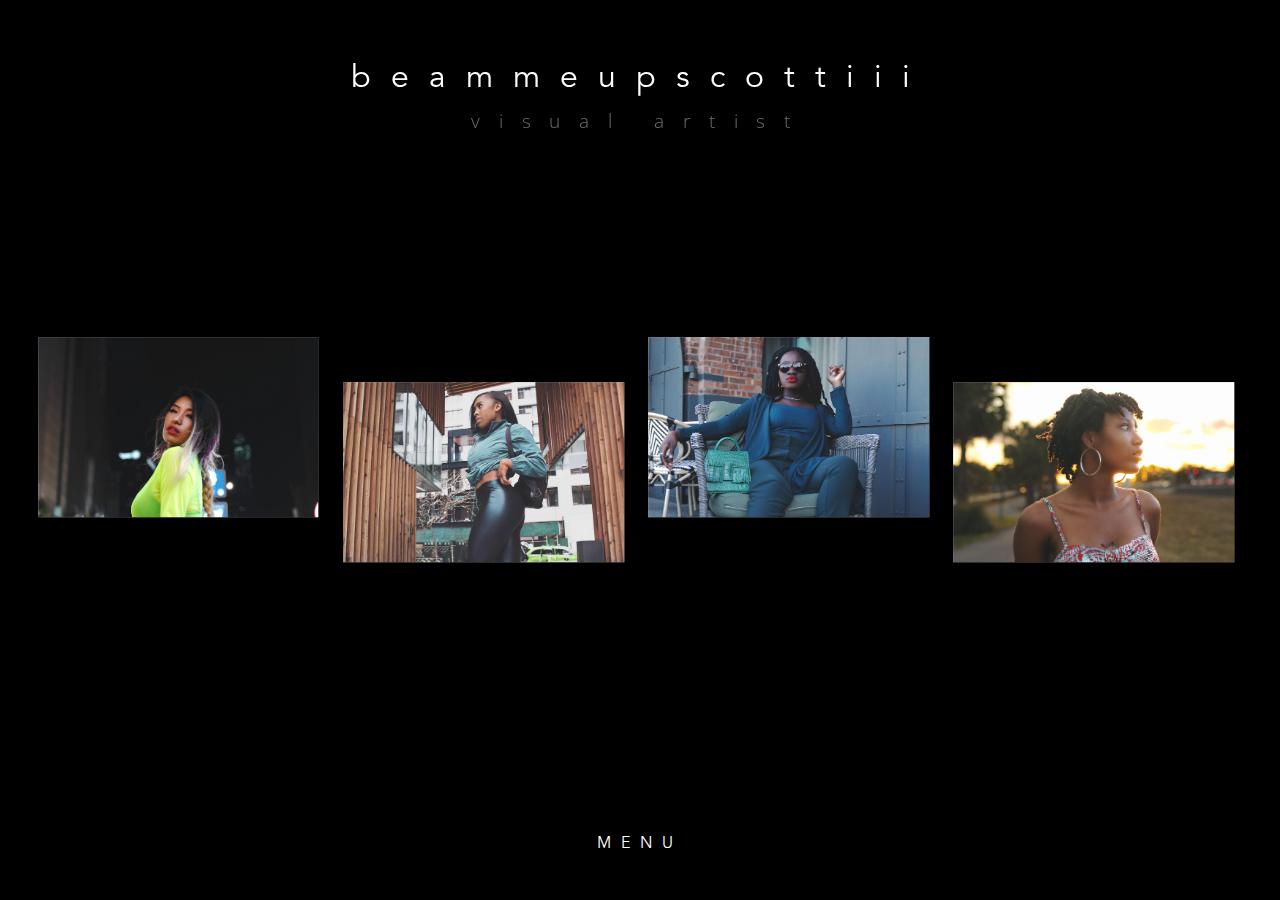
==== commit 9a964604: "See notes.txt" ====
--- a/index.html
+++ b/index.html
@@ -37,7 +37,7 @@
 </script>
 
 
-<div id="landing">
+<div id="landingHeader">
 	<div id="titleWrapper">
 		<h1>beammeupscottiii</h1>
 		<h3>visual artist</h3>
@@ -50,7 +50,7 @@
 </div>
 
 
-<section id="landing">	
+<section id="initial">	
 
 		<div id="showcaseWrapper"> 							<!-- General wrapper -->
 			<div class="showcaseSlides">						<!-- relative space for images to move witin -->
@@ -75,37 +75,35 @@
 			</div>
 		</div>
 
-		<button id="sectionSwitch">MENU</button>
-
 </section>
 
 <section id="menu">
 
-	<div id="menu">
-		<div class="option" style="display: none;"></div>
+	<ul id="menu">
 
-		<div class="option">
-			<h1 class="">Self Concept</h1>
-			<h3 class="">Some rhetoric concerning the developer and designer of this site, how this site came to be
-			</h3>
-			<span>Enter Section</span>
-		</div>
+		<li>
+			<a href="./about.html">About</a>
+		</li>
 
-		<div class="option">
-			<h1 class="">Demonstrations</h1>
-			<h3 class="">Exhibition of photography talented directed towards capturing
-			different expressions of life</h3>
-			<span>Enter Section</span>
-		</div>
+		<li>
+			<a href="./gallery.html">Gallery</a>
+		</li>
 
-		<div class="option">
-			<h1 class="">Transmission</h1>
-			<h3 class="">Various modes of communication, for various different purposes</h3>
-			<span>Enter Section</span>	
-		</div>
-	</div>
+		<li>
+			<a href="./services.html">Work with Me</a>
+		</li>
+
+		<li>
+			<a href="./contact.html">Contact</a>
+		</li>
+
+	</ul>
 
 </section>
+
+
+<!-- Section Switching Button -->
+<button id="sectionSwitch">MENU</button>
 
 
 <script type="text/javascript" src="js/landing.js"></script>
--- a/css/main.css
+++ b/css/main.css
@@ -34,6 +34,8 @@
 body {
 	margin: 0;
 	overscroll-behavior-y: contain;
+	position: relative;
+	height: 100vh;
 }
 
 /*
--- a/css/landing.css
+++ b/css/landing.css
@@ -1,8 +1,8 @@
 
 
-section#landing,
+section#initial,
 section#menu {
-	position: relative;
+	position: absolute;
 	width: 100vw;
 	height: 100vh;
 	background-color: black;
@@ -12,11 +12,11 @@
 
 /* 
 		Initial, Landing Section
-		div#landing + Carousel + CTA button
+		div#landingHeader + Carousel
 */
 
 
-div#landing {
+div#landingHeader {
 	display: block;
 	position: fixed;
   top: 10%;
@@ -34,7 +34,7 @@
 		}
 
 
-div#landing div#titleWrapper {
+div#landingHeader div#titleWrapper {
 	display: flex;
 /*	display: none;*/
 	flex-direction: column;
@@ -42,7 +42,7 @@
 	margin: -30px auto 0;
 }
 
-div#landing h1 {
+div#landingHeader h1 {
 	font-family: 'Avenir';
 	font-weight: 500;    
 	font-size: 2em;
@@ -54,7 +54,7 @@
   margin-bottom: 10px;
 }		
 
-div#landing h3 {
+div#landingHeader h3 {
 	font-family: "Open Sans";
 	font-weight: 300;
 	letter-spacing: 1em;
@@ -64,7 +64,7 @@
 	margin: 0;
 }
 
-div#landing div#logoWrapper {
+div#landingHeader div#logoWrapper {
 /*		display: flex;*/
 	display: none;
 	flex-direction: column;
@@ -75,12 +75,12 @@
 	margin: -50px auto 0;
 }
 
-div#landing div#logoWrapper img {
+div#landingHeader div#logoWrapper img {
 	width: 90px;
 	margin: 0 auto;
 }
 
-div#landing div#logoWrapper p#tagline {
+div#landingHeader div#logoWrapper p#tagline {
 	font-family: "Open Sans";
 	font-size: 0.6em;
 	font-weight: 300;
@@ -100,21 +100,50 @@
 /* End of Section - Section Media Queries */
 @media only screen and (max-width: 480px) {
 
-	div#landing h1 {
+	div#landingHeader h1 {
 		font-size: 1.5em;
 		letter-spacing: 8px;
 	}
 
-	div#landing h3 {
+	div#landingHeader h3 {
 		font-size: 0.8em;
 		letter-spacing: 12px;
 	}
 
-	div#div#landing div#logoWrapper p#tagline {
-	}
-
-
-}
+	div#div#landingHeader div#logoWrapper p#tagline {
+	}
+
+
+}
+
+
+
+
+
+button#sectionSwitch {
+	background-color: transparent;
+	border: none;
+
+	font-family: 'Avenir';
+	font-weight: 500;    
+	font-size: 1em;
+	color: white;
+	letter-spacing: 10px;
+
+	position: absolute;
+	bottom: 5%;
+  left: 50%;
+  transform: translateX(-50%);
+
+  transition: all ease 0.5s;
+  animation-name: load;
+  animation-duration: 2s;
+	animation-timing-function: ease-in;
+}
+
+	button#sectionSwitch:hover {
+		letter-spacing: 20px;
+	}
 
 
 
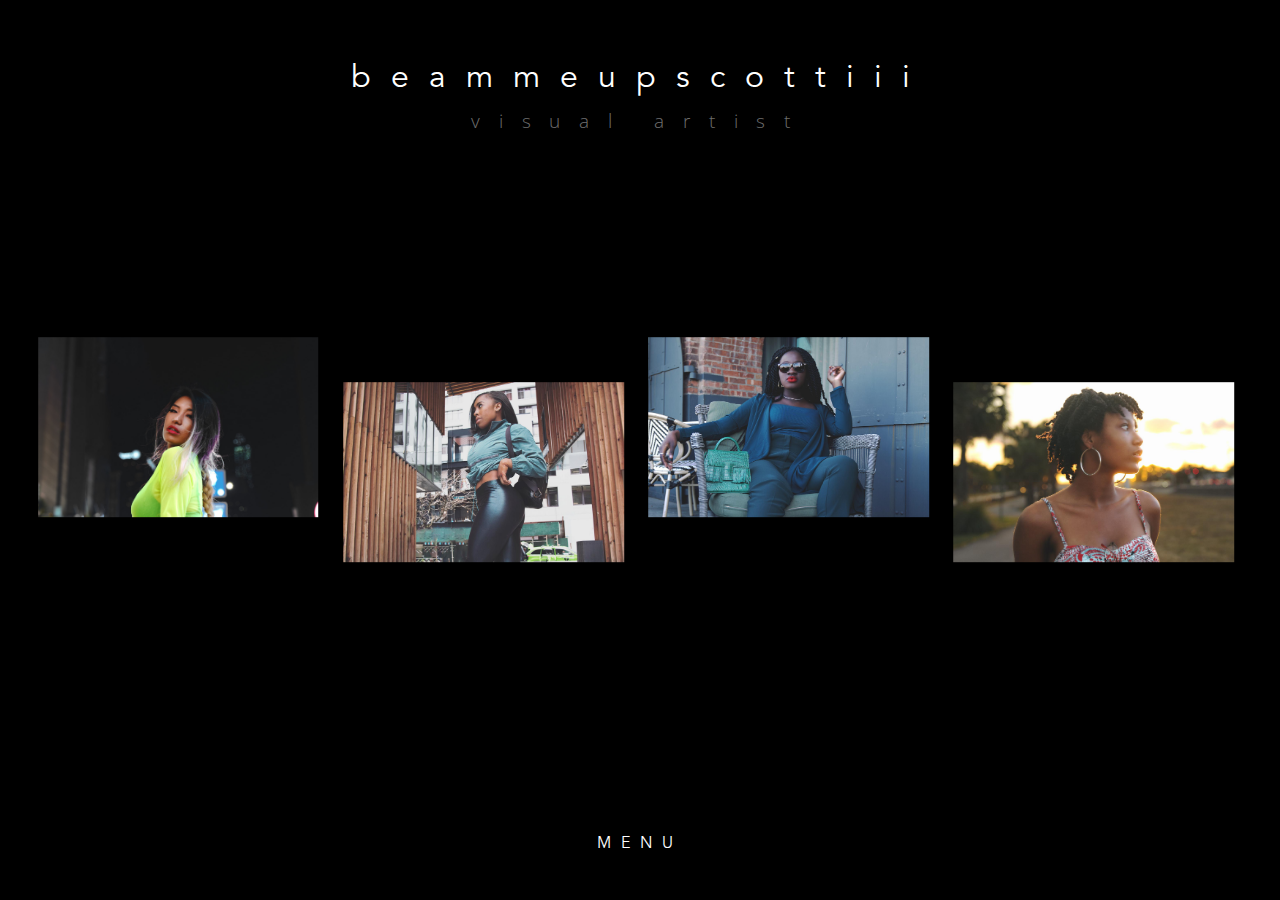
==== commit 435a4a32: "See notes.txt" ====
--- a/index.html
+++ b/index.html
@@ -13,29 +13,17 @@
 	</head>
 
 <body>
-
 <!-- Fade in on arrival, 
 	 fade out on page leave -->
-<script type="text/javascript">
+	<script type="text/javascript">
 		window.onload = () => {
-			let section = document.querySelector('section');
-			section.style.opacity = 1;
+			let overlay = document.getElementById("overlay");
+			
+			overlay.style.opacity = 0;
+			overlay.style.zIndex = 0;
 		}
-		let delay = (URL) => {
-
-	    	setTimeout(()=> { 
-	    		//determine whether this can all go inside the window.onLoad, as to only be written once
-	    		let section = document.querySelector('section');
-				section.style.opacity = 0;
-
-				setTimeout(()=> {
-					window.open(URL, "_blank");
-				}, 50)
-	    		
-	    	}, 500 );
-		}
-</script>
-
+	</script>
+<div id="overlay"></div>
 
 <div id="landingHeader">
 	<div id="titleWrapper">
@@ -50,9 +38,8 @@
 </div>
 
 
-<section id="initial">	
 
-		<div id="showcaseWrapper"> 							<!-- General wrapper -->
+<div id="showcaseWrapper" > 							<!-- General wrapper -->
 			<div class="showcaseSlides">						<!-- relative space for images to move witin -->
 				<div class="imgWrapper loadUp_In">				<!-- wrapper for img, to easier control dimensions -->
 					<img src="resources/arrival/001.jpg"> 								<!-- Image itself -->
@@ -73,17 +60,13 @@
 					<img src="resources/arrival/004.jpg">
 				</div>
 			</div>
-		</div>
+</div>
 
-</section>
+<ul id="menu" >
 
-<section id="menu">
-
-	<ul id="menu">
-
-		<li>
-			<a href="./about.html">About</a>
-		</li>
+	<li>
+		<a href="./about.html">About</a>
+	</li>
 
 		<li>
 			<a href="./gallery.html">Gallery</a>
@@ -97,9 +80,8 @@
 			<a href="./contact.html">Contact</a>
 		</li>
 
-	</ul>
+</ul>
 
-</section>
 
 
 <!-- Section Switching Button -->
@@ -108,7 +90,29 @@
 
 <script type="text/javascript" src="js/landing.js"></script>
 <script>
-	runTheCarousel.repeat();
+	// runTheCarousel.repeat();
+
+	let overlay = document.getElementById('overlay');
+	let links = Array.from(document.querySelectorAll('ul#menu li a'));
+	for(let link of links) {
+
+		link.addEventListener('click', (e)=> {
+			e.preventDefault();
+			overlay.style.zIndex = 10;
+			overlay.style.opacity = 1;
+
+			let dest = link.getAttribute("href");
+			setTimeout(()=> {
+				window.location.href = dest;
+
+				setTimeout(() => {
+					overlay.style.zIndex = 0;
+					overlay.style.opacity = 0;
+				}, 400)
+			}, 300)
+		})
+
+	}
 </script>
 
 
--- a/css/main.css
+++ b/css/main.css
@@ -36,6 +36,21 @@
 	overscroll-behavior-y: contain;
 	position: relative;
 	height: 100vh;
+}
+
+div#overlay {
+	display: block;
+	position: absolute;
+	top: 50%;
+ 	left: 50%;
+  transform: translate(-50%, -50%);
+	width: 100vw;
+	height: 100vh;
+	z-index: 10;
+	background-color: black;
+	opacity: 1;
+
+	transition: all ease 0.2s;
 }
 
 /*
@@ -446,7 +461,7 @@
 	height: 100vh !important; 
 	position: relative;
 /*	display: none;*/
-	opacity: 0;
+/*	opacity: 0;*/
 	overflow: hidden;
 	transition: all 1s ease;
 }
--- a/css/landing.css
+++ b/css/landing.css
@@ -1,24 +1,16 @@
 
-
-section#initial,
-section#menu {
-	position: absolute;
-	width: 100vw;
-	height: 100vh;
+body {
 	background-color: black;
-	overflow: hidden;
 }
 
 
 /* 
-		Initial, Landing Section
-		div#landingHeader + Carousel
+		C S S  f o r  H e a d e r 
 */
-
 
 div#landingHeader {
 	display: block;
-	position: fixed;
+	position: absolute;
   top: 10%;
   left: 50%;
   transform: translateX(-50%);
@@ -40,6 +32,8 @@
 	flex-direction: column;
 	justify-content: center;
 	margin: -30px auto 0;
+
+	transition: all ease 0.2s;
 }
 
 div#landingHeader h1 {
@@ -65,14 +59,16 @@
 }
 
 div#landingHeader div#logoWrapper {
-/*		display: flex;*/
-	display: none;
+	display: flex;
 	flex-direction: column;
 	justify-content: center;
 	flex-wrap: wrap;
  	align-content: center;
 
-	margin: -50px auto 0;
+	margin: -80px auto 0;
+
+	opacity: 0;
+	transition: all ease 0.2s;
 }
 
 div#landingHeader div#logoWrapper img {
@@ -95,10 +91,14 @@
 }
 
 
-
-
 /* End of Section - Section Media Queries */
 @media only screen and (max-width: 480px) {
+
+	div#landingHeader div#logoWrapper {
+		flex-direction: row-reverse;
+		flex-wrap: nowrap;
+		margin: -50px auto 0;
+	}
 
 	div#landingHeader h1 {
 		font-size: 1.5em;
@@ -113,196 +113,13 @@
 	div#div#landingHeader div#logoWrapper p#tagline {
 	}
 
-
-}
-
-
-
-
-
-button#sectionSwitch {
-	background-color: transparent;
-	border: none;
-
-	font-family: 'Avenir';
-	font-weight: 500;    
-	font-size: 1em;
-	color: white;
-	letter-spacing: 10px;
-
-	position: absolute;
-	bottom: 5%;
-  left: 50%;
-  transform: translateX(-50%);
-
-  transition: all ease 0.5s;
-  animation-name: load;
-  animation-duration: 2s;
-	animation-timing-function: ease-in;
-}
-
-	button#sectionSwitch:hover {
-		letter-spacing: 20px;
-	}
-
-
-
-
-
-div#menu {
-	display: none;
-	position: absolute;
-	width: 95%;
-	/*height: 50%;*/
-	margin: 0;
-	/*margin-left: 10px;*/
-	top: 52%;
-	left: 48%;
-	transform: translate(-50%, -50%);
-}
-
-	div#menu div.option {
-		display: inline-block;
-		position: relative;
-		float: left;
-		width: 33%;
-		height: 99.8%;
-		margin: 0;
-		cursor: pointer;
-		text-align: center;
-
-	-webkit-touch-callout: none; /* iOS Safari */
-    -webkit-user-select: none; /* Safari */
-     -khtml-user-select: none; /* Konqueror HTML */
-       -moz-user-select: none; /* Old versions of Firefox */
-        -ms-user-select: none; /* Internet Explorer/Edge */
-            user-select: none;
-	}
-
-	div#menu div.option h1 {
-		font-family: 'Avenir';
-		font-weight: 500;    
-		font-size: 1.5em;
-		color: white;
-		letter-spacing: 20px;
-    	margin: 0;
-    	margin-bottom: 20px;
-	}
-
-		/*
-			Glitch effect, courtesy of Kevin Powell
-		*/
-
-		div#menu div.option:hover > h1.glitch {
-			text-shadow: 0.05em 0 0 rgba(255, 0, 0, .75),
-						 -0.025em -.05em 0 rgba(0, 255, 0, .75),
-						 0.025em .05em 0 rgba(0, 0, 255, .75);
-			animation: glitch 750ms infinite;
-		}
-
-		div#menu div.option:hover > h3.glitch {
-			text-shadow: 0.05em 0 0 rgba(255, 0, 0, .75),
-						 -0.025em -.05em 0 rgba(0, 255, 0, .75),
-						 0.025em .05em 0 rgba(0, 0, 255, .75);
-			animation: glitch 750ms infinite;
-		}
-
-
-		@keyframes glitch {
-			0% {text-shadow: 0.05em 0 0 rgba(255, 0, 0, .75),
-						 -0.025em -.05em 0 rgba(0, 255, 0, .75),
-						 0.025em .05em 0 rgba(0, 0, 255, .75)}
-
-			24% {text-shadow: 0.05em 0 0 rgba(255, 0, 0, .75),
-						 -0.025em -.05em 0 rgba(0, 255, 0, .75),
-						 0.025em .05em 0 rgba(0, 0, 255, .75)}
-
-			25% {text-shadow: -0.05em -0.025em 0 rgba(255, 0, 0, .75),
-						 0.025em .025em 0 rgba(0, 255, 0, .75),
-						 -0.05em -.05em 0 rgba(0, 0, 255, .75)}
-
-			75% {text-shadow: 0.05em 0.05em 0 rgba(255, 0, 0, .75),
-						 0.05em .0em 0 rgba(0, 255, 0, .75),
-						 0.025em -.05em 0 rgba(0, 0, 255, .75)}
-
-			76% {text-shadow: 0.05em 0.05em 0 rgba(255, 0, 0, .75),
-						 0.05em .0em 0 rgba(0, 255, 0, .75),
-						 0.025em -.05em 0 rgba(0, 0, 255, .75)}
-
-			99% {text-shadow: -0.025em 0 0 rgba(255, 0, 0, .75),
-						 -0.025em -0.025em 0 rgba(0, 255, 0, .75),
-						 -0.025em -0.05em 0 rgba(0, 0, 255, .75)}
-			100% {text-shadow: -0.025em 0 0 rgba(255, 0, 0, .75),
-						 -0.025em -0.025em 0 rgba(0, 255, 0, .75),
-						 -0.025em -0.05em 0 rgba(0, 0, 255, .75)}
-		}
-
-
-
-	div#menu div.option h3 {
-		font-family: "Open Sans";
-		font-weight: 300;
-		font-size: 16px;
-		letter-spacing: 3px;
-		line-height: 32px;
-		color: var(--text-gray);
-		margin: 0 0 0 25px;
-		width: 90%;
-	}
-
-	div#menu div.option span{
-		display: inline-block;
-		font-family: "Open Sans";
-		font-weight: 300;
-		font-size: 0.85rem;
-		letter-spacing: 3px;
-		line-height: 32px;
-		margin: 20px auto;
-
-		transition: all 1s ease-out;
-		font-weight: 500;
-		color: var(--text-gray);
-		opacity: 0;
-	}
-
-
-
-
-
-
-
-
-
-
-@keyframes switchOut {
-	0% {opacity: 1;}
-	100% {opacity: 0;}
-}
-
-@keyframes switchIn {
-	0% { opacity: 0;}
-	100% {opacity: 1}
-}
-
-.switchOut {
-	animation-name: switchOut;
-	animation-duration: 1s;	
-	animation-timing-function: ease-in;
-	animation-fill-mode: forwards;
-}
-
-.switchIn {
-	animation-name: switchIn;
-	animation-duration: 1s;
-	animation-timing-function: ease-in;
-	animation-fill-mode: forwards;
-}
-
-
-
-
-
-
+}
+
+
+
+/*
+		C S S  f o r  C a r o u s e l
+*/
 div#showcaseWrapper {
 	display: block;
 	position: absolute;
@@ -313,20 +130,15 @@
 	left: 50%;
 	transform: translate(-50%, -50%);
 	white-space: nowrap;
-	/*for dev'ing purposes*/
-	/*border: 1px solid var(--main-color-green);*/
 }
 
 	div.showcaseSlides {
 		display: inline-block;
 		position: relative;
 		float: left;
-		width: calc(25% - 2px); /*can make this regular 25% after removing border*/
+		width: calc(25% - 2px);
 		height: 99.8%;
 		margin: 0;
-		/*margin-left: -2px; /*fixes issue of having all divs on single line
-		/*for dev'ing purposes*/
-		/*border: 1px solid white;*/
 	}
 
 		div.imgWrapper {
@@ -342,11 +154,6 @@
 			background-color: lightgray;
 		}
 
-/*		div.imgWrapper:nth-of-type(1) { top: 45%;}
-		div.imgWrapper:nth-of-type(2) { top: 45%;}
-		div.imgWrapper:nth-of-type(3) { top: 55%; }
-		div.imgWrapper:nth-of-type(4) { top: 55%; }
-*/
 			@keyframes loadUp_In { 
 				from{ top: 60%; opacity: 0; } 
 				to{ top: 45%; opacity: 1;} 
@@ -424,232 +231,164 @@
 		}
 
 
-div#UIEwrapper {
-	display: none;
-	position:  absolute;
-	width: 120px;
-	height: 120px;
-	top: 85%;
-	padding:  0;
-	right:  50%;
-	left:  50%;
-	transition: transform 3s ease-out;
-    animation-duration: 2s;
-	animation-timing-function: ease-in-out;
+
+
+
+
+/*
+		S e c t i o n  S w i t c h  B u t t o n 
+*/
+
+button#sectionSwitch {
+	background-color: transparent;
+	border: none;
+
+	font-family: 'Avenir';
+	font-weight: 500;    
+	font-size: 1em;
+	color: white;
+	letter-spacing: 10px;
+
+	position: absolute;
+	bottom: 5%;
+  left: 50%;
+  transform: translateX(-50%);
+
+  transition: all ease 0.5s;
+  animation-name: load;
+  animation-duration: 2s;
+	animation-timing-function: ease-in;
+}
+
+	button#sectionSwitch:hover {
+		letter-spacing: 20px;
+	}
+
+
+/*
+	N a v  M e n u
+*/
+
+ul#menu {
+	display: flex;
+	justify-content: center;
+	width: 100%;
+	margin: 0;
+	padding: 0;
+	list-style-type: none;
+	position: absolute;
+  top: 50%;
+  left: 50%;
+  transform: translate(-50%, -50%);
+  opacity: 0;
+
+  transition: all ease 0.2s;
+}
+
+ul#menu li {
+		display: inline-block;
+		text-align: center;
+
+		margin: 0 36px;
+}
+
+ul#menu li a {
+	font-family: 'Avenir';
+	font-weight: 500;    
+	font-size: 2em;
+	color: white;
+	letter-spacing: 10px;
+	color: white;
+	text-decoration: none;
+}
+
+@media only screen and (max-width: 480px) {
+
+	ul#menu {
+		flex-direction: column;
+	}	
+
+	ul#menu li {
+		width: 100%;
+		margin: 20px auto;
+	}
+
+	ul#menu li a {
+		font-size: 1.25em;
+	}
+
+}
+
+
+		/*
+			Glitch effect, courtesy of Kevin Powell
+		*/
+
+		@keyframes glitch {
+			0% {text-shadow: 0.05em 0 0 rgba(255, 0, 0, .75),
+						 -0.025em -.05em 0 rgba(0, 255, 0, .75),
+						 0.025em .05em 0 rgba(0, 0, 255, .75)}
+
+			24% {text-shadow: 0.05em 0 0 rgba(255, 0, 0, .75),
+						 -0.025em -.05em 0 rgba(0, 255, 0, .75),
+						 0.025em .05em 0 rgba(0, 0, 255, .75)}
+
+			25% {text-shadow: -0.05em -0.025em 0 rgba(255, 0, 0, .75),
+						 0.025em .025em 0 rgba(0, 255, 0, .75),
+						 -0.05em -.05em 0 rgba(0, 0, 255, .75)}
+
+			75% {text-shadow: 0.05em 0.05em 0 rgba(255, 0, 0, .75),
+						 0.05em .0em 0 rgba(0, 255, 0, .75),
+						 0.025em -.05em 0 rgba(0, 0, 255, .75)}
+
+			76% {text-shadow: 0.05em 0.05em 0 rgba(255, 0, 0, .75),
+						 0.05em .0em 0 rgba(0, 255, 0, .75),
+						 0.025em -.05em 0 rgba(0, 0, 255, .75)}
+
+			99% {text-shadow: -0.025em 0 0 rgba(255, 0, 0, .75),
+						 -0.025em -0.025em 0 rgba(0, 255, 0, .75),
+						 -0.025em -0.05em 0 rgba(0, 0, 255, .75)}
+			100% {text-shadow: -0.025em 0 0 rgba(255, 0, 0, .75),
+						 -0.025em -0.025em 0 rgba(0, 255, 0, .75),
+						 -0.025em -0.05em 0 rgba(0, 0, 255, .75)}
+		}
+
+
+
+
+
+
+
+
+
+
+
+@keyframes switchOut {
+	0% {opacity: 1;}
+	100% {opacity: 0;}
+}
+
+@keyframes switchIn {
+	0% { opacity: 0;}
+	100% {opacity: 1}
+}
+
+.switchOut {
+	animation-name: switchOut;
+	animation-duration: 1s;	
+	animation-timing-function: ease-in;
 	animation-fill-mode: forwards;
-	animation-delay: 1.5s;
-	opacity: 0;
-
-	top: 92%;
-    width: 64px;
-    height: 64px;
-}
-
-	.UIELoad {
-		animation-name: UIELoad;
-	}
-
-@keyframes UIELoad {
-	from{
-		opacity: 0;
-		transform: scale(0.8) translate(-50%, -50%) rotate(45deg);
-	}
-	to {
-		opacity: 1;
-		transform: scale(1.0) translate(-50%, -50%) rotate(45deg);
-	}
-}
-
-div.UIE_nonActive {
-	/*transition: transform 2s ease-out !important;*/
-	transform: translate(-50%, -50%) rotate(45deg); /* rotated clock wise*/
-}
-
-div.UIE_active {
-	/*transition: transform 2s ease-out !important;*/
-	transform: translate(-50%, -50%) rotate(225deg) !important;
-}
-
-
-	div#UIEwrapper:hover > span.crnr {
-		border-color: #3BDACA;
-	}
-
-	div#UIEwrapper:hover > span.secondCorner_hovered 
-	{ right: 10px; top: 9px; }
-
-	div#UIEwrapper:hover > span.thirdCorner_hovered 
-	{ left: 10px; bottom: 10px; }
-
-	div#UIEwrapper:hover > span.fourthCorner_hovered 
-	{ right: 10px; bottom: 10px;  }
-	/*	
-		It may actually matter that these style instructions
-		be placed directly under the div#wrapper, instead of
-		being next to the span.corner styling
-	*/
-
-
-span#exclaimer {
-	color: white;
-	font-family: 'Open Sans';
-	font-weight: 300;
-	font-size: 0.7em;
-	letter-spacing: 6px;
-	text-align: center;
-	position: absolute;
-	top: 86%;
-	width: 100%;
-	transition: all 0.5s ease-out;
-	opacity: 0;
-}
-
-span.crnr {
-	display: inline-block;
-	position: absolute;
-	margin: 0;
-	width:  30%;
-	height:  30%;
-	border: 3px solid white;
-	transition: border-color 0.4s linear, 
-				top 1s ease-out,
-				right 1s ease-out,
-				left 1s ease-out,
-				bottom 1s ease-out,
-				transform 2s ease-out,
-				opacity 0.5s ease-out;
-}
-
-
-span.crnr:first-child {
-	border: 0;
-	display: none;
-} /*first from left*/
-
-
-span.crnr:nth-child(2) { 
-	right: 0; 
-	border-top: 0; 
-	transform: scale(0.98);
-}	/*span#crnr2-active { border-color: #3BDACA; right: 8px; top: 25px;}*/
-
-span.crnr:nth-child(3) {
-	bottom: 0;
-	border-left: 0;
-}	/*span#crnr3-active { border-color: #3BDACA; left: 29px; bottom: 10px;}*/
-
-span.crnr:last-child {
-	right: 0;
-	bottom: 0;
-	border-right: 0;
-}	/*span#crnr4-active { border-color: #3BDACA; right: 10px; bottom: 10px;}*/
-
-
-span#crnr2-active { border-color: #3BDACA; right: 3px; top: 8px; }
-span#crnr3-active { border-color: #3BDACA; left: 11px; bottom: 4px;}
-span#crnr4-active { border-color: #3BDACA; right: 5px; bottom: 5px;}
-
-
-
-@media only screen and (max-width: 1439px) {
-	div#title span#logo {
-		/*transform: scale(1.25);*/
-		bottom: 60px;
-	}
-
-	div#menu div.option {
-		display:  block;
-		width: 50%;
-		float: none;
-		margin: 75px auto;
-	}
-
-	div#menu div.option h1 {
-		font-size: 1.5em;
-		margin-bottom: 10px;
-	}
-
-	div#menu div.option h3 {
-		font-size: 1em;
-		line-height: 28px;
-	}
-/*	span#crnr2-active { border-color: #3BDACA; right: 7px; top: 10px; }
-	span#crnr3-active { border-color: #3BDACA; left: 12px; bottom: 8px;}
-	span#crnr4-active { border-color: #3BDACA; right: 7px; bottom: 7px;}*/
-
-}
-
-@media only screen and (max-width: 480px) {
-
-
-
-	div#title span#logo {
-		transform: scale(0.75);
-	}
-
-	span#exclaimer {
-		font-size: 0.7em;
-	}
-
-	div#UIEwrapper {
-		width: 52px;
-		height: 52px;
-	}
-
-	div#UIEwrapper span.crnr {
-		border-width: 2px;
-	}
-
-	span#crnr2-active { border-color: #3BDACA; right: 3px; top: 8px; }
-	span#crnr3-active { border-color: #3BDACA; left: 11px; bottom: 4px;}
-	span#crnr4-active { border-color: #3BDACA; right: 5px; bottom: 5px;}
-
-	div#menu div.option {
-		display:  block;
-		width: 100%;
-		float: none;
-		margin: 40px auto;
-	}
-
-	div#menu div.option h1 {
-		letter-spacing: 10px;
-		font-size: 1.25rem;
-		margin-bottom: 10px;
-	}
-
-	div#menu div.option h3 {
-		font-size: 0.8rem;
-		line-height: 22px;
-		margin: 0 0 0 30px;
-	}
-	
-}
-
-@media only screen and (min-width: 1024px) {
-	span#exclaimer {
-	    top: 86%;
-	    font-size: 1em;
-	}
-
-}
+}
+
+.switchIn {
+	animation-name: switchIn;
+	animation-duration: 1s;
+	animation-timing-function: ease-in;
+	animation-fill-mode: forwards;
+}
+
 
 @media only screen and (max-width: 1023px) {
-
-	span#exclaimer {
-		top: 88%;
-	}
-
-	div#UIEwrapper {
-		top: 93%;
-	}
-
-	div#title {
-		top:  7%;
-	}
-
-	div#title span#logo {
-		margin-top: 30px;
-	}
 
 	div#showcaseWrapper {
 		top: 52%;
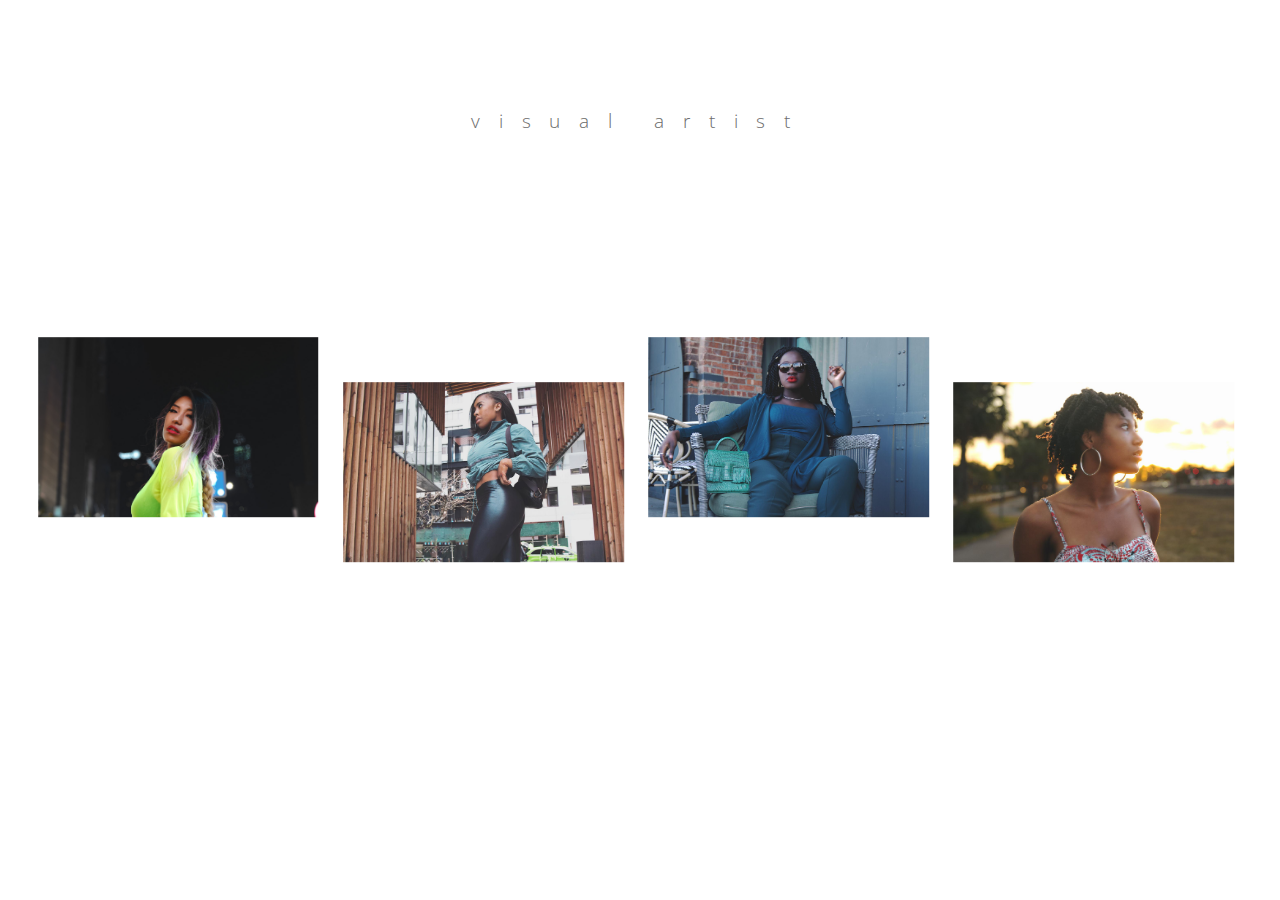
==== commit 9ff40a10: "See notes.txt" ====
--- a/index.html
+++ b/index.html
@@ -90,7 +90,7 @@
 
 <script type="text/javascript" src="js/landing.js"></script>
 <script>
-	// runTheCarousel.repeat();
+	runTheCarousel.repeat();
 
 	let overlay = document.getElementById('overlay');
 	let links = Array.from(document.querySelectorAll('ul#menu li a'));
--- a/css/main.css
+++ b/css/main.css
@@ -14,6 +14,12 @@
 	font-family: "Avenir";
 	src: url("../resources/fonts/AvenirLTStd-Book.otf");
 	font-weight: 500;
+}
+
+@font-face {
+	font-family: "Avenir";
+	src: url("../resources/fonts/AvenirLTStd-Italic.ttf");
+	font-style: italic;
 }
 
 /*
@@ -37,6 +43,11 @@
 	position: relative;
 	height: 100vh;
 }
+
+body#landing, body#gallery {
+	background-color: black;
+}
+
 
 div#overlay {
 	display: block;
@@ -56,47 +67,66 @@
 /*
 	H E A D E R
 */
-header {
-	display: none; 
-	opacity: 0;
-	/* At site launch, is not present*/
-
-	position: absolute;
-	top: 0;
-	width: 100%;
-	overflow: hidden;
-	z-index: 10;
-	transition: all 1s ease;
-}
-
-	header h1 {
+
+header#gallery  {
+	color: white;
+}
+
+	header span {
+		position: absolute;
+		top: 0;
+		left: 50%;
+		transform: translateX(-50%);
+
 		font-family: 'Avenir';
-		font-weight: 500;    
+		font-style: italic;    
 		font-size: 1.5em;
 		text-align: center;
-		letter-spacing: 10px;
-		color:  rgba(0, 0, 0, .5);
+		letter-spacing: 8px;
+		text-transform: uppercase;
 		text-shadow: 0.05em 0 0 rgba(255, 0, 0, .75),
 					 -0.025em -.05em 0 rgba(0, 255, 0, .75),
 					 0.025em .05em 0 rgba(0, 0, 255, .75);
 		margin: 30px auto 20px;
-		/*width:  30%;*/
+		width:  100%;
 		padding-bottom: 10px;
+		animation: glitch 1.25s infinite;
+	}
+
+	header span:nth-child(1) {
 		animation: glitch 1s infinite;
-	}
-
-	header h1::after {
-	content: '';
-	position: absolute;
-	width: 125px;
-	border-top: 4px solid;
-	border-image-source: linear-gradient(90deg, rgba(60,220,200,1) 0%, rgba(65,105,225,1) 100%);
-	border-image-slice: 1;
-	padding: 0;
-	transform: translateX(-50%);
-	left: 50%;
-	bottom: 15px;
-}
+/*		color: rgba(65,105,225,1);*/
+		clip-path: polygon(0 0, 100% 0, 100% 40%, 0 25%);
+		transform: translate(-0.07em, -0.025em);
+		left: 0%;
+		opacity: 0.8;
+		z-index: 2;
+	}
+
+	header span:last-child {
+		animation: glitch 0.8s infinite;
+/*		color: rgba(0, 255, 0, .75);*/
+		clip-path: polygon(0 30%, 100% 40%, 100% 100%, 0 100%);
+		transform: translate(0.07em, 0.025em);
+		left: 0%;
+		opacity: 0.8;
+	}
+
+
+
+	/* the underline */
+	/*header span::after {
+		content: '';
+		position: absolute;
+		width: 125px;
+		border-top: 4px solid;
+		border-image-source: linear-gradient(90deg, rgba(60,220,200,1) 0%, rgba(65,105,225,1) 100%);
+		border-image-slice: 1;
+		padding: 0;
+		transform: translateX(-50%);
+		left: 50%;
+		bottom: 15px;
+	}*/
 
 
 	@keyframes glitch {
@@ -127,6 +157,17 @@
 						 -0.025em -0.025em 0 rgba(0, 255, 0, .75),
 						 -0.025em -0.05em 0 rgba(0, 0, 255, .75)}
 		}
+
+
+/* 
+		As of 03. 06. 2023
+		All proceeding code outdated
+*/
+
+
+
+
+
 
 
 /*
@@ -238,7 +279,7 @@
 
 
 
-div#navPage {
+/*div#navPage {
 	width: 100%;
 	height: 100vh;
 	position: fixed;
@@ -329,7 +370,7 @@
 		}
 
 	div#navPage ul li:first-child {
-		/*display: none;*/
+		
 	}
 
 	div#navPage ul li:first-child button {
@@ -381,7 +422,7 @@
 		}
 
 	nav#main div.cornerWrapper {
-			/*width: 60%;*/
+
     	position: absolute;
     	top: 50%;
     	left: 50%;
@@ -403,11 +444,7 @@
 	nav.menu-active span.corner:nth-child(2) {}
 
 	div#navPage ul {
-		/*transform: none;
-		position: absolute;
-		/*top: auto;
-		bottom: 5%;
-		left: -30px;*/
+
 	}
 
 	div#navPage ul li:first-child {
@@ -415,8 +452,7 @@
 		transition-property: opacity;
 		transition-timing-function: ease;
   		transition-duration: 1s;
-  		/*opacity: 1;*/
-  		/*display: block;*/
+
 	}
 
 	div#navPage ul li {
@@ -436,7 +472,6 @@
 		}
 
 	div#navPage ul li.appear {
-		/*margin-bottom: 60px;*/
 		opacity: 1;
 	}
 } 
@@ -445,46 +480,4 @@
 	nav#main div.cornerWrapper {
 		width: 215px;
 	}
-}
-
-
-
-
-
-
-
-
-
-
-section {
-	width: 100%;
-	height: 100vh !important; 
-	position: relative;
-/*	display: none;*/
-/*	opacity: 0;*/
-	overflow: hidden;
-	transition: all 1s ease;
-}
-
-section.active {
-	display: block;
-}
-
-section#gallery {
-	background-color: black;
-}
-
-/*section h1 {
-	font-family: 'Avenir';
-    font-weight: 500;
-    font-size: 3em;
-    text-align: center;
-    letter-spacing: 10px;
-    color: var(--text-gray);
-    text-align: left;
-}*/
-
-
-@media only screen and (max-width: 1024px) {
-	
-}+}*/--- a/css/landing.css
+++ b/css/landing.css
@@ -1,9 +1,3 @@
-
-body {
-	background-color: black;
-}
-
-
 /* 
 		C S S  f o r  H e a d e r 
 */
@@ -130,6 +124,7 @@
 	left: 50%;
 	transform: translate(-50%, -50%);
 	white-space: nowrap;
+	overflow-x: hidden;
 }
 
 	div.showcaseSlides {
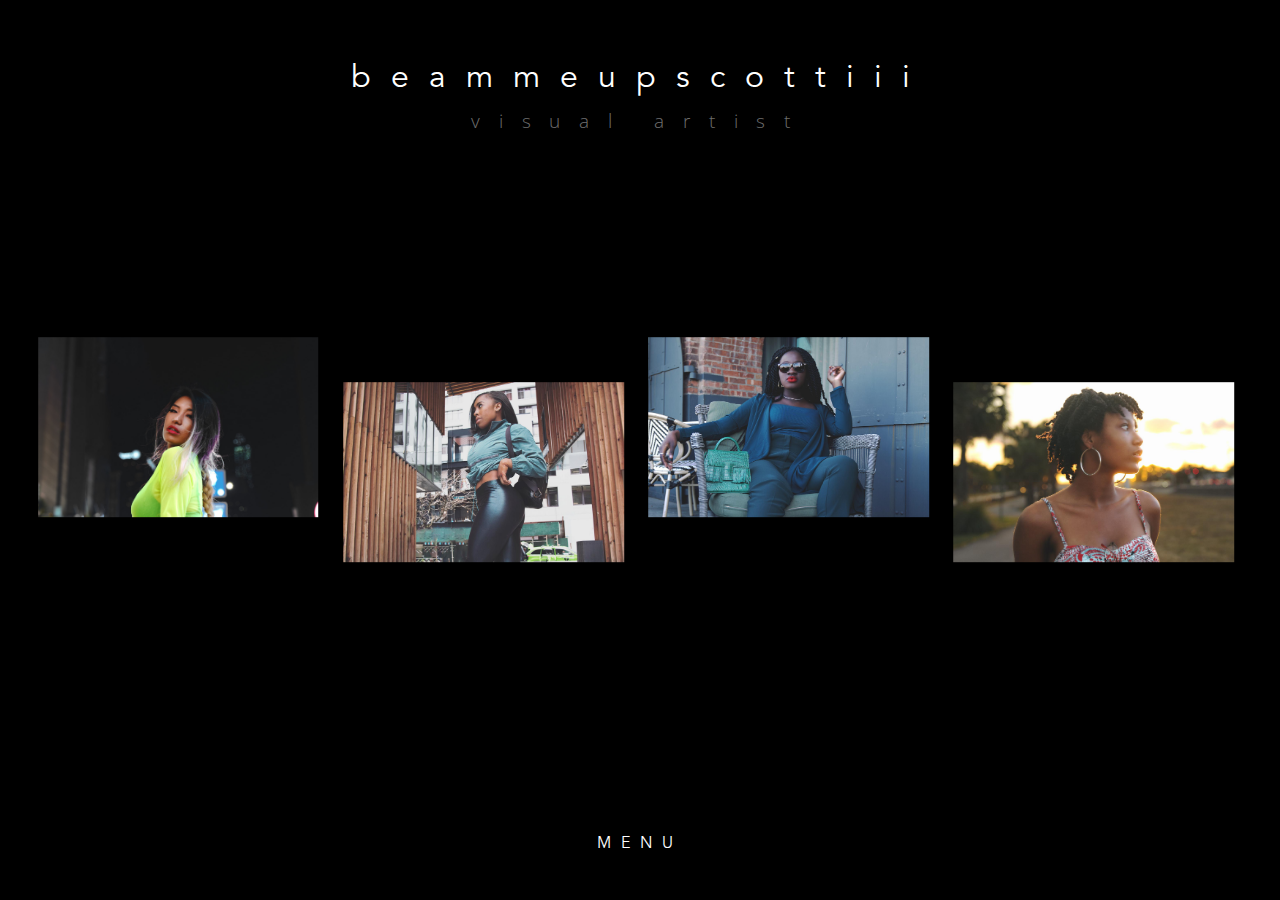
==== commit 57bd815c: "See notes.txt" ====
--- a/index.html
+++ b/index.html
@@ -12,7 +12,7 @@
 
 	</head>
 
-<body>
+<body id="landing">
 <!-- Fade in on arrival, 
 	 fade out on page leave -->
 	<script type="text/javascript">
@@ -62,23 +62,27 @@
 			</div>
 </div>
 
-<ul id="menu" >
+<ul id="menu">
 
 	<li>
-		<a href="./about.html">About</a>
+		<a class="glitch" href="./about.html">
+			<span>About</span>About</a>
 	</li>
 
-		<li>
-			<a href="./gallery.html">Gallery</a>
-		</li>
+	<li>
+		<a class="glitch" href="./gallery.html">
+			<span>Gallery</span>Gallery</a>
+	</li>
 
-		<li>
-			<a href="./services.html">Work with Me</a>
-		</li>
+	<li>
+		<a class="glitch" href="./services.html">
+			<span>Work with Me</span>Work with Me</a>
+	</li>
 
-		<li>
-			<a href="./contact.html">Contact</a>
-		</li>
+	<li>
+		<a class="glitch" href="./contact.html">
+			<span>Contact</span>Contact</a>
+	</li>
 
 </ul>
 
@@ -93,23 +97,28 @@
 	runTheCarousel.repeat();
 
 	let overlay = document.getElementById('overlay');
+
+	/* Delay page leave for overlay fadeIn */
 	let links = Array.from(document.querySelectorAll('ul#menu li a'));
 	for(let link of links) {
 
 		link.addEventListener('click', (e)=> {
 			e.preventDefault();
-			overlay.style.zIndex = 10;
-			overlay.style.opacity = 1;
+			let dest = link.getAttribute("href");
 
-			let dest = link.getAttribute("href");
+			setTimeout(()=> {
+				overlay.style.zIndex = 10;
+				overlay.style.opacity = 1;
+			}, 500)
+			
 			setTimeout(()=> {
 				window.location.href = dest;
-
+	
 				setTimeout(() => {
 					overlay.style.zIndex = 0;
 					overlay.style.opacity = 0;
-				}, 400)
-			}, 300)
+				}, 1200)
+			}, 1000)
 		})
 
 	}
--- a/css/main.css
+++ b/css/main.css
@@ -61,7 +61,7 @@
 	background-color: black;
 	opacity: 1;
 
-	transition: all ease 0.2s;
+	transition: all ease 1s;
 }
 
 /*
@@ -80,9 +80,10 @@
 
 		font-family: 'Avenir';
 		font-style: italic;    
-		font-size: 1.5em;
+		font-size: 1.25em;
 		text-align: center;
 		letter-spacing: 8px;
+		word-spacing: -5px;
 		text-transform: uppercase;
 		text-shadow: 0.05em 0 0 rgba(255, 0, 0, .75),
 					 -0.025em -.05em 0 rgba(0, 255, 0, .75),
@@ -93,9 +94,9 @@
 		animation: glitch 1.25s infinite;
 	}
 
-	header span:nth-child(1) {
+	/*header span:nth-child(1) {
 		animation: glitch 1s infinite;
-/*		color: rgba(65,105,225,1);*/
+		color: rgba(65,105,225,1);
 		clip-path: polygon(0 0, 100% 0, 100% 40%, 0 25%);
 		transform: translate(-0.07em, -0.025em);
 		left: 0%;
@@ -105,12 +106,12 @@
 
 	header span:last-child {
 		animation: glitch 0.8s infinite;
-/*		color: rgba(0, 255, 0, .75);*/
+		color: rgba(0, 255, 0, .75);
 		clip-path: polygon(0 30%, 100% 40%, 100% 100%, 0 100%);
 		transform: translate(0.07em, 0.025em);
 		left: 0%;
 		opacity: 0.8;
-	}
+	}*/
 
 
 
@@ -157,6 +158,23 @@
 						 -0.025em -0.025em 0 rgba(0, 255, 0, .75),
 						 -0.025em -0.05em 0 rgba(0, 0, 255, .75)}
 		}
+
+
+.glitch:hover {
+	animation: glitch 1.25s infinite;
+}
+
+.glitch span {
+		clip-path: polygon(0 0, 100% 0, 100% 70%, 0 60%);
+		transform: translate(-0.07em, -0.025em);
+		left: 0%;
+		opacity: 0;
+		z-index: 2;
+}
+
+.glitch:hover span {
+		opacity: 0.8;
+}
 
 
 /* 
--- a/css/landing.css
+++ b/css/landing.css
@@ -297,6 +297,12 @@
 	text-decoration: none;
 }
 
+ul#menu li a span {
+	display: block;
+	position: relative;
+	top: 23px;
+}
+
 @media only screen and (max-width: 480px) {
 
 	ul#menu {
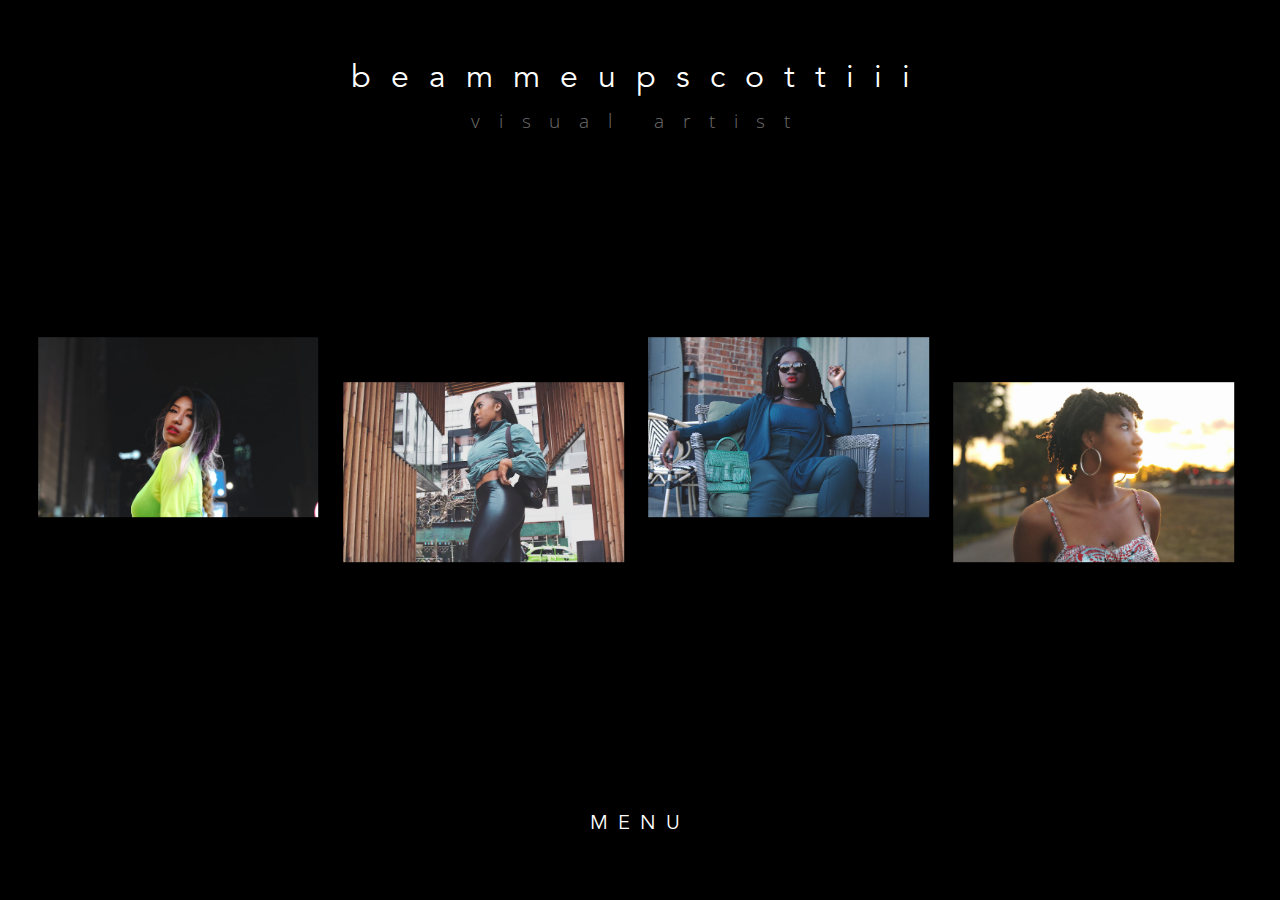
==== commit beb5807e: "See notes.txt" ====
--- a/index.html
+++ b/index.html
@@ -120,7 +120,6 @@
 				}, 1200)
 			}, 1000)
 		})
-
 	}
 </script>
 
--- a/css/main.css
+++ b/css/main.css
@@ -42,11 +42,28 @@
 	overscroll-behavior-y: contain;
 	position: relative;
 	height: 100vh;
-}
-
-body#landing, body#gallery {
+	width: 100%;
+}
+
+body::-webkit-scrollbar {
+	display: none;
+}
+
+body#landing, body#gallery, body#services {
 	background-color: black;
 }
+
+body#about {
+	position: relative;
+	overflow-y: hidden;
+}
+
+
+
+button {
+	color: black;
+}
+
 
 
 div#overlay {
@@ -72,7 +89,48 @@
 	color: white;
 }
 
+header#logo {
+	position: relative;
+	display: flex;
+	flex-direction: row;
+	justify-content: center;
+	flex-wrap: wrap;
+ 	align-content: center;
+ 	transition: all 0.2s ease;
+ 	margin: -18px 0 20px;
+ 	padding-top: 16px;
+ 	z-index: 10;
+ 	transform: scale(0.85);
+}
+
+header#logo:hover,
+header#logo:focus {
+	transform: scale(1);
+}
+
+header#logo img {
+	width: 64px;
+	margin: 10px 5px;
+}
+
+header#logo p#brandname {
+	font-family: "Open Sans";
+	font-size: 1em;
+	font-weight: 300;
+	text-align: left;
+	letter-spacing: 6px;
+	line-height: 22px;
+	color: white;
+	text-transform: lowercase;
+	font-style: unset;
+
+	clip-path: none;
+	max-width: 325px;
+}
+
+
 	header span {
+/*	div#comingSoon span {*/
 		position: absolute;
 		top: 0;
 		left: 50%;
@@ -94,7 +152,7 @@
 		animation: glitch 1.25s infinite;
 	}
 
-	/*header span:nth-child(1) {
+	header span:nth-child(1) {
 		animation: glitch 1s infinite;
 		color: rgba(65,105,225,1);
 		clip-path: polygon(0 0, 100% 0, 100% 40%, 0 25%);
@@ -111,23 +169,7 @@
 		transform: translate(0.07em, 0.025em);
 		left: 0%;
 		opacity: 0.8;
-	}*/
-
-
-
-	/* the underline */
-	/*header span::after {
-		content: '';
-		position: absolute;
-		width: 125px;
-		border-top: 4px solid;
-		border-image-source: linear-gradient(90deg, rgba(60,220,200,1) 0%, rgba(65,105,225,1) 100%);
-		border-image-slice: 1;
-		padding: 0;
-		transform: translateX(-50%);
-		left: 50%;
-		bottom: 15px;
-	}*/
+	}
 
 
 	@keyframes glitch {
@@ -164,6 +206,10 @@
 	animation: glitch 1.25s infinite;
 }
 
+.glitch-constant {
+	animation: glitch 1.5s infinite;;
+}
+
 .glitch span {
 		clip-path: polygon(0 0, 100% 0, 100% 70%, 0 60%);
 		transform: translate(-0.07em, -0.025em);
@@ -177,325 +223,364 @@
 }
 
 
+
+
+
+
+button.default,
+a.default {
+		font-family: 'Avenir';
+    font-size: 0.8em;
+    font-weight: 500;
+    color: white;
+    letter-spacing: 5px;
+    text-decoration: none;
+    text-transform: uppercase;
+    background-color: transparent;
+    border: none;
+    transition: all 0.5s ease;
+}
+
+button.default:hover {
+	letter-spacing: 10px;
+}
+
+
+
+
 /* 
 		As of 03. 06. 2023
 		All proceeding code outdated
 */
 
 
-
-
-
-
-
 /*
 	N A V I G A T I O N
 */
-nav#main {
-	display: none; 
-	opacity: 0;
-	/* At site launch, is not present*/
-	
-	/*position: absolute;*/
+
+
+nav {
+	display: none;
+	width: 100%;
+	height: 100dvh;
 	position: fixed;
 	top: 50%;
+ 	left: 50%;
+ 	transform: translate(-50%, -50%);
+	z-index: 10;
+	transition: all 0.5s ease-in-out;
+	opacity: 1;
+	background-color: white;
+}
+
+nav div#mainWrapper {
+	display: flex;
+	justify-content: center;
+	position: relative;
+	top: 50%;
+ 	left: 50%;
+ 	transform: translate(-50%, -50%);
+}
+
+nav div#logoWrapper {
+	width: fit-content;
+	position: relative;
+	display: flex;
+	flex-direction: row;
+	justify-content: center;
+	flex-wrap: wrap;
+ 	align-content: center;
+ 	left: -5%;
+
+ 	animation: loadIn_fromLeft 1s ease-in-out forwards;
+}
+
+nav div#logoWrapper img {
+	width: 192px;
+	margin: 10px;
+}
+
+nav div#logoWrapper p {
+	font-family: "Open Sans";
+	font-size: 1em;
+	font-weight: 300;
+	text-align: right;
+	letter-spacing: 6px;
+	line-height: 36px;
+	color: black;
+	text-transform: lowercase;
+	font-style: unset;
+
+	clip-path: none;
+	max-width: 325px;
+	}
+
+nav ul#menu {
+	display: block;
+	width: fit-content;
+	position: relative;
+ 	opacity: 1;
+
+ 	top: unset;
+  left: -2%;
+  transform: unset;
+
+ 	margin: 0;
+	padding-top: 50px;
+	list-style-type: none;
+
+	animation: loadIn_fromRight 1s ease-in-out forwards;
+}
+
+nav ul#menu li {
+	display: block;
+	text-align: left;
+	margin: 30px 0;
+}
+
+nav ul#menu li a {
+	position: relative;
+
+	font-family: 'Avenir';
+  font-weight: 500;
+	letter-spacing: 10px;
+	color: black;
+	font-size: 2.5em;
+	text-decoration: none;
+ }
+
+nav ul#menu li button {
+	background-color: transparent;
+	border: none;
+
+	font-family: "Open Sans";
+	font-weight: 500;
+	font-size: 1.25em;
+	letter-spacing: 10px;
+
+	transition: all 0.3s ease-in;
+}
+
+nav ul#menu li button:hover {
+	letter-spacing: 15px;
+}
+
+nav div#devTag {
+	position: absolute;
+	bottom: 5%;
+ 	left: 50%;
+ 	transform: translateX(-50%);
+	margin: 0 auto;
+	opacity: 0;
+
+	animation: fadeIn 0.5s ease-in-out 1s forwards;
+}
+
+nav div#devTag span {
+	display: block;
+
+	font-family: "Open Sans";
+	font-size: 1em;
+	font-weight: 300;
+	text-align: left;
+	letter-spacing: 6px;
+	line-height: 28px;
+	color: #6d6d6d6b;
+
+	max-width: 325px;
+}
+
+
+@keyframes loadIn_fromRight {
+	0% {
+		left: 8%;
+		opacity: 0;
+	}
+
+	100% {
+		left: -2%;
+		opacity: 1;
+	}
+}
+
+@keyframes loadIn_fromLeft {
+	0% {
+		left: -13%;
+		opacity: 0;
+	}
+
+	100% {
+		left: -5%;
+		opacity: 1;
+	}
+}
+
+@keyframes fadeIn {
+	0% {
+		opacity: 0;
+	}
+
+	100% {
+		opacity: 1;
+	}
+}
+
+
+
+
+
+
+
+
+
+div#toggleWrapper {
+	width: fit-content;
+	height: 100dvh;
+	position: absolute;
+	top: 0;
+	z-index: 5;
+	background-color: white;
+}
+
+div#toggleWrapper.B {
+	width: fit-content;
+	height: 100dvh;
+	position: absolute;
+	top: 0;
+	z-index: 5;
+	background-color: black;
+}
+
+div#toggleWrapper ul#toggle {
+	width: fit-content;
+	margin: 0 20px;
+	padding: 0;
+	list-style-type: none;
+	display: block;
+	position: relative;
+	top: 50%;
 	transform: translateY(-50%);
-	left: 30px;
-	/*width: 2rem;*/
-	padding: 0;
-	z-index: 20;
-	transition: all 1s ease;
-}
-
-	nav.menu-active span.corner:nth-child(2) {
-		transform: rotate(180deg) scale(1.5);
-	}
-
-nav#main span.corner {
+	transition: all 0.2s ease-in-out;
+}
+
+div#toggleWrapper ul#toggle:hover {
+	transform: translateY(-50%) scale(1.25);
+}
+
+div#toggleWrapper ul#toggle li {
 	display: block;
-	position: relative;
-	margin: 20px 0;
-	width: 1.5em;
-	height: 1.5em;
-	border: 3px solid black;
-	transition: all 1s ease;
-
-}
-
-	nav#main span.menu-active {
-		border-color: black !important;
-		transform: scale(1.5);
-    	margin: 45px 0;
-    	transition: all 1s ease;
-    	/*color: black;*/
-	}
-
-		nav#main span:nth-child(2).menu-active {
-			transform: rotate(180deg) scale(1.5);
-		}
-
-	nav#main span.corner:first-child {
-		border-right: none;
-	}
-
-		nav#main span.corner:first-child span.indicator {
-			right: -35px;
-		}
-
-			nav#main:hover > span.corner:first-child span.indicator {
-				opacity: 1;
-				right: -15px;
-			}
-
-	nav#main span.corner:nth-child(2) {
-		border-left: none;
-	}
-
-		nav#main span.corner:nth-child(2) span.indicator {
-			left: -35px;
-		}
-
-			nav#main:hover > span.corner:nth-child(2) span.indicator {
-				opacity: 1;
-				left: -15px;
-			}
-
-	nav#main span.corner:nth-child(3) {
-		border-right: none;
-	}
-
-		nav#main span.corner:nth-child(3) span.indicator {
-			right: -35px;
-		}
-
-			nav#main:hover > span.corner:nth-child(3) span.indicator {
-				opacity: 1;
-				right: -15px;
-			}
-
-
-nav#main span.corner span.indicator {
-	display: block;
-    position: relative;
-    width: 1.5em;
-    border: 1px solid var(--main-color-green);
-    top: 50%;
-    transform: translateY(-50%);
-    transition: all 0.3s ease;
-    opacity: 0;
-}
-
-
-
-	nav#main span.corner span#active {
-		display: block;
-	}
-
-
-
-
-
-
-
-/*div#navPage {
-	width: 100%;
-	height: 100vh;
-	position: fixed;
-	top: 0;
-	display: none;
-	
-	background-color: white;
-	overflow-x: hidden;
-	opacity: 0;
-	transition: all 0.75s ease;
-	z-index: 15;
-}
-
-	div.menu-open {
-		display: block;
+	margin: 10px 0;
+}
+
+div#toggleWrapper ul#toggle li img {}
+
+@keyframes toggle {
+	0% {
 		opacity: 1;
 	}
 
-	div.menu-open ul li button span {
-		opacity: 1 !important;
-	}
-
-div#navPage ul {
-	list-style-type: none;
-	padding: 0px;
-	margin: 0;
-	position: absolute;
-	top: 50%;
-	left: -30px;
-	transform: translateY(-50%);
-}
-
-div#navPage ul li {
-	margin: 10px 0 40px;
-	display: block;
-	transition: all 0.5s ease;
-	opacity: 0;
-}
-
-	div#navPage ul li.appear {
-		margin-left: 60px;
+	100% {
+		opacity: 0;
+		transform: translateY(-50%) scale(0.5);
+	}
+}
+
+@keyframes toggleM {
+	0% {
 		opacity: 1;
 	}
 
-	div#navPage ul li:first-child {
-		margin-left: 60px;
-	}
-
-div#navPage ul li button {
-	display: block;
-	position: relative;
-	font-family: 'Avenir';
-	font-weight: 500;    
-	font-size: 1.75em;
-	text-align: right;
-	letter-spacing: 20px;
-	color: black;
-
-	border: none;
-    background-color: transparent;
-    transition: all 0.75s ease;
-}
-
-	div#navPage ul li button span {
-		letter-spacing: 40px;
-		color: rgba(54, 54, 54, .10);
-		font-size: 2.25em;
-		position: absolute;
-		left: 4%;
-		bottom: -35px;
+	100% {
 		opacity: 0;
-		text-shadow: none;
-
-		animation-name: opacity;
-		animation-delay: 2.5s;
-		animation-fill-mode: forwards;
-		animation-duration: 0.5s;
-		animation-timing-function: ease;
-	}
-
-	div#navPage ul li button span:hover {
-		text-shadow: none;
-	}
-
-		@keyframes opacity {
-			0% {opacity: 0;}
-			100%{opacity: 1;}
-		}
-
-	div#navPage ul li:first-child {
-		
-	}
-
-	div#navPage ul li:first-child button {
-		font-size: 1em;
-		text-align: center;
-		margin-bottom: -20px;
-		letter-spacing: 8px;
-	}
-
-	div#navPage ul li button:hover {
-		color:  var(--disabled);
-		text-shadow: 0.07em 0 0 rgb(255 0 0 / 75%), 
-					-0.03em -0.05em 0 rgb(0 255 0 / 75%), 
-					0.025em 0.05em 0.2em rgb(0 0 255 / 75%);
-	}
-
-	div#navPage ul li button.active {
-		color: var(--disabled);
-	}
-
-
-		div#navPage ul li button.active:hover {
-			text-shadow: none;
-		}
-
-
-
-
-@media only screen and (max-width: 1024px) {
-
-	header h1 {
-		font-size: 1.25em;
-		letter-spacing: 4px;
-		margin-top: 20px;
-	}
-
-	nav#main {
-		top: auto;
-		bottom: 0;
-		left: 50%;
-		transform: translateX(-50%);
-		width: 100%;
-		height: 8%;
-		transition: all 1s ease;
-	}
-
-		nav.menu-active {
-			background-color: transparent !important;
-		}
-
-	nav#main div.cornerWrapper {
-
-    	position: absolute;
-    	top: 50%;
-    	left: 50%;
-    	transform: translate(-50%, -50%) scale(0.65);
-	}
-
-	nav#main span.corner {
-		display: inline-block;
-		transform: rotate(270deg);
-		margin: 0 20px;
-		border-width: 4px;
-	}
-
-		nav#main span.menu-active {
-			transform: rotate(360deg) scale(1.5);
-			border-color: black;
-		}
-
-	nav.menu-active span.corner:nth-child(2) {}
-
-	div#navPage ul {
-
-	}
-
-	div#navPage ul li:first-child {
-		transition-delay: 1.5s;
-		transition-property: opacity;
-		transition-timing-function: ease;
-  		transition-duration: 1s;
-
-	}
-
-	div#navPage ul li {
-		margin-left: 60px;
-	}
-
-		div#navPage ul li button {
-			font-size: 1.25em;
-			letter-spacing: 14px;
-		}
-
-		div#navPage ul li button span {
-			font-size: 1.5em;
-			font-weight: 500;
-			letter-spacing: 30px;
-			bottom: -20px;
-		}
-
-	div#navPage ul li.appear {
-		opacity: 1;
-	}
-} 
-
-@media only screen and (max-width: 425px) {
-	nav#main div.cornerWrapper {
-		width: 215px;
-	}
-}*/+		transform: translateX(-50%) scale(0.5);
+	}
+}
+
+ul.toggle {
+	animation: toggle 0.3s ease-in-out forwards;
+}
+
+
+
+
+
+@media screen and (max-width: 440px) {
+
+
+
+	nav div#mainWrapper {
+		flex-direction: column;
+		top: 40%;
+	}
+
+	nav div#logoWrapper {
+		flex-direction: column-reverse;
+		margin-left: 50px;
+		margin-bottom: 40px;
+	}
+
+	nav div#logoWrapper img {
+		width: 100px;
+	}
+
+	nav div#logoWrapper p {
+		font-size: 0.6em;
+		line-height: 20px;
+		max-width: 275px;
+		text-align: left;
+	}
+
+
+	nav ul#menu {
+/*		margin-left: 40px;*/
+		margin-top: -70px;
+	}
+
+	nav ul#menu li a {
+    color: black;
+    font-size: 2em;
+  }
+
+
+
+  nav div#devTag {
+  	left: unset;
+  	transform: unset;
+  	margin-left: 40px;
+  }
+
+  nav div#devTag span {
+  	font-size: 0.6em;
+  }
+
+
+  div#toggleWrapper,
+  div#toggleWrapper.B { 
+  	position: fixed;
+  	width: 100%;
+  	height: fit-content;
+  	top: unset;
+  	bottom: 0%;
+  }
+
+  ul.toggle {
+		animation: toggleM 0.3s ease-in-out forwards;
+	}	
+
+  div#toggleWrapper ul#toggle {
+  	top: unset;
+  	left: 50%;
+  	transform: translateX(-50%);
+  	margin: 15px 0;
+  }
+
+  div#toggleWrapper ul#toggle:hover {
+    transform: translateX(-50%) scale(1.25);
+}
+
+  div#toggleWrapper ul#toggle li {
+  	display: inline-block;
+  	margin: 0 1px;
+  	transform: scale(0.8);
+  }
+}--- a/css/landing.css
+++ b/css/landing.css
@@ -54,7 +54,8 @@
 
 div#landingHeader div#logoWrapper {
 	display: flex;
-	flex-direction: column;
+	max-width: 300px;
+	flex-direction: row;
 	justify-content: center;
 	flex-wrap: wrap;
  	align-content: center;
@@ -67,31 +68,31 @@
 
 div#landingHeader div#logoWrapper img {
 	width: 90px;
-	margin: 0 auto;
+	margin: 0;
 }
 
 div#landingHeader div#logoWrapper p#tagline {
 	font-family: "Open Sans";
-	font-size: 0.6em;
+	font-size: 0.8em;
 	font-weight: 300;
-	text-align: center;
+	text-align: left;
 	letter-spacing: 6px;
 	line-height: 22px;
 	color: white;
 
 	/*width: 20%;*/
 	max-width: 325px;
-	margin: 20px 0 0;
 }
 
 
 /* End of Section - Section Media Queries */
-@media only screen and (max-width: 480px) {
+@media only screen and (max-width: 1025px) {
 
 	div#landingHeader div#logoWrapper {
 		flex-direction: row-reverse;
 		flex-wrap: nowrap;
 		margin: -50px auto 0;
+		transform: scale(0.85);
 	}
 
 	div#landingHeader h1 {
@@ -240,12 +241,12 @@
 
 	font-family: 'Avenir';
 	font-weight: 500;    
-	font-size: 1em;
+	font-size: 1.25em;
 	color: white;
 	letter-spacing: 10px;
 
 	position: absolute;
-	bottom: 5%;
+	bottom: 7%;
   left: 50%;
   transform: translateX(-50%);
 
@@ -268,11 +269,12 @@
 	display: flex;
 	justify-content: center;
 	width: 100%;
+	max-width: 1660px;
 	margin: 0;
 	padding: 0;
 	list-style-type: none;
 	position: absolute;
-  top: 50%;
+  top: 52%;
   left: 50%;
   transform: translate(-50%, -50%);
   opacity: 0;
@@ -283,6 +285,7 @@
 ul#menu li {
 		display: inline-block;
 		text-align: center;
+		max-width: 400px;
 
 		margin: 0 36px;
 }
@@ -295,15 +298,26 @@
 	letter-spacing: 10px;
 	color: white;
 	text-decoration: none;
+	position: relative;
 }
 
 ul#menu li a span {
-	display: block;
-	position: relative;
-	top: 23px;
-}
-
-@media only screen and (max-width: 480px) {
+	display: inline-block;
+	position: absolute;
+}
+
+@media only screen and (min-width: 1200px) {
+
+	ul#menu li a span {
+		display: inline-block;
+	/*	display: none;*/
+		position: relative;
+		top: 36px;
+	}
+
+}
+
+@media only screen and (max-width: 1024px) {
 
 	ul#menu {
 		flex-direction: column;
@@ -315,7 +329,7 @@
 	}
 
 	ul#menu li a {
-		font-size: 1.25em;
+		font-size: 1.5em;
 	}
 
 }
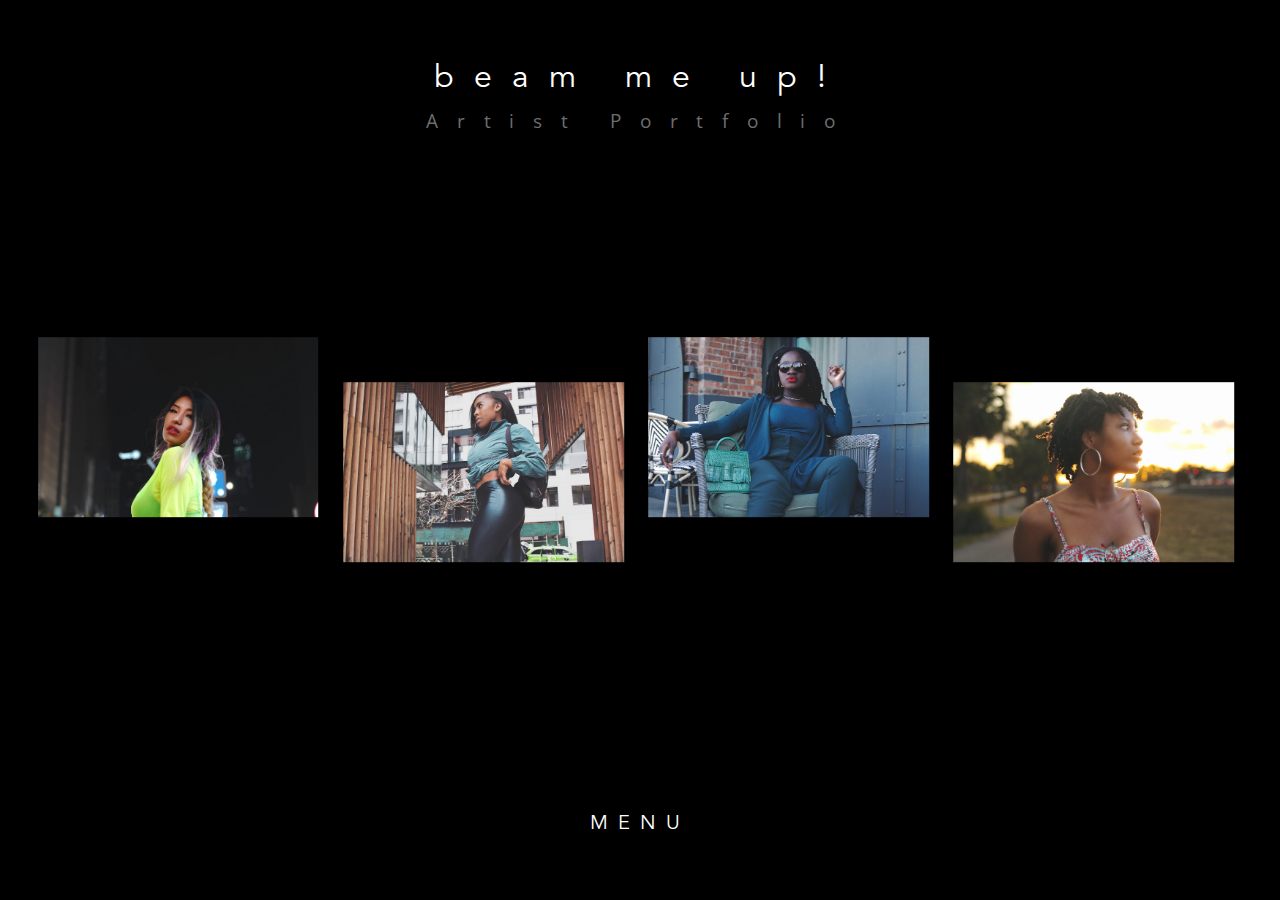
==== commit 87c9d63a: "See notes.txt" ====
--- a/index.html
+++ b/index.html
@@ -27,8 +27,8 @@
 
 <div id="landingHeader">
 	<div id="titleWrapper">
-		<h1>beammeupscottiii</h1>
-		<h3>visual artist</h3>
+		<h1>beam me up!</h1>
+		<h3>Artist Portfolio</h3>
 	</div>
 
 	<div id="logoWrapper">
--- a/css/main.css
+++ b/css/main.css
@@ -91,36 +91,53 @@
 
 header#logo {
 	position: relative;
+	/*display: flex;
+	flex-direction: row;
+	justify-content: center;
+	flex-wrap: wrap;
+ 	align-content: center;
+ 	transition: all 0.2s ease;*/
+
+/* 	margin: -18px 0 20px;*/
+/* 	padding-top: 16px;*/
+	margin-top: -30px;
+ 	z-index: 10;
+}
+
+header#logo a {
 	display: flex;
 	flex-direction: row;
 	justify-content: center;
 	flex-wrap: wrap;
  	align-content: center;
  	transition: all 0.2s ease;
- 	margin: -18px 0 20px;
+/* 	margin: -18px auto 20px;*/
+	margin: 10px auto;
  	padding-top: 16px;
- 	z-index: 10;
  	transform: scale(0.85);
-}
-
-header#logo:hover,
-header#logo:focus {
+ 	text-decoration: none;
+ 	width: fit-content;
+
+}
+
+header#logo a:hover,
+header#logo a:focus {
 	transform: scale(1);
 }
 
-header#logo img {
+header#logo a img {
 	width: 64px;
 	margin: 10px 5px;
 }
 
-header#logo p#brandname {
+header#logo a p#brandname {
 	font-family: "Open Sans";
 	font-size: 1em;
 	font-weight: 300;
 	text-align: left;
 	letter-spacing: 6px;
 	line-height: 22px;
-	color: white;
+	color: black;
 	text-transform: lowercase;
 	font-style: unset;
 
@@ -440,12 +457,13 @@
 	top: 0;
 	z-index: 5;
 	background-color: white;
+	cursor: pointer;
 }
 
 div#toggleWrapper.B {
 	width: fit-content;
 	height: 100dvh;
-	position: absolute;
+	position: fixed;
 	top: 0;
 	z-index: 5;
 	background-color: black;
--- a/css/landing.css
+++ b/css/landing.css
@@ -44,7 +44,7 @@
 
 div#landingHeader h3 {
 	font-family: "Open Sans";
-	font-weight: 300;
+	font-weight: 400;
 	letter-spacing: 1em;
 	text-align: center;
 	color: var(--text-gray);
